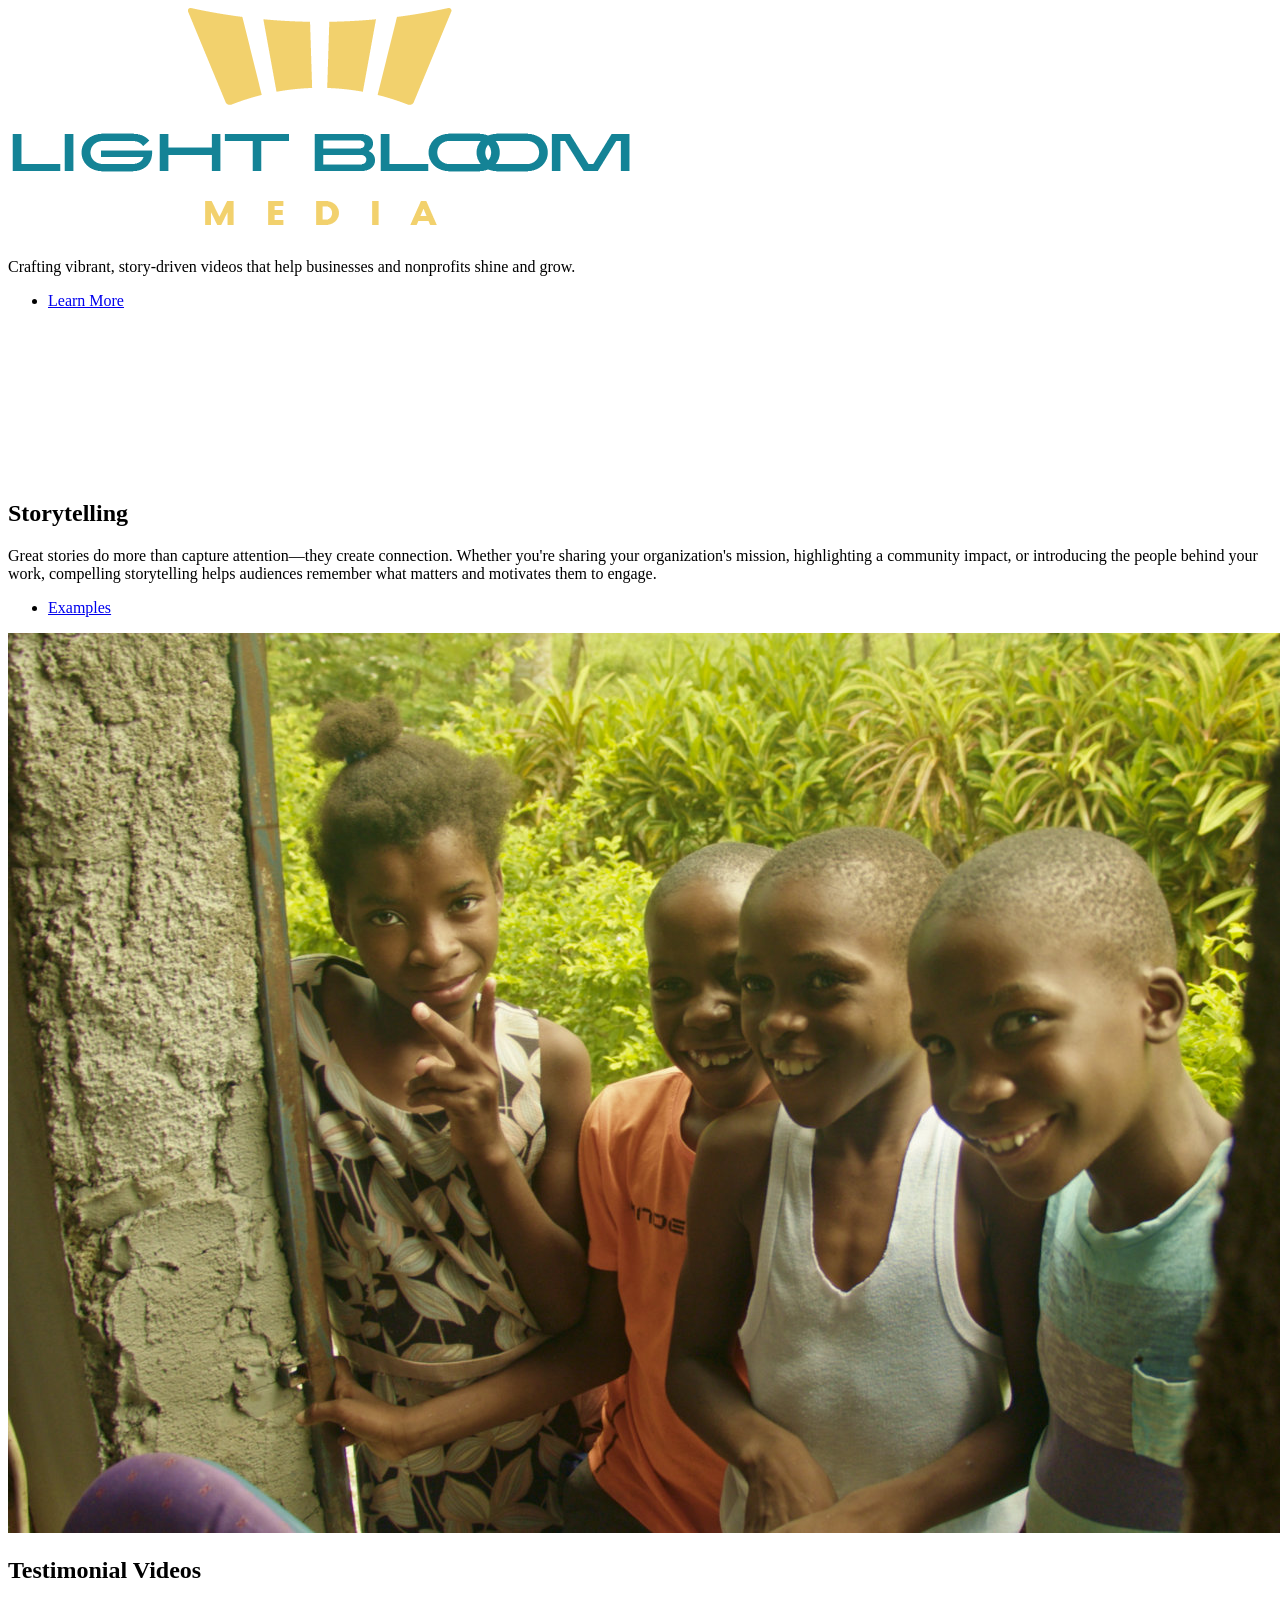
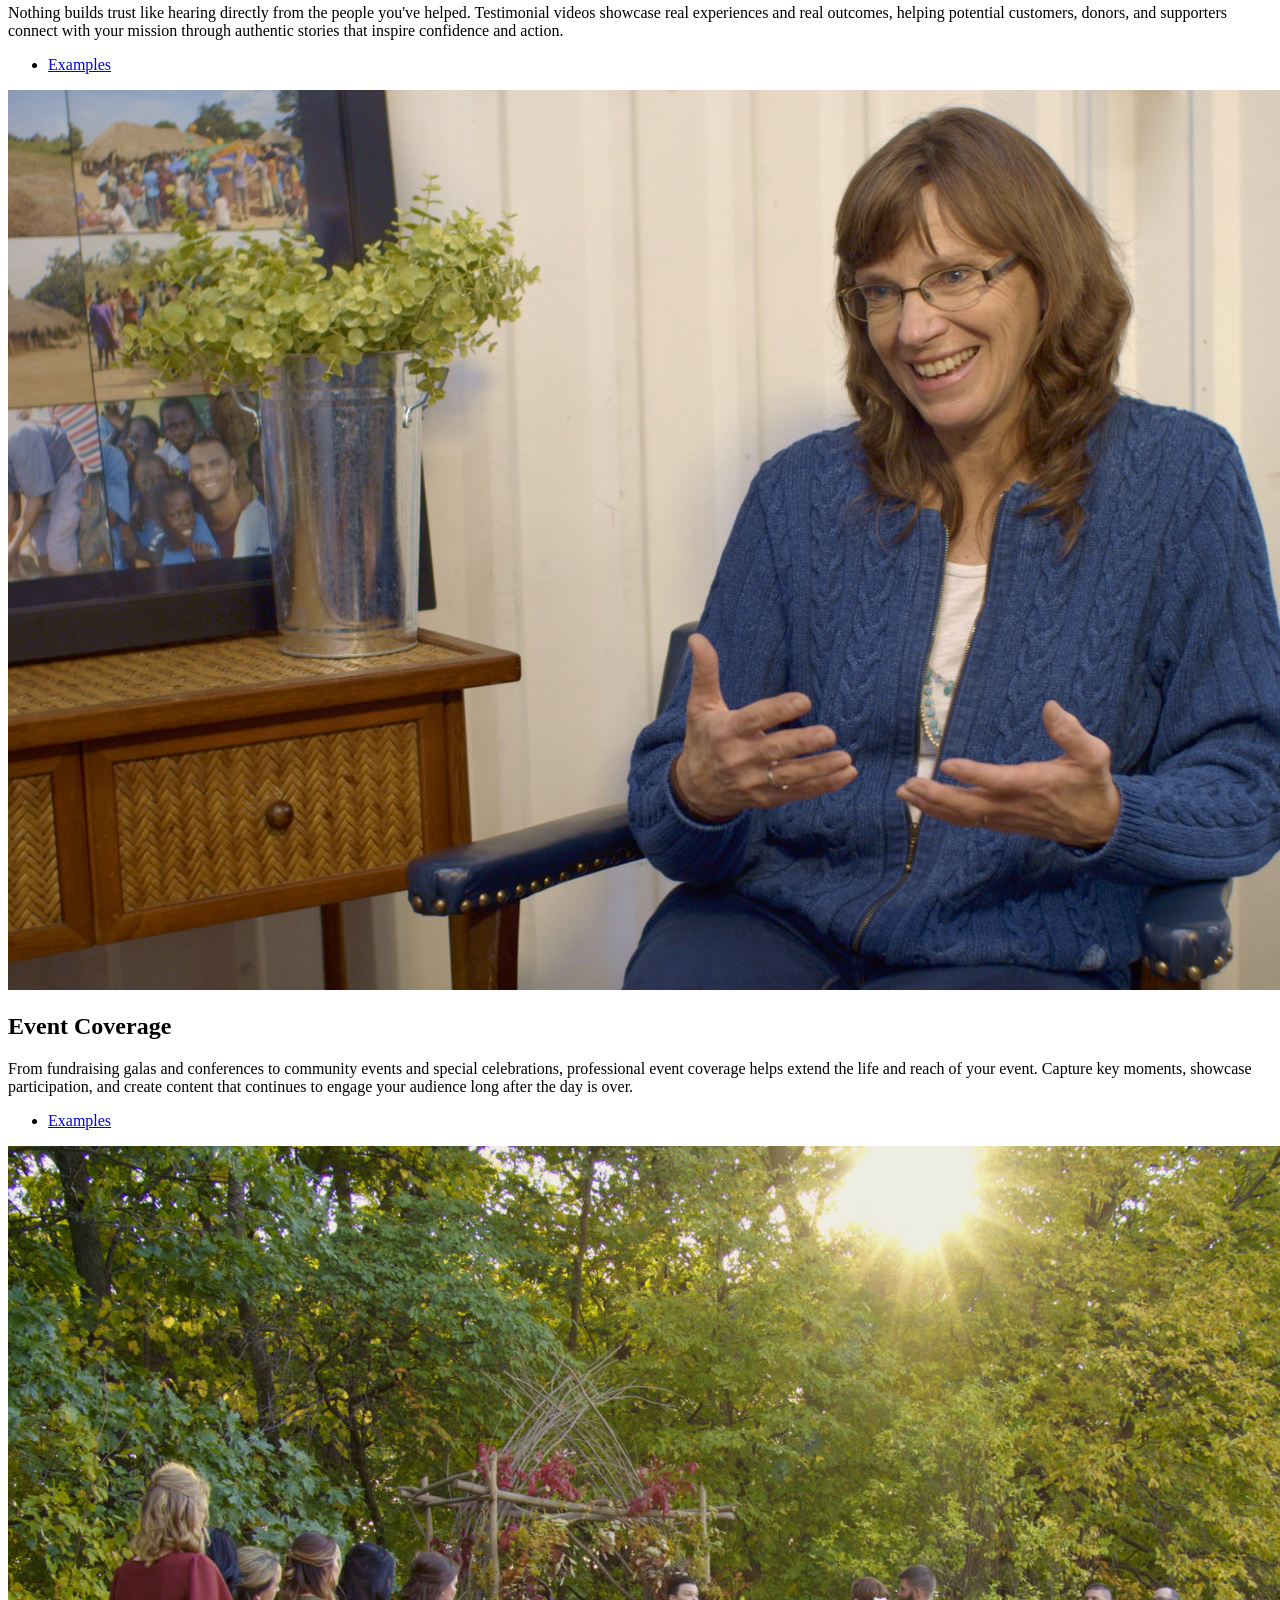
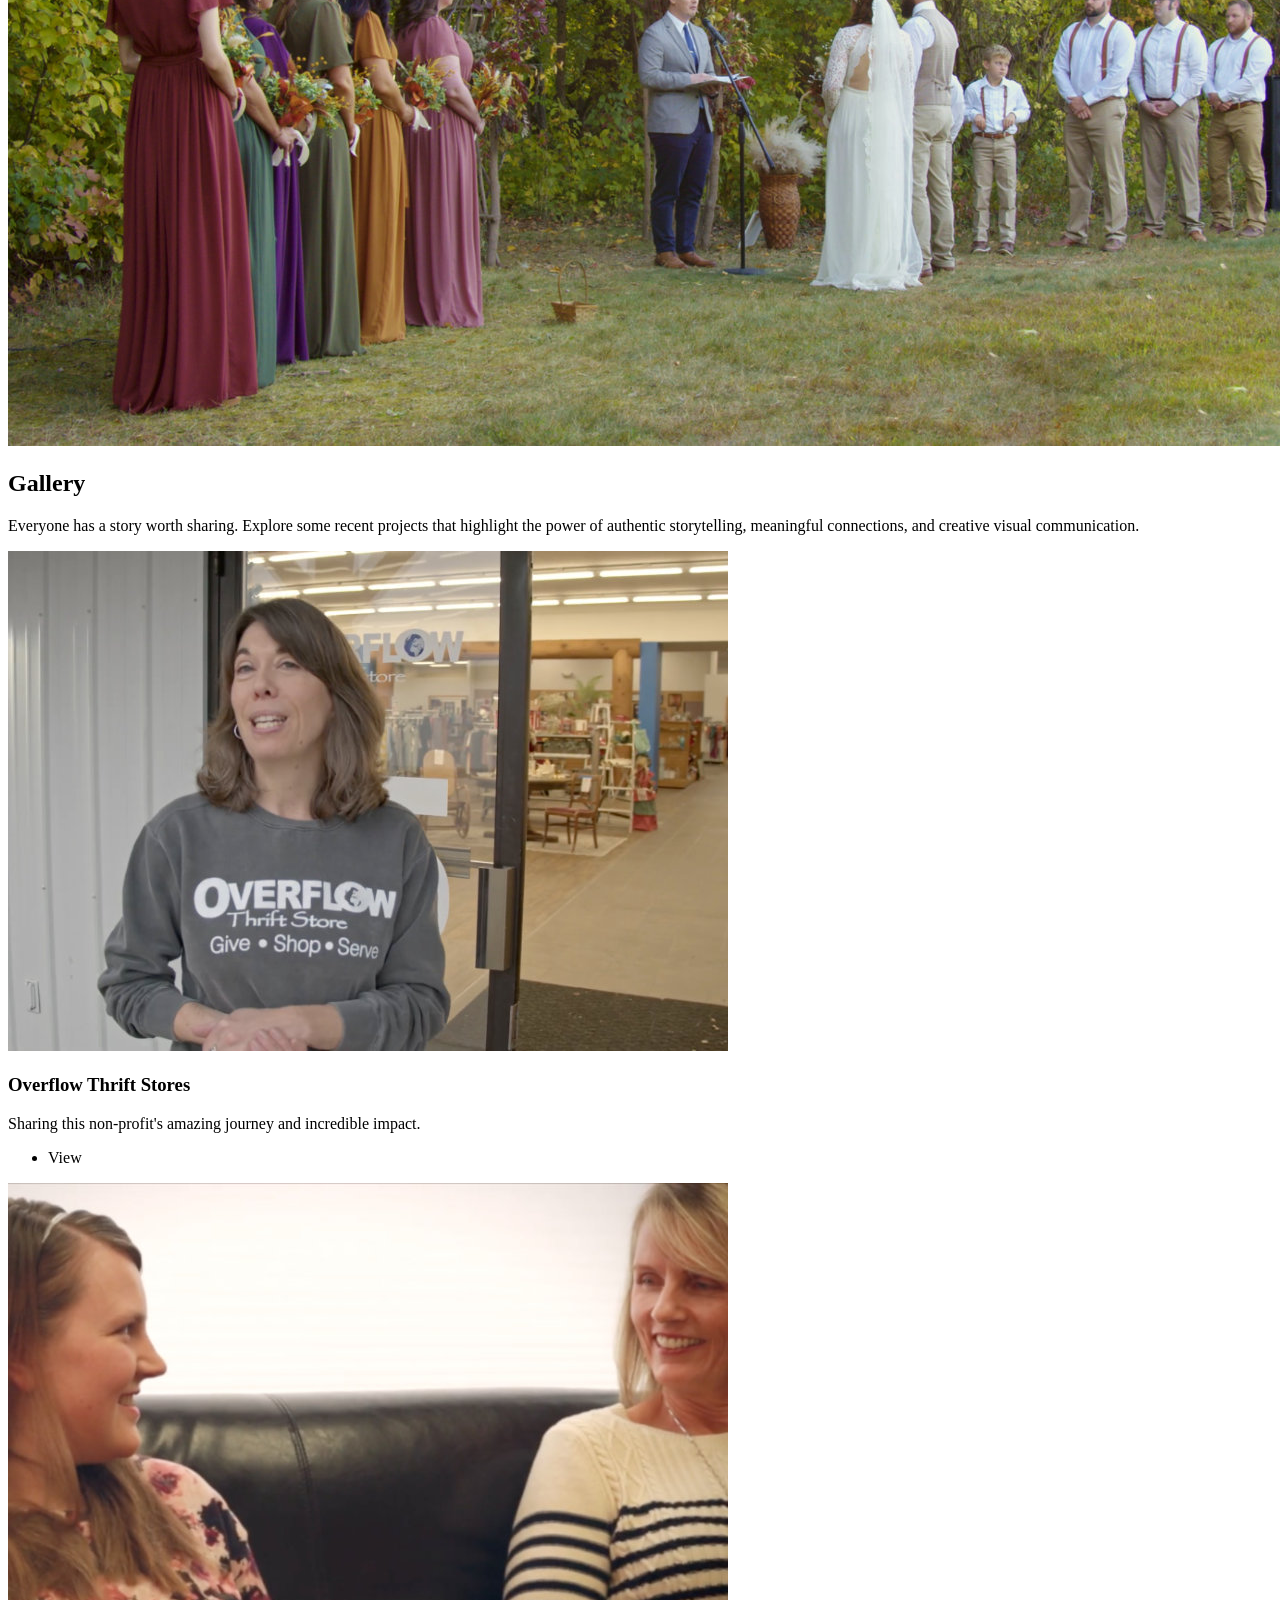
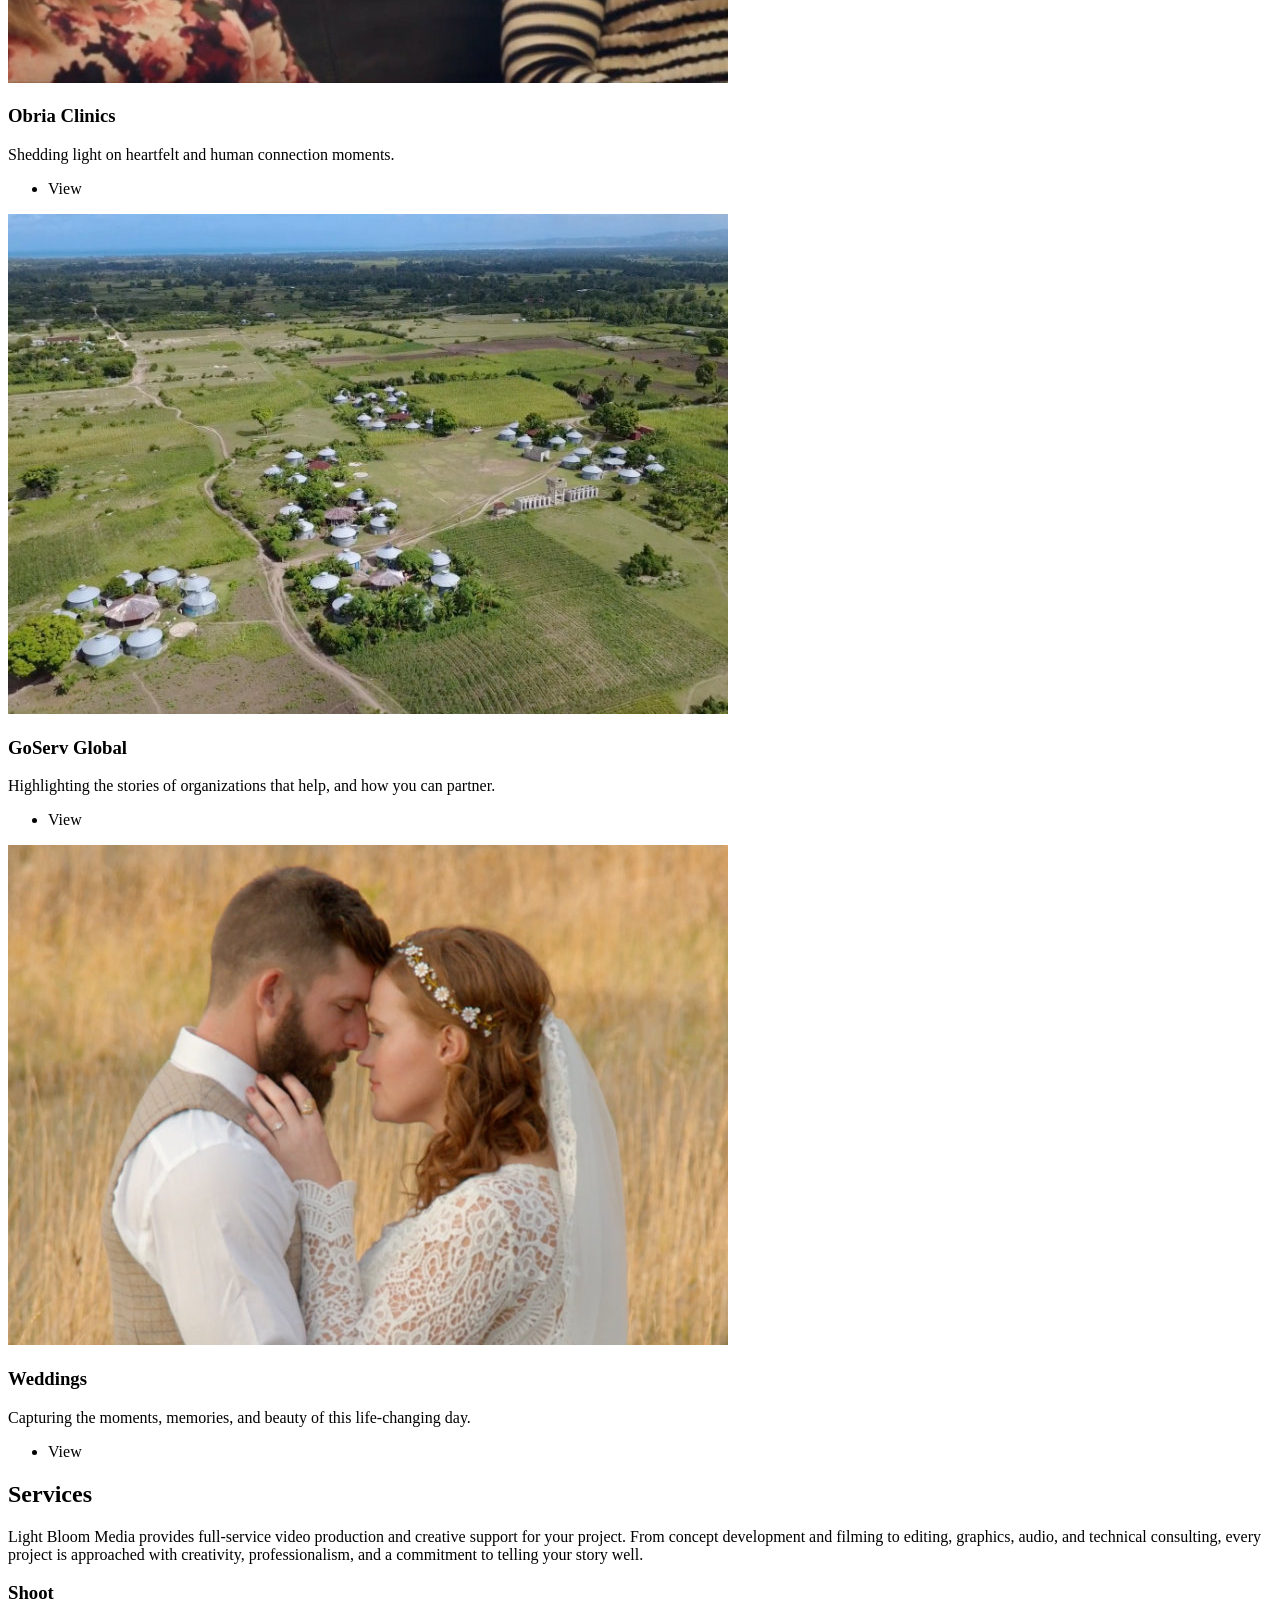
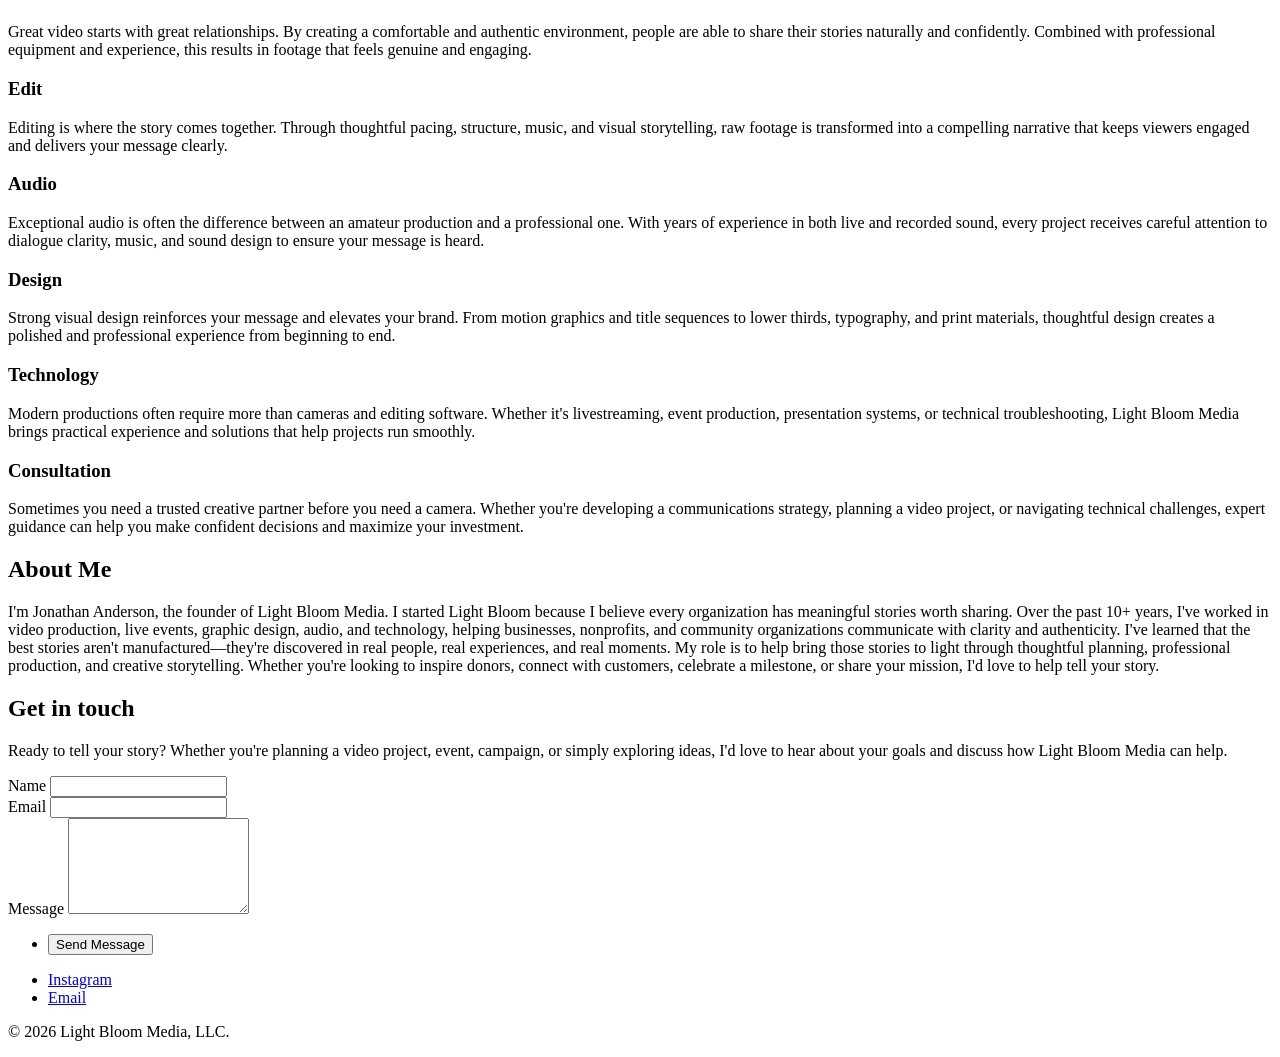
==== Website 2026/index.html @ 43f96b3d "Add files via upload" ====
<!DOCTYPE HTML>
<!--
	Story by HTML5 UP
	html5up.net | @ajlkn
	Free for personal and commercial use under the CCA 3.0 license (html5up.net/license)
-->
<html>
	<head>
		<title>Light Bloom Media</title>
		<meta charset="utf-8" />
		<meta name="viewport" content="width=device-width, initial-scale=1, user-scalable=no" />
		<link rel="stylesheet" href="assets/css/main.css" />
		<link rel="icon" type="image/png" href="images/favicon.png">
		<noscript><link rel="stylesheet" href="assets/css/noscript.css" /></noscript>
	</head>
	<body class="is-preload">

		<!-- Wrapper -->
			<div id="wrapper" class="divided">

				<!-- One -->
					<section class="banner style1 orient-left content-align-left image-position-right fullscreen onload-image-fade-in onload-content-fade-right">
						<div class="content">
							<a href="#">
    							<img src="images/LightBloomLogo.png" class="hero-logo" alt="Light Bloom Media Logo">
							</a>
							<h1></h1>
							<p class="major">Crafting vibrant, story-driven videos that help businesses and nonprofits shine and grow.</p>
							<!--
							<p>Professional video production for nonprofits, small businesses, and organizations that want to connect, inspire, and grow. With more than a decade of experience in storytelling, production, and creative strategy, Light Bloom Media helps bring your message to life through authentic, impactful video.</p>
							-->
							<ul class="actions stacked">
								<li><a href="#first" class="button big wide smooth-scroll-middle">Learn More</a></li>
							</ul>
						</div>
						<div class="image">
   							<video autoplay muted loop playsinline>
        						<source src="videos/banner-loop.mp4" type="video/mp4">
    						</video>
						</div>
					</section>

				<!-- Two -->
					<section class="spotlight style1 orient-right content-align-left image-position-center onscroll-image-fade-in" id="first">
						<div class="content">
							<h2>Storytelling</h2>
							<p>Great stories do more than capture attention—they create connection. Whether you're sharing your organization's mission, highlighting a community impact, or introducing the people behind your work, compelling storytelling helps audiences remember what matters and motivates them to engage.</p>
							
							<ul class="actions stacked">
								<li><a href="#gallery" class="button smooth-scroll-middle">Examples</a></li>
							</ul>
						</div>
						<div class="image">
							<img src="images/spotlight01.jpg" alt="" />
						</div>
					</section>

				<!-- Three -->
					<section class="spotlight style1 orient-left content-align-left image-position-center onscroll-image-fade-in">
						<div class="content">
							<h2>Testimonial Videos</h2>
							<p>Nothing builds trust like hearing directly from the people you've helped. Testimonial videos showcase real experiences and real outcomes, helping potential customers, donors, and supporters connect with your mission through authentic stories that inspire confidence and action.</p>
							<ul class="actions stacked">
								<li><a href="#gallery" class="button smooth-scroll-middle">Examples</a></li>
							</ul>
						</div>
						<div class="image">
							<img src="images/spotlight02.jpg" alt="" />
						</div>
					</section>

				<!-- Four -->
					<section class="spotlight style1 orient-right content-align-left image-position-center onscroll-image-fade-in">
						<div class="content">
							<h2>Event Coverage</h2>
							<p>From fundraising galas and conferences to community events and special celebrations, professional event coverage helps extend the life and reach of your event. Capture key moments, showcase participation, and create content that continues to engage your audience long after the day is over.</p>
							<ul class="actions stacked">
								<li><a href="#gallery" class="button smooth-scroll-middle">Examples</a></li>
							</ul>
						</div>
						<div class="image">
							<img src="images/spotlight03.jpg" alt="" />
						</div>
					</section>

				<!-- Five -->
					<section id="gallery" class="wrapper style1 align-center">
						<div class="inner">
							<h2>Gallery</h2>
							<p>Everyone has a story worth sharing. Explore some recent projects that highlight the power of authentic storytelling, meaningful connections, and creative visual communication.</p>
						</div>

						<!-- Gallery -->
							<div class="gallery style2 medium lightbox onscroll-fade-in">
								
								<article>
									<a href="https://youtu.be/zfo6yn4j-vM?si=Jwyz22URP2anFP8B" class="image" target="_blank">
										<img src="images/gallery/thumbs/Overflow02_Thumb.jpg" alt="" />
									</a>
									<div class="caption">
										<h3>Overflow Thrift Stores</h3>
										<p>Sharing this non-profit's amazing journey and incredible impact.</p>
										<ul class="actions fixed">
											<li><span class="button small">View</span></li>
										</ul>
									</div>
								</article>

								<article>
									<a href="https://youtu.be/YZbrfVzcMxw?si=xcRbR5KcUyZwLhSa" class="image" target="_blank">
										<img src="images/gallery/thumbs/Obria01_Thumb.jpg" alt="" />
									</a>
									<div class="caption">
										<h3>Obria Clinics</h3>
										<p>Shedding light on heartfelt and human connection moments.</p>
										<ul class="actions fixed">
											<li><span class="button small">View</span></li>
										</ul>
									</div>
								</article>
								<article>
									<a href="https://youtu.be/iaEE2YuQV08?si=D22RiLDFnsC9GdOX" class="image" target="_blank">
										<img src="images/gallery/thumbs/GoServ01_Thumb.jpg" alt="" />
									</a>
									<div class="caption">
										<h3>GoServ Global</h3>
										<p>Highlighting the stories of organizations that help, and how you can partner.</p>
										<ul class="actions fixed">
											<li><span class="button small">View</span></li>
										</ul>
									</div>
								</article>
								<article>
									<a href="https://youtu.be/Cdg1iQUGsQk?si=qFujRtHtUBbdiPmO" class="image" target="_blank">
										<img src="images/gallery/thumbs/Wedding01_Thumb.jpg" alt="" />
									</a>
									<div class="caption">
										<h3>Weddings</h3>
										<p>Capturing the moments, memories, and beauty of this life-changing day.</p>
										<ul class="actions fixed">
											<li><span class="button small">View</span></li>
										</ul>
									</div>
								</article>
								<!--
								<article>
									<a href="images/gallery/fulls/05.jpg" class="image">
										<img src="images/gallery/thumbs/05.jpg" alt="" />
									</a>
									<div class="caption">
										<h3>Ultrices Magna</h3>
										<p>Lorem ipsum dolor amet, consectetur magna etiam elit. Etiam sed ultrices.</p>
										<ul class="actions fixed">
											<li><span class="button small">View</span></li>
										</ul>
									</div>
								</article>
								<article>
									<a href="images/gallery/fulls/06.jpg" class="image">
										<img src="images/gallery/thumbs/06.jpg" alt="" />
									</a>
									<div class="caption">
										<h3>Sed Tempus</h3>
										<p>Lorem ipsum dolor amet, consectetur magna etiam elit. Etiam sed ultrices.</p>
										<ul class="actions fixed">
											<li><span class="button small">View</span></li>
										</ul>
									</div>
								</article>
								<article>
									<a href="images/gallery/fulls/07.jpg" class="image">
										<img src="images/gallery/thumbs/07.jpg" alt="" />
									</a>
									<div class="caption">
										<h3>Ipsum Lorem</h3>
										<p>Lorem ipsum dolor amet, consectetur magna etiam elit. Etiam sed ultrices.</p>
										<ul class="actions fixed">
											<li><span class="button small">View</span></li>
										</ul>
									</div>
								</article>
								<article>
									<a href="images/gallery/fulls/08.jpg" class="image">
										<img src="images/gallery/thumbs/08.jpg" alt="" />
									</a>
									<div class="caption">
										<h3>Magna Risus</h3>
										<p>Lorem ipsum dolor amet, consectetur magna etiam elit. Etiam sed ultrices.</p>
										<ul class="actions fixed">
											<li><span class="button small">View</span></li>
										</ul>
									</div>
								</article>
								<article>
									<a href="images/gallery/fulls/09.jpg" class="image">
										<img src="images/gallery/thumbs/09.jpg" alt="" />
									</a>
									<div class="caption">
										<h3>Tempus Dolor</h3>
										<p>Lorem ipsum dolor amet, consectetur magna etiam elit. Etiam sed ultrices.</p>
										<ul class="actions fixed">
											<li><span class="button small">View</span></li>
										</ul>
									</div>
								</article>
								<article>
									<a href="images/gallery/fulls/10.jpg" class="image">
										<img src="images/gallery/thumbs/10.jpg" alt="" />
									</a>
									<div class="caption">
										<h3>Sed Etiam</h3>
										<p>Lorem ipsum dolor amet, consectetur magna etiam elit. Etiam sed ultrices.</p>
										<ul class="actions fixed">
											<li><span class="button small">View</span></li>
										</ul>
									</div>
								</article>
								<article>
									<a href="images/gallery/fulls/11.jpg" class="image">
										<img src="images/gallery/thumbs/11.jpg" alt="" />
									</a>
									<div class="caption">
										<h3>Magna Lorem</h3>
										<p>Lorem ipsum dolor amet, consectetur magna etiam elit. Etiam sed ultrices.</p>
										<ul class="actions fixed">
											<li><span class="button small">View</span></li>
										</ul>
									</div>
								</article>
								<article>
									<a href="images/gallery/fulls/12.jpg" class="image">
										<img src="images/gallery/thumbs/12.jpg" alt="" />
									</a>
									<div class="caption">
										<h3>Ipsum Dolor</h3>
										<p>Lorem ipsum dolor amet, consectetur magna etiam elit. Etiam sed ultrices.</p>
										<ul class="actions fixed">
											<li><span class="button small">View</span></li>
										</ul>
									</div>
								</article>
								-->
							</div>

					</section>

				<!-- Six -->
					<section class="wrapper style1 align-center">
						<div class="inner">
							<h2>Services</h2>
							<p>Light Bloom Media provides full-service video production and creative support for your project. From concept development and filming to editing, graphics, audio, and technical consulting, every project is approached with creativity, professionalism, and a commitment to telling your story well.
							</p>
							<div class="items style1 medium onscroll-fade-in">
								<section>
									<span class="icon solid style2 major fa-camera"></span>
									<h3>Shoot</h3>
									<p>Great video starts with great relationships. By creating a comfortable and authentic environment, people are able to share their stories naturally and confidently. Combined with professional equipment and experience, this results in footage that feels genuine and engaging.</p>
								</section>
								<section>
									<span class="icon solid style2 major fa-film"></span>
									<h3>Edit</h3>
									<p>Editing is where the story comes together. Through thoughtful pacing, structure, music, and visual storytelling, raw footage is transformed into a compelling narrative that keeps viewers engaged and delivers your message clearly.</p>
								</section>
								<section>
									<span class="icon solid style2 major fa-microphone"></span>
									<h3>Audio</h3>
									<p>Exceptional audio is often the difference between an amateur production and a professional one. With years of experience in both live and recorded sound, every project receives careful attention to dialogue clarity, music, and sound design to ensure your message is heard.</p>
								</section>
								<section>
									<span class="icon solid style2 major fa-pen"></span>
									<h3>Design</h3>
									<p>Strong visual design reinforces your message and elevates your brand. From motion graphics and title sequences to lower thirds, typography, and print materials, thoughtful design creates a polished and professional experience from beginning to end.</p>
								</section>
								<section>
									<span class="icon solid style2 major fa-desktop"></span>
									<h3>Technology</h3>
									<p>Modern productions often require more than cameras and editing software. Whether it's livestreaming, event production, presentation systems, or technical troubleshooting, Light Bloom Media brings practical experience and solutions that help projects run smoothly.</p>
								</section>
								<section>
									<span class="icon solid style2 major fa-lightbulb"></span>
									<h3>Consultation</h3>
									<p>Sometimes you need a trusted creative partner before you need a camera. Whether you're developing a communications strategy, planning a video project, or navigating technical challenges, expert guidance can help you make confident decisions and maximize your investment.</p>
								</section>
<!--
								<section>
									<span class="icon solid style2 major fa-desktop"></span>
									<h3>Aliquam</h3>
									<p>Capturing honest moments is more than just using the right gear, it's helping people feel at ease so they can share from the heart.</p>
								</section>
								<section>
									<span class="icon solid style2 major fa-sync-alt"></span>
									<h3>Elit</h3>
									<p>Lorem ipsum dolor sit amet, consectetur adipiscing elit. Morbi dui turpis, cursus eget orci amet aliquam congue semper. Etiam eget ultrices risus nec tempor elit.</p>
								</section>
								<section>
									<span class="icon solid style2 major fa-hashtag"></span>
									<h3>Morbi</h3>
									<p>Lorem ipsum dolor sit amet, consectetur adipiscing elit. Morbi dui turpis, cursus eget orci amet aliquam congue semper. Etiam eget ultrices risus nec tempor elit.</p>
								</section>
								<section>
									<span class="icon solid style2 major fa-bolt"></span>
									<h3>Turpis</h3>
									<p>Lorem ipsum dolor sit amet, consectetur adipiscing elit. Morbi dui turpis, cursus eget orci amet aliquam congue semper. Etiam eget ultrices risus nec tempor elit.</p>
								</section>
								<section>
									<span class="icon solid style2 major fa-envelope"></span>
									<h3>Ultrices</h3>
									<p>Lorem ipsum dolor sit amet, consectetur adipiscing elit. Morbi dui turpis, cursus eget orci amet aliquam congue semper. Etiam eget ultrices risus nec tempor elit.</p>
								</section>
								<section>
									<span class="icon solid style2 major fa-leaf"></span>
									<h3>Risus</h3>
									<p>Lorem ipsum dolor sit amet, consectetur adipiscing elit. Morbi dui turpis, cursus eget orci amet aliquam congue semper. Etiam eget ultrices risus nec tempor elit.</p>
								</section>
-->
							</div>
						</div>
					</section>

				<!-- 6.5 -->
					<section class="wrapper style1 align-center">
						<div class="inner medium">
							<h2>About Me</h2>
							<p>I'm Jonathan Anderson, the founder of Light Bloom Media. I started Light Bloom because I believe every organization has meaningful stories worth sharing. Over the past 10+ years, I've worked in video production, live events, graphic design, audio, and technology, helping businesses, nonprofits, and community organizations communicate with clarity and authenticity. I've learned that the best stories aren't manufactured—they're discovered in real people, real experiences, and real moments. My role is to help bring those stories to light through thoughtful planning, professional production, and creative storytelling. Whether you're looking to inspire donors, connect with customers, celebrate a milestone, or share your mission, I'd love to help tell your story.</p>

						</div>
					</section>	

				<!-- Seven -->
					<section class="wrapper style1 align-center">
						<div class="inner medium">
							<h2>Get in touch</h2>
							<p>Ready to tell your story? Whether you're planning a video project, event, campaign, or simply exploring ideas, I'd love to hear about your goals and discuss how Light Bloom Media can help.</p>
							<form method="post" action="#">
								<div class="fields">
									<div class="field half">
										<label for="name">Name</label>
										<input type="text" name="name" id="name" value="" />
									</div>
									<div class="field half">
										<label for="email">Email</label>
										<input type="email" name="email" id="email" value="" />
									</div>
									<div class="field">
										<label for="message">Message</label>
										<textarea name="message" id="message" rows="6"></textarea>
									</div>
								</div>
								<ul class="actions special">
									<li><input type="submit" name="submit" id="submit" value="Send Message" /></li>
								</ul>
							</form>

						</div>
					</section>

					

				<!-- Footer -->
					<footer class="wrapper style1 align-center">
						<div class="inner">
							<ul class="icons">
								<!--
								<li><a href="#" class="icon brands style2 fa-twitter"><span class="label">Twitter</span></a></li>
								<li><a href="#" class="icon brands style2 fa-facebook-f"><span class="label">Facebook</span></a></li>
								-->
								<li><a href="https://www.instagram.com/lightbloommedia/" class="icon brands style2 fa-instagram"><span class="label">Instagram</span></a></li>
								<!--
								<li><a href="#" class="icon brands style2 fa-linkedin-in"><span class="label">LinkedIn</span></a></li>
								-->
								<li><a href="mailto:jhughanderson@gmail.com" class="icon style2 fa-envelope"><span class="label">Email</span></a></li>
							</ul>
							<p>&copy; 2026 Light Bloom Media, LLC.</p>
						</div>
					</footer>

			</div>

		<!-- Scripts -->
			<script src="assets/js/jquery.min.js"></script>
			<script src="assets/js/jquery.scrollex.min.js"></script>
			<script src="assets/js/jquery.scrolly.min.js"></script>
			<script src="assets/js/browser.min.js"></script>
			<script src="assets/js/breakpoints.min.js"></script>
			<script src="assets/js/util.js"></script>
			<script src="assets/js/main.js"></script>

	</body>
</html>
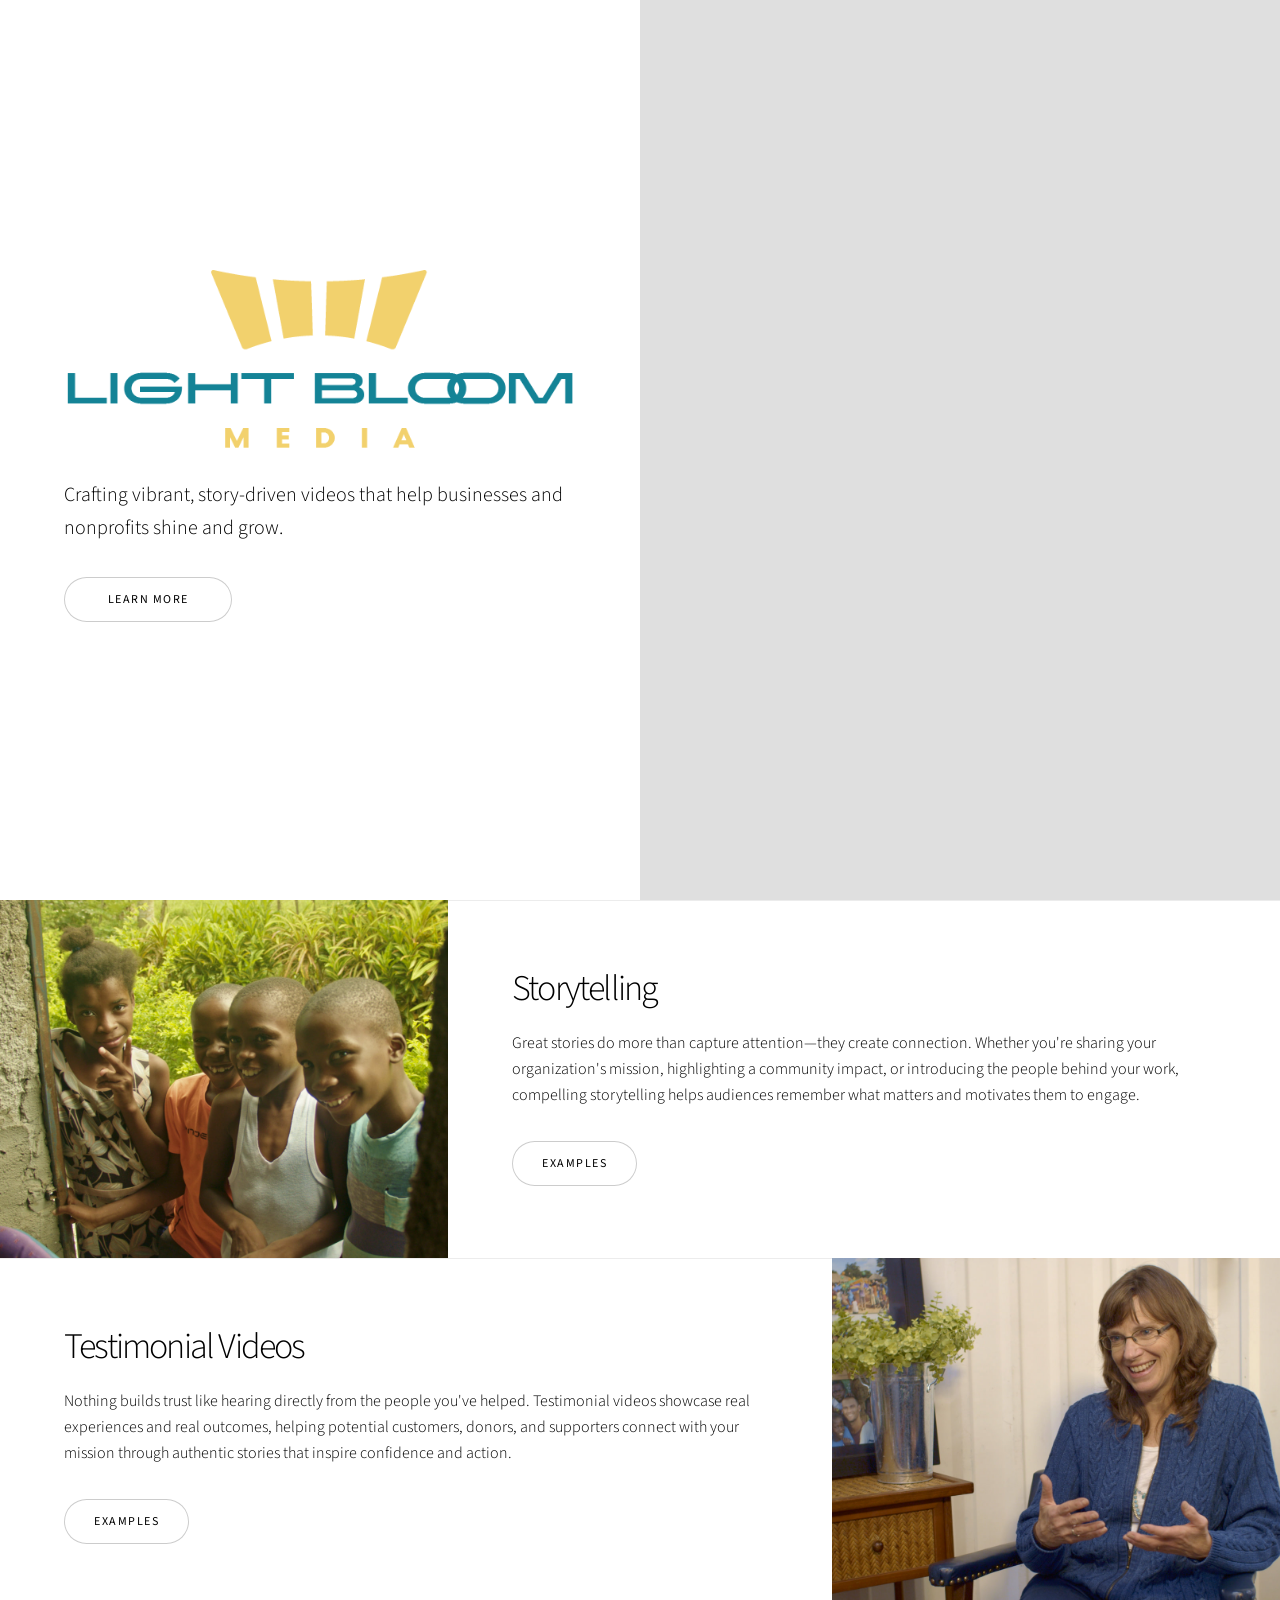
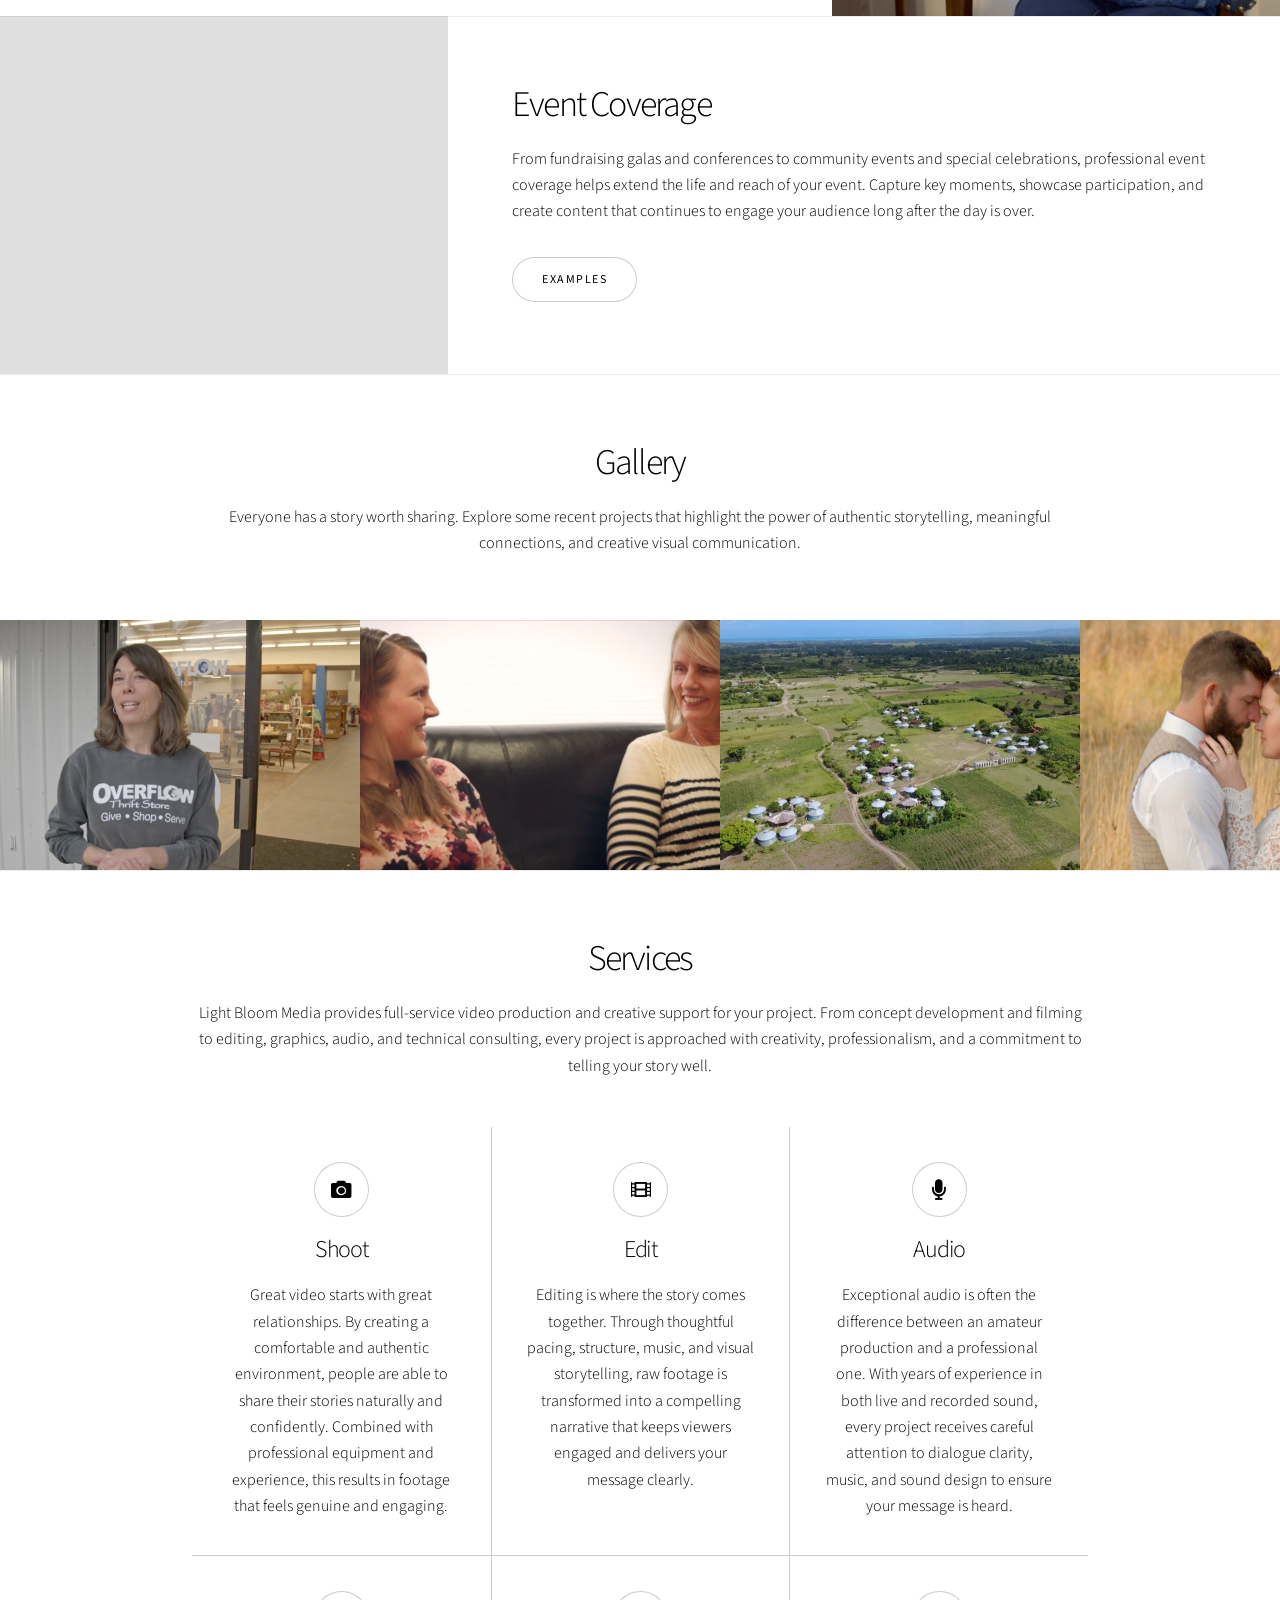
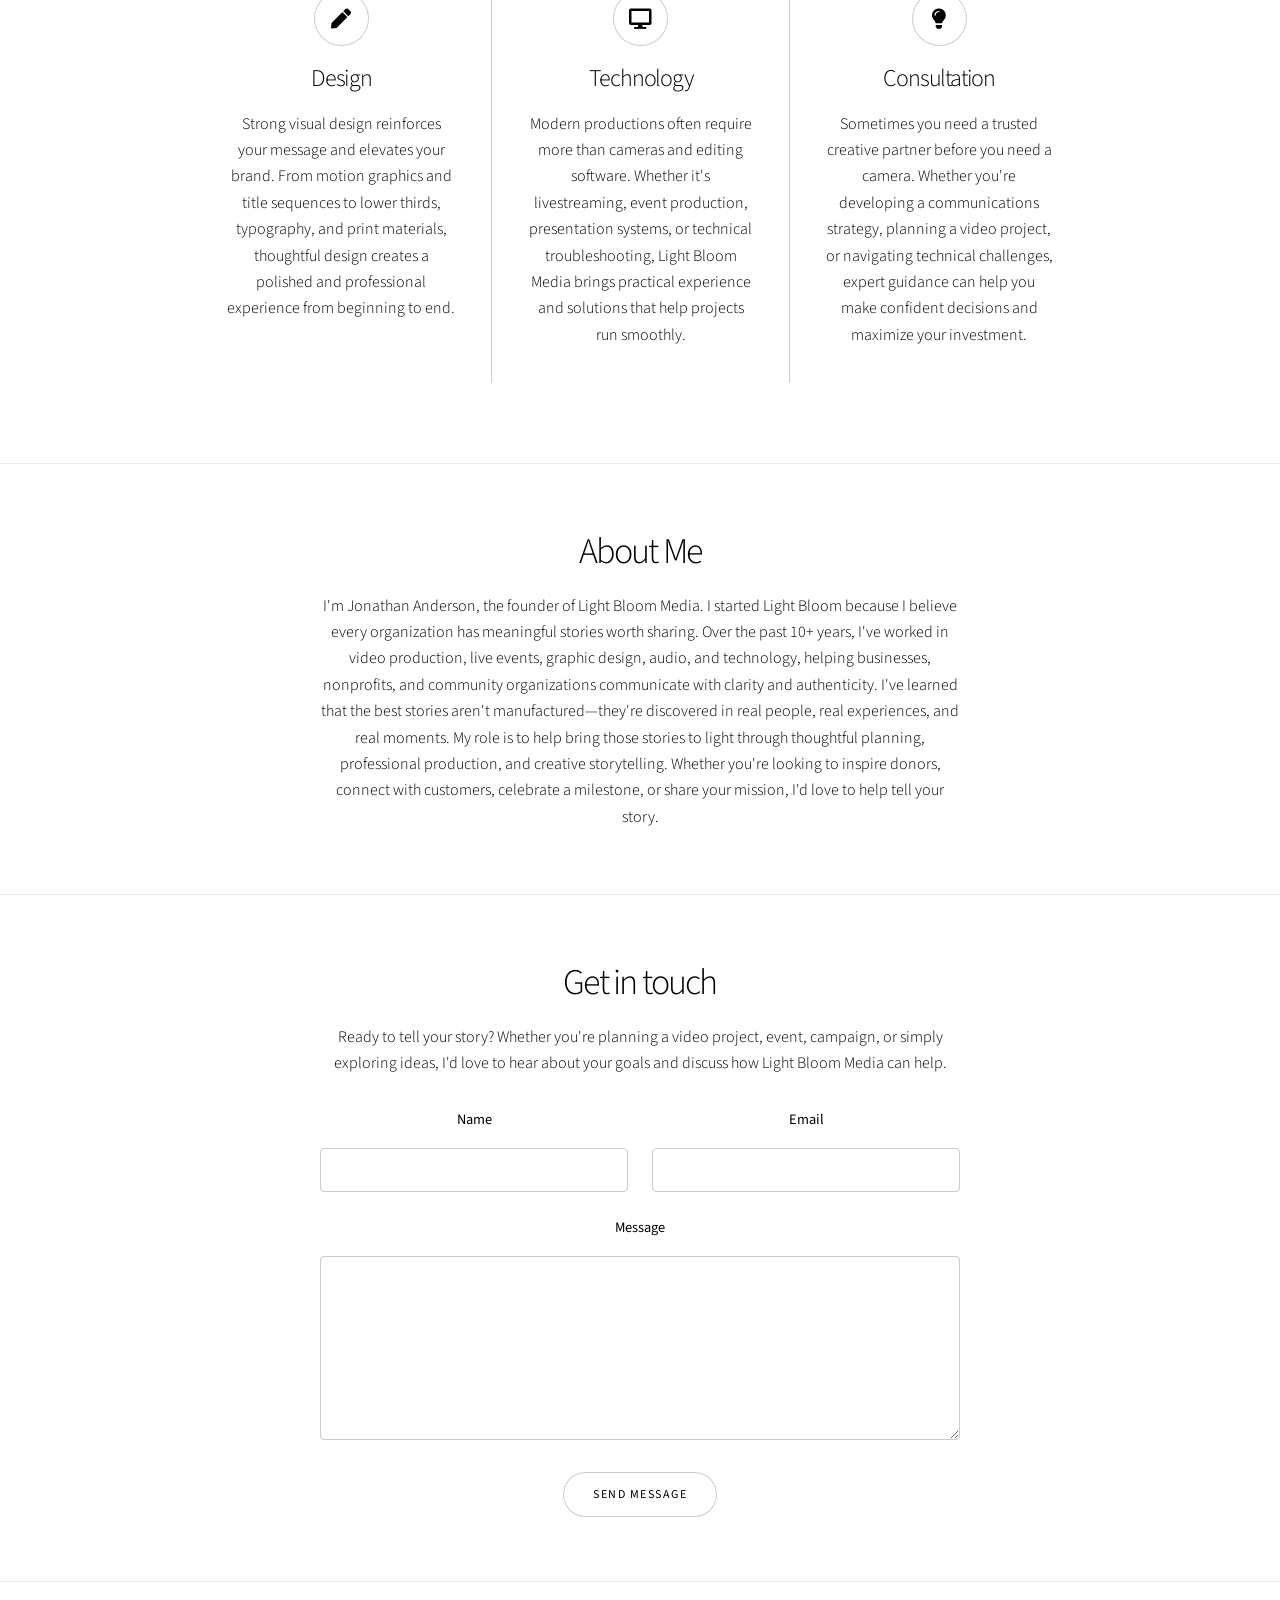
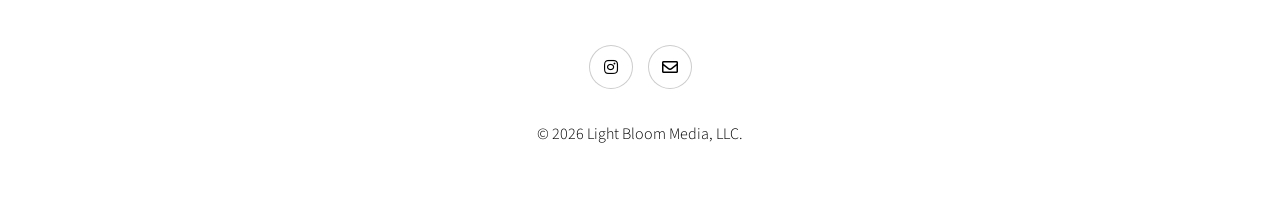
==== commit 14e4522b: "Add files via upload" ====
--- a/Website 2026/index.html
+++ b/Website 2026/index.html
@@ -6,9 +6,12 @@
 -->
 <html>
 	<head>
-		<title>Light Bloom Media</title>
+		<title>Light Bloom Media | Video Production in Ames, Iowa</title>
+		<meta name="description" content="Professional video production, storytelling, event coverage, and creative services for nonprofits, businesses, and organizations in Iowa.">
 		<meta charset="utf-8" />
 		<meta name="viewport" content="width=device-width, initial-scale=1, user-scalable=no" />
+		<meta property="og:title" content="Light Bloom Media">
+		<meta property="og:image" content="https://lightbloommedia.com/images/social-preview.jpg">
 		<link rel="stylesheet" href="assets/css/main.css" />
 		<link rel="icon" type="image/png" href="images/favicon.png">
 		<noscript><link rel="stylesheet" href="assets/css/noscript.css" /></noscript>
@@ -331,7 +334,7 @@
 						<div class="inner medium">
 							<h2>Get in touch</h2>
 							<p>Ready to tell your story? Whether you're planning a video project, event, campaign, or simply exploring ideas, I'd love to hear about your goals and discuss how Light Bloom Media can help.</p>
-							<form method="post" action="#">
+							<form method="POST" action="/api/contact">
 								<div class="fields">
 									<div class="field half">
 										<label for="name">Name</label>
--- a/Website 2026/assets/css/main.css
+++ b/Website 2026/assets/css/main.css
@@ -0,0 +1,8616 @@
+@import url(fontawesome-all.min.css);
+@import url("https://fonts.googleapis.com/css?family=Source+Sans+Pro:300,300i,400,400i");
+
+/*
+	Story by HTML5 UP
+	html5up.net | @ajlkn
+	Free for personal and commercial use under the CCA 3.0 license (html5up.net/license)
+*/
+
+html, body, div, span, applet, object,
+iframe, h1, h2, h3, h4, h5, h6, p, blockquote,
+pre, a, abbr, acronym, address, big, cite,
+code, del, dfn, em, img, ins, kbd, q, s, samp,
+small, strike, strong, sub, sup, tt, var, b,
+u, i, center, dl, dt, dd, ol, ul, li, fieldset,
+form, label, legend, table, caption, tbody,
+tfoot, thead, tr, th, td, article, aside,
+canvas, details, embed, figure, figcaption,
+footer, header, hgroup, menu, nav, output, ruby,
+section, summary, time, mark, audio, video {
+	margin: 0;
+	padding: 0;
+	border: 0;
+	font-size: 100%;
+	font: inherit;
+	vertical-align: baseline;}
+
+article, aside, details, figcaption, figure,
+footer, header, hgroup, menu, nav, section {
+	display: block;}
+
+body {
+	line-height: 1;
+}
+
+ol, ul {
+	list-style: none;
+}
+
+blockquote, q {
+	quotes: none;
+}
+
+	blockquote:before, blockquote:after, q:before, q:after {
+		content: '';
+		content: none;
+	}
+
+table {
+	border-collapse: collapse;
+	border-spacing: 0;
+}
+
+body {
+	-webkit-text-size-adjust: none;
+}
+
+mark {
+	background-color: transparent;
+	color: inherit;
+}
+
+input::-moz-focus-inner {
+	border: 0;
+	padding: 0;
+}
+
+input, select, textarea {
+	-moz-appearance: none;
+	-webkit-appearance: none;
+	-ms-appearance: none;
+	appearance: none;
+}
+
+.hero-logo {
+    width: 100%;
+    max-width: 533px;
+    height: auto;
+}
+
+.banner .image video {
+    width: 100%;
+    height: 100%;
+    object-fit: cover;
+    display: block;
+}
+
+/* Basic */
+
+	@-ms-viewport {
+		width: device-width;
+	}
+
+	body {
+		-ms-overflow-style: scrollbar;
+	}
+
+	@media screen and (max-width: 480px) {
+
+		html, body {
+			min-width: 320px;
+		}
+
+	}
+
+	html {
+		box-sizing: border-box;
+	}
+
+	*, *:before, *:after {
+		box-sizing: inherit;
+	}
+
+	body {
+		background: #ffffff;
+	}
+
+		body.is-preload *, body.is-preload *:before, body.is-preload *:after {
+			-moz-animation: none !important;
+			-webkit-animation: none !important;
+			-ms-animation: none !important;
+			animation: none !important;
+			-moz-transition: none !important;
+			-webkit-transition: none !important;
+			-ms-transition: none !important;
+			transition: none !important;
+		}
+
+/* Type */
+
+	html {
+		font-size: 18pt;
+	}
+
+		@media screen and (max-width: 1680px) {
+
+			html {
+				font-size: 14pt;
+			}
+
+		}
+
+		@media screen and (max-width: 1280px) {
+
+			html {
+				font-size: 12pt;
+			}
+
+		}
+
+		@media screen and (max-width: 736px) {
+
+			html {
+				font-size: 11pt;
+			}
+
+		}
+
+		@media screen and (max-width: 360px) {
+
+			html {
+				font-size: 10pt;
+			}
+
+		}
+
+	body {
+		background-color: #ffffff;
+		color: #000000;
+	}
+
+	body, input, select, textarea {
+		font-family: "Source Sans Pro", Helvetica, sans-serif;
+		font-size: 1rem;
+		font-weight: 300;
+		line-height: 1.65;
+	}
+
+	a {
+		-moz-transition: color 0.2s ease-in-out;
+		-webkit-transition: color 0.2s ease-in-out;
+		-ms-transition: color 0.2s ease-in-out;
+		transition: color 0.2s ease-in-out;
+		text-decoration: underline;
+	}
+
+		a:hover {
+			text-decoration: none;
+		}
+
+	strong, b {
+		font-weight: 400;
+	}
+
+	em, i {
+		font-style: italic;
+	}
+
+	p {
+		margin: 0 0 2rem 0;
+	}
+
+		p.major {
+			font-size: 1.25rem;
+		}
+
+	h1, h2, h3, h4, h5, h6 {
+		font-weight: 300;
+		line-height: 1.375;
+		letter-spacing: -0.05em;
+		margin: 0 0 1rem 0;
+	}
+
+		h1 a, h2 a, h3 a, h4 a, h5 a, h6 a {
+			color: inherit;
+			text-decoration: none;
+		}
+
+	h1 {
+		font-size: 3.5rem;
+		line-height: 1.2;
+	}
+
+	h2 {
+		font-size: 2.25rem;
+	}
+
+	h3 {
+		font-size: 1.5rem;
+	}
+
+	h4 {
+		font-size: 1.1rem;
+	}
+
+	h5 {
+		font-size: 0.9rem;
+	}
+
+	h6 {
+		font-size: 0.7rem;
+	}
+
+	sub {
+		font-size: 0.8rem;
+		position: relative;
+		top: 0.5rem;
+	}
+
+	sup {
+		font-size: 0.8rem;
+		position: relative;
+		top: -0.5rem;
+	}
+
+	blockquote {
+		border-left: solid 4px;
+		font-style: italic;
+		margin: 0 0 2rem 0;
+		padding: 0.5rem 0 0.5rem 2rem;
+	}
+
+	code {
+		border-radius: 4px;
+		font-family: "Courier New", monospace;
+		font-size: 0.9em;
+		margin: 0 0.25rem;
+		padding: 0.25rem 0.325rem;
+	}
+
+	pre {
+		-webkit-overflow-scrolling: touch;
+		font-family: "Courier New", monospace;
+		font-size: 0.9em;
+		margin: 0 0 2rem 0;
+	}
+
+		pre code {
+			display: block;
+			line-height: 1.5;
+			padding: 0.75rem 1rem;
+			overflow-x: auto;
+		}
+
+	hr {
+		border: 0;
+		border-bottom: solid 1px;
+		margin: 2.5rem 0;
+	}
+
+		hr.major {
+			margin: 3.5rem 0;
+		}
+
+	.align-left {
+		text-align: left;
+	}
+
+	.align-center {
+		text-align: center;
+	}
+
+	.align-right {
+		text-align: right;
+	}
+
+	@media screen and (max-width: 736px) {
+
+		p.major {
+			font-size: 1.1rem;
+		}
+
+		h1 {
+			font-size: 2.5rem;
+		}
+
+		h2 {
+			font-size: 2rem;
+		}
+
+		h3 {
+			font-size: 1.25rem;
+		}
+
+		h4 {
+			font-size: 1rem;
+		}
+
+	}
+
+	input, select, textarea {
+		color: #000000;
+	}
+
+	a {
+		color: #000000;
+	}
+
+		a:hover {
+			color: #47D3E5;
+		}
+
+	strong, b {
+		color: #000000;
+	}
+
+	h1, h2, h3, h4, h5, h6 {
+		color: #000000;
+	}
+
+	blockquote {
+		border-left-color: rgba(0, 0, 0, 0.2);
+	}
+
+	code {
+		background: rgba(0, 0, 0, 0.05);
+		border-color: rgba(0, 0, 0, 0.2);
+	}
+
+	hr {
+		border-bottom-color: rgba(0, 0, 0, 0.2);
+	}
+
+/* Row */
+
+	.row {
+		display: flex;
+		flex-wrap: wrap;
+		box-sizing: border-box;
+		align-items: stretch;
+	}
+
+		.row > * {
+			box-sizing: border-box;
+		}
+
+		.row.gtr-uniform > * > :last-child {
+			margin-bottom: 0;
+		}
+
+		.row.aln-left {
+			justify-content: flex-start;
+		}
+
+		.row.aln-center {
+			justify-content: center;
+		}
+
+		.row.aln-right {
+			justify-content: flex-end;
+		}
+
+		.row.aln-top {
+			align-items: flex-start;
+		}
+
+		.row.aln-middle {
+			align-items: center;
+		}
+
+		.row.aln-bottom {
+			align-items: flex-end;
+		}
+
+		.row > .imp {
+			order: -1;
+		}
+
+		.row > .col-1 {
+			width: 8.33333%;
+		}
+
+		.row > .off-1 {
+			margin-left: 8.33333%;
+		}
+
+		.row > .col-2 {
+			width: 16.66667%;
+		}
+
+		.row > .off-2 {
+			margin-left: 16.66667%;
+		}
+
+		.row > .col-3 {
+			width: 25%;
+		}
+
+		.row > .off-3 {
+			margin-left: 25%;
+		}
+
+		.row > .col-4 {
+			width: 33.33333%;
+		}
+
+		.row > .off-4 {
+			margin-left: 33.33333%;
+		}
+
+		.row > .col-5 {
+			width: 41.66667%;
+		}
+
+		.row > .off-5 {
+			margin-left: 41.66667%;
+		}
+
+		.row > .col-6 {
+			width: 50%;
+		}
+
+		.row > .off-6 {
+			margin-left: 50%;
+		}
+
+		.row > .col-7 {
+			width: 58.33333%;
+		}
+
+		.row > .off-7 {
+			margin-left: 58.33333%;
+		}
+
+		.row > .col-8 {
+			width: 66.66667%;
+		}
+
+		.row > .off-8 {
+			margin-left: 66.66667%;
+		}
+
+		.row > .col-9 {
+			width: 75%;
+		}
+
+		.row > .off-9 {
+			margin-left: 75%;
+		}
+
+		.row > .col-10 {
+			width: 83.33333%;
+		}
+
+		.row > .off-10 {
+			margin-left: 83.33333%;
+		}
+
+		.row > .col-11 {
+			width: 91.66667%;
+		}
+
+		.row > .off-11 {
+			margin-left: 91.66667%;
+		}
+
+		.row > .col-12 {
+			width: 100%;
+		}
+
+		.row > .off-12 {
+			margin-left: 100%;
+		}
+
+		.row.gtr-0 {
+			margin-top: 0;
+			margin-left: 0rem;
+		}
+
+			.row.gtr-0 > * {
+				padding: 0 0 0 0rem;
+			}
+
+			.row.gtr-0.gtr-uniform {
+				margin-top: 0rem;
+			}
+
+				.row.gtr-0.gtr-uniform > * {
+					padding-top: 0rem;
+				}
+
+		.row.gtr-25 {
+			margin-top: 0;
+			margin-left: -0.5rem;
+		}
+
+			.row.gtr-25 > * {
+				padding: 0 0 0 0.5rem;
+			}
+
+			.row.gtr-25.gtr-uniform {
+				margin-top: -0.5rem;
+			}
+
+				.row.gtr-25.gtr-uniform > * {
+					padding-top: 0.5rem;
+				}
+
+		.row.gtr-50 {
+			margin-top: 0;
+			margin-left: -1rem;
+		}
+
+			.row.gtr-50 > * {
+				padding: 0 0 0 1rem;
+			}
+
+			.row.gtr-50.gtr-uniform {
+				margin-top: -1rem;
+			}
+
+				.row.gtr-50.gtr-uniform > * {
+					padding-top: 1rem;
+				}
+
+		.row {
+			margin-top: 0;
+			margin-left: -2rem;
+		}
+
+			.row > * {
+				padding: 0 0 0 2rem;
+			}
+
+			.row.gtr-uniform {
+				margin-top: -2rem;
+			}
+
+				.row.gtr-uniform > * {
+					padding-top: 2rem;
+				}
+
+		.row.gtr-150 {
+			margin-top: 0;
+			margin-left: -3rem;
+		}
+
+			.row.gtr-150 > * {
+				padding: 0 0 0 3rem;
+			}
+
+			.row.gtr-150.gtr-uniform {
+				margin-top: -3rem;
+			}
+
+				.row.gtr-150.gtr-uniform > * {
+					padding-top: 3rem;
+				}
+
+		.row.gtr-200 {
+			margin-top: 0;
+			margin-left: -4rem;
+		}
+
+			.row.gtr-200 > * {
+				padding: 0 0 0 4rem;
+			}
+
+			.row.gtr-200.gtr-uniform {
+				margin-top: -4rem;
+			}
+
+				.row.gtr-200.gtr-uniform > * {
+					padding-top: 4rem;
+				}
+
+		@media screen and (max-width: 1680px) {
+
+			.row {
+				display: flex;
+				flex-wrap: wrap;
+				box-sizing: border-box;
+				align-items: stretch;
+			}
+
+				.row > * {
+					box-sizing: border-box;
+				}
+
+				.row.gtr-uniform > * > :last-child {
+					margin-bottom: 0;
+				}
+
+				.row.aln-left {
+					justify-content: flex-start;
+				}
+
+				.row.aln-center {
+					justify-content: center;
+				}
+
+				.row.aln-right {
+					justify-content: flex-end;
+				}
+
+				.row.aln-top {
+					align-items: flex-start;
+				}
+
+				.row.aln-middle {
+					align-items: center;
+				}
+
+				.row.aln-bottom {
+					align-items: flex-end;
+				}
+
+				.row > .imp-xlarge {
+					order: -1;
+				}
+
+				.row > .col-1-xlarge {
+					width: 8.33333%;
+				}
+
+				.row > .off-1-xlarge {
+					margin-left: 8.33333%;
+				}
+
+				.row > .col-2-xlarge {
+					width: 16.66667%;
+				}
+
+				.row > .off-2-xlarge {
+					margin-left: 16.66667%;
+				}
+
+				.row > .col-3-xlarge {
+					width: 25%;
+				}
+
+				.row > .off-3-xlarge {
+					margin-left: 25%;
+				}
+
+				.row > .col-4-xlarge {
+					width: 33.33333%;
+				}
+
+				.row > .off-4-xlarge {
+					margin-left: 33.33333%;
+				}
+
+				.row > .col-5-xlarge {
+					width: 41.66667%;
+				}
+
+				.row > .off-5-xlarge {
+					margin-left: 41.66667%;
+				}
+
+				.row > .col-6-xlarge {
+					width: 50%;
+				}
+
+				.row > .off-6-xlarge {
+					margin-left: 50%;
+				}
+
+				.row > .col-7-xlarge {
+					width: 58.33333%;
+				}
+
+				.row > .off-7-xlarge {
+					margin-left: 58.33333%;
+				}
+
+				.row > .col-8-xlarge {
+					width: 66.66667%;
+				}
+
+				.row > .off-8-xlarge {
+					margin-left: 66.66667%;
+				}
+
+				.row > .col-9-xlarge {
+					width: 75%;
+				}
+
+				.row > .off-9-xlarge {
+					margin-left: 75%;
+				}
+
+				.row > .col-10-xlarge {
+					width: 83.33333%;
+				}
+
+				.row > .off-10-xlarge {
+					margin-left: 83.33333%;
+				}
+
+				.row > .col-11-xlarge {
+					width: 91.66667%;
+				}
+
+				.row > .off-11-xlarge {
+					margin-left: 91.66667%;
+				}
+
+				.row > .col-12-xlarge {
+					width: 100%;
+				}
+
+				.row > .off-12-xlarge {
+					margin-left: 100%;
+				}
+
+				.row.gtr-0 {
+					margin-top: 0;
+					margin-left: 0rem;
+				}
+
+					.row.gtr-0 > * {
+						padding: 0 0 0 0rem;
+					}
+
+					.row.gtr-0.gtr-uniform {
+						margin-top: 0rem;
+					}
+
+						.row.gtr-0.gtr-uniform > * {
+							padding-top: 0rem;
+						}
+
+				.row.gtr-25 {
+					margin-top: 0;
+					margin-left: -0.5rem;
+				}
+
+					.row.gtr-25 > * {
+						padding: 0 0 0 0.5rem;
+					}
+
+					.row.gtr-25.gtr-uniform {
+						margin-top: -0.5rem;
+					}
+
+						.row.gtr-25.gtr-uniform > * {
+							padding-top: 0.5rem;
+						}
+
+				.row.gtr-50 {
+					margin-top: 0;
+					margin-left: -1rem;
+				}
+
+					.row.gtr-50 > * {
+						padding: 0 0 0 1rem;
+					}
+
+					.row.gtr-50.gtr-uniform {
+						margin-top: -1rem;
+					}
+
+						.row.gtr-50.gtr-uniform > * {
+							padding-top: 1rem;
+						}
+
+				.row {
+					margin-top: 0;
+					margin-left: -2rem;
+				}
+
+					.row > * {
+						padding: 0 0 0 2rem;
+					}
+
+					.row.gtr-uniform {
+						margin-top: -2rem;
+					}
+
+						.row.gtr-uniform > * {
+							padding-top: 2rem;
+						}
+
+				.row.gtr-150 {
+					margin-top: 0;
+					margin-left: -3rem;
+				}
+
+					.row.gtr-150 > * {
+						padding: 0 0 0 3rem;
+					}
+
+					.row.gtr-150.gtr-uniform {
+						margin-top: -3rem;
+					}
+
+						.row.gtr-150.gtr-uniform > * {
+							padding-top: 3rem;
+						}
+
+				.row.gtr-200 {
+					margin-top: 0;
+					margin-left: -4rem;
+				}
+
+					.row.gtr-200 > * {
+						padding: 0 0 0 4rem;
+					}
+
+					.row.gtr-200.gtr-uniform {
+						margin-top: -4rem;
+					}
+
+						.row.gtr-200.gtr-uniform > * {
+							padding-top: 4rem;
+						}
+
+		}
+
+		@media screen and (max-width: 1280px) {
+
+			.row {
+				display: flex;
+				flex-wrap: wrap;
+				box-sizing: border-box;
+				align-items: stretch;
+			}
+
+				.row > * {
+					box-sizing: border-box;
+				}
+
+				.row.gtr-uniform > * > :last-child {
+					margin-bottom: 0;
+				}
+
+				.row.aln-left {
+					justify-content: flex-start;
+				}
+
+				.row.aln-center {
+					justify-content: center;
+				}
+
+				.row.aln-right {
+					justify-content: flex-end;
+				}
+
+				.row.aln-top {
+					align-items: flex-start;
+				}
+
+				.row.aln-middle {
+					align-items: center;
+				}
+
+				.row.aln-bottom {
+					align-items: flex-end;
+				}
+
+				.row > .imp-large {
+					order: -1;
+				}
+
+				.row > .col-1-large {
+					width: 8.33333%;
+				}
+
+				.row > .off-1-large {
+					margin-left: 8.33333%;
+				}
+
+				.row > .col-2-large {
+					width: 16.66667%;
+				}
+
+				.row > .off-2-large {
+					margin-left: 16.66667%;
+				}
+
+				.row > .col-3-large {
+					width: 25%;
+				}
+
+				.row > .off-3-large {
+					margin-left: 25%;
+				}
+
+				.row > .col-4-large {
+					width: 33.33333%;
+				}
+
+				.row > .off-4-large {
+					margin-left: 33.33333%;
+				}
+
+				.row > .col-5-large {
+					width: 41.66667%;
+				}
+
+				.row > .off-5-large {
+					margin-left: 41.66667%;
+				}
+
+				.row > .col-6-large {
+					width: 50%;
+				}
+
+				.row > .off-6-large {
+					margin-left: 50%;
+				}
+
+				.row > .col-7-large {
+					width: 58.33333%;
+				}
+
+				.row > .off-7-large {
+					margin-left: 58.33333%;
+				}
+
+				.row > .col-8-large {
+					width: 66.66667%;
+				}
+
+				.row > .off-8-large {
+					margin-left: 66.66667%;
+				}
+
+				.row > .col-9-large {
+					width: 75%;
+				}
+
+				.row > .off-9-large {
+					margin-left: 75%;
+				}
+
+				.row > .col-10-large {
+					width: 83.33333%;
+				}
+
+				.row > .off-10-large {
+					margin-left: 83.33333%;
+				}
+
+				.row > .col-11-large {
+					width: 91.66667%;
+				}
+
+				.row > .off-11-large {
+					margin-left: 91.66667%;
+				}
+
+				.row > .col-12-large {
+					width: 100%;
+				}
+
+				.row > .off-12-large {
+					margin-left: 100%;
+				}
+
+				.row.gtr-0 {
+					margin-top: 0;
+					margin-left: 0rem;
+				}
+
+					.row.gtr-0 > * {
+						padding: 0 0 0 0rem;
+					}
+
+					.row.gtr-0.gtr-uniform {
+						margin-top: 0rem;
+					}
+
+						.row.gtr-0.gtr-uniform > * {
+							padding-top: 0rem;
+						}
+
+				.row.gtr-25 {
+					margin-top: 0;
+					margin-left: -0.5rem;
+				}
+
+					.row.gtr-25 > * {
+						padding: 0 0 0 0.5rem;
+					}
+
+					.row.gtr-25.gtr-uniform {
+						margin-top: -0.5rem;
+					}
+
+						.row.gtr-25.gtr-uniform > * {
+							padding-top: 0.5rem;
+						}
+
+				.row.gtr-50 {
+					margin-top: 0;
+					margin-left: -1rem;
+				}
+
+					.row.gtr-50 > * {
+						padding: 0 0 0 1rem;
+					}
+
+					.row.gtr-50.gtr-uniform {
+						margin-top: -1rem;
+					}
+
+						.row.gtr-50.gtr-uniform > * {
+							padding-top: 1rem;
+						}
+
+				.row {
+					margin-top: 0;
+					margin-left: -2rem;
+				}
+
+					.row > * {
+						padding: 0 0 0 2rem;
+					}
+
+					.row.gtr-uniform {
+						margin-top: -2rem;
+					}
+
+						.row.gtr-uniform > * {
+							padding-top: 2rem;
+						}
+
+				.row.gtr-150 {
+					margin-top: 0;
+					margin-left: -3rem;
+				}
+
+					.row.gtr-150 > * {
+						padding: 0 0 0 3rem;
+					}
+
+					.row.gtr-150.gtr-uniform {
+						margin-top: -3rem;
+					}
+
+						.row.gtr-150.gtr-uniform > * {
+							padding-top: 3rem;
+						}
+
+				.row.gtr-200 {
+					margin-top: 0;
+					margin-left: -4rem;
+				}
+
+					.row.gtr-200 > * {
+						padding: 0 0 0 4rem;
+					}
+
+					.row.gtr-200.gtr-uniform {
+						margin-top: -4rem;
+					}
+
+						.row.gtr-200.gtr-uniform > * {
+							padding-top: 4rem;
+						}
+
+		}
+
+		@media screen and (max-width: 980px) {
+
+			.row {
+				display: flex;
+				flex-wrap: wrap;
+				box-sizing: border-box;
+				align-items: stretch;
+			}
+
+				.row > * {
+					box-sizing: border-box;
+				}
+
+				.row.gtr-uniform > * > :last-child {
+					margin-bottom: 0;
+				}
+
+				.row.aln-left {
+					justify-content: flex-start;
+				}
+
+				.row.aln-center {
+					justify-content: center;
+				}
+
+				.row.aln-right {
+					justify-content: flex-end;
+				}
+
+				.row.aln-top {
+					align-items: flex-start;
+				}
+
+				.row.aln-middle {
+					align-items: center;
+				}
+
+				.row.aln-bottom {
+					align-items: flex-end;
+				}
+
+				.row > .imp-medium {
+					order: -1;
+				}
+
+				.row > .col-1-medium {
+					width: 8.33333%;
+				}
+
+				.row > .off-1-medium {
+					margin-left: 8.33333%;
+				}
+
+				.row > .col-2-medium {
+					width: 16.66667%;
+				}
+
+				.row > .off-2-medium {
+					margin-left: 16.66667%;
+				}
+
+				.row > .col-3-medium {
+					width: 25%;
+				}
+
+				.row > .off-3-medium {
+					margin-left: 25%;
+				}
+
+				.row > .col-4-medium {
+					width: 33.33333%;
+				}
+
+				.row > .off-4-medium {
+					margin-left: 33.33333%;
+				}
+
+				.row > .col-5-medium {
+					width: 41.66667%;
+				}
+
+				.row > .off-5-medium {
+					margin-left: 41.66667%;
+				}
+
+				.row > .col-6-medium {
+					width: 50%;
+				}
+
+				.row > .off-6-medium {
+					margin-left: 50%;
+				}
+
+				.row > .col-7-medium {
+					width: 58.33333%;
+				}
+
+				.row > .off-7-medium {
+					margin-left: 58.33333%;
+				}
+
+				.row > .col-8-medium {
+					width: 66.66667%;
+				}
+
+				.row > .off-8-medium {
+					margin-left: 66.66667%;
+				}
+
+				.row > .col-9-medium {
+					width: 75%;
+				}
+
+				.row > .off-9-medium {
+					margin-left: 75%;
+				}
+
+				.row > .col-10-medium {
+					width: 83.33333%;
+				}
+
+				.row > .off-10-medium {
+					margin-left: 83.33333%;
+				}
+
+				.row > .col-11-medium {
+					width: 91.66667%;
+				}
+
+				.row > .off-11-medium {
+					margin-left: 91.66667%;
+				}
+
+				.row > .col-12-medium {
+					width: 100%;
+				}
+
+				.row > .off-12-medium {
+					margin-left: 100%;
+				}
+
+				.row.gtr-0 {
+					margin-top: 0;
+					margin-left: 0rem;
+				}
+
+					.row.gtr-0 > * {
+						padding: 0 0 0 0rem;
+					}
+
+					.row.gtr-0.gtr-uniform {
+						margin-top: 0rem;
+					}
+
+						.row.gtr-0.gtr-uniform > * {
+							padding-top: 0rem;
+						}
+
+				.row.gtr-25 {
+					margin-top: 0;
+					margin-left: -0.5rem;
+				}
+
+					.row.gtr-25 > * {
+						padding: 0 0 0 0.5rem;
+					}
+
+					.row.gtr-25.gtr-uniform {
+						margin-top: -0.5rem;
+					}
+
+						.row.gtr-25.gtr-uniform > * {
+							padding-top: 0.5rem;
+						}
+
+				.row.gtr-50 {
+					margin-top: 0;
+					margin-left: -1rem;
+				}
+
+					.row.gtr-50 > * {
+						padding: 0 0 0 1rem;
+					}
+
+					.row.gtr-50.gtr-uniform {
+						margin-top: -1rem;
+					}
+
+						.row.gtr-50.gtr-uniform > * {
+							padding-top: 1rem;
+						}
+
+				.row {
+					margin-top: 0;
+					margin-left: -2rem;
+				}
+
+					.row > * {
+						padding: 0 0 0 2rem;
+					}
+
+					.row.gtr-uniform {
+						margin-top: -2rem;
+					}
+
+						.row.gtr-uniform > * {
+							padding-top: 2rem;
+						}
+
+				.row.gtr-150 {
+					margin-top: 0;
+					margin-left: -3rem;
+				}
+
+					.row.gtr-150 > * {
+						padding: 0 0 0 3rem;
+					}
+
+					.row.gtr-150.gtr-uniform {
+						margin-top: -3rem;
+					}
+
+						.row.gtr-150.gtr-uniform > * {
+							padding-top: 3rem;
+						}
+
+				.row.gtr-200 {
+					margin-top: 0;
+					margin-left: -4rem;
+				}
+
+					.row.gtr-200 > * {
+						padding: 0 0 0 4rem;
+					}
+
+					.row.gtr-200.gtr-uniform {
+						margin-top: -4rem;
+					}
+
+						.row.gtr-200.gtr-uniform > * {
+							padding-top: 4rem;
+						}
+
+		}
+
+		@media screen and (max-width: 736px) {
+
+			.row {
+				display: flex;
+				flex-wrap: wrap;
+				box-sizing: border-box;
+				align-items: stretch;
+			}
+
+				.row > * {
+					box-sizing: border-box;
+				}
+
+				.row.gtr-uniform > * > :last-child {
+					margin-bottom: 0;
+				}
+
+				.row.aln-left {
+					justify-content: flex-start;
+				}
+
+				.row.aln-center {
+					justify-content: center;
+				}
+
+				.row.aln-right {
+					justify-content: flex-end;
+				}
+
+				.row.aln-top {
+					align-items: flex-start;
+				}
+
+				.row.aln-middle {
+					align-items: center;
+				}
+
+				.row.aln-bottom {
+					align-items: flex-end;
+				}
+
+				.row > .imp-small {
+					order: -1;
+				}
+
+				.row > .col-1-small {
+					width: 8.33333%;
+				}
+
+				.row > .off-1-small {
+					margin-left: 8.33333%;
+				}
+
+				.row > .col-2-small {
+					width: 16.66667%;
+				}
+
+				.row > .off-2-small {
+					margin-left: 16.66667%;
+				}
+
+				.row > .col-3-small {
+					width: 25%;
+				}
+
+				.row > .off-3-small {
+					margin-left: 25%;
+				}
+
+				.row > .col-4-small {
+					width: 33.33333%;
+				}
+
+				.row > .off-4-small {
+					margin-left: 33.33333%;
+				}
+
+				.row > .col-5-small {
+					width: 41.66667%;
+				}
+
+				.row > .off-5-small {
+					margin-left: 41.66667%;
+				}
+
+				.row > .col-6-small {
+					width: 50%;
+				}
+
+				.row > .off-6-small {
+					margin-left: 50%;
+				}
+
+				.row > .col-7-small {
+					width: 58.33333%;
+				}
+
+				.row > .off-7-small {
+					margin-left: 58.33333%;
+				}
+
+				.row > .col-8-small {
+					width: 66.66667%;
+				}
+
+				.row > .off-8-small {
+					margin-left: 66.66667%;
+				}
+
+				.row > .col-9-small {
+					width: 75%;
+				}
+
+				.row > .off-9-small {
+					margin-left: 75%;
+				}
+
+				.row > .col-10-small {
+					width: 83.33333%;
+				}
+
+				.row > .off-10-small {
+					margin-left: 83.33333%;
+				}
+
+				.row > .col-11-small {
+					width: 91.66667%;
+				}
+
+				.row > .off-11-small {
+					margin-left: 91.66667%;
+				}
+
+				.row > .col-12-small {
+					width: 100%;
+				}
+
+				.row > .off-12-small {
+					margin-left: 100%;
+				}
+
+				.row.gtr-0 {
+					margin-top: 0;
+					margin-left: 0rem;
+				}
+
+					.row.gtr-0 > * {
+						padding: 0 0 0 0rem;
+					}
+
+					.row.gtr-0.gtr-uniform {
+						margin-top: 0rem;
+					}
+
+						.row.gtr-0.gtr-uniform > * {
+							padding-top: 0rem;
+						}
+
+				.row.gtr-25 {
+					margin-top: 0;
+					margin-left: -0.5rem;
+				}
+
+					.row.gtr-25 > * {
+						padding: 0 0 0 0.5rem;
+					}
+
+					.row.gtr-25.gtr-uniform {
+						margin-top: -0.5rem;
+					}
+
+						.row.gtr-25.gtr-uniform > * {
+							padding-top: 0.5rem;
+						}
+
+				.row.gtr-50 {
+					margin-top: 0;
+					margin-left: -1rem;
+				}
+
+					.row.gtr-50 > * {
+						padding: 0 0 0 1rem;
+					}
+
+					.row.gtr-50.gtr-uniform {
+						margin-top: -1rem;
+					}
+
+						.row.gtr-50.gtr-uniform > * {
+							padding-top: 1rem;
+						}
+
+				.row {
+					margin-top: 0;
+					margin-left: -2rem;
+				}
+
+					.row > * {
+						padding: 0 0 0 2rem;
+					}
+
+					.row.gtr-uniform {
+						margin-top: -2rem;
+					}
+
+						.row.gtr-uniform > * {
+							padding-top: 2rem;
+						}
+
+				.row.gtr-150 {
+					margin-top: 0;
+					margin-left: -3rem;
+				}
+
+					.row.gtr-150 > * {
+						padding: 0 0 0 3rem;
+					}
+
+					.row.gtr-150.gtr-uniform {
+						margin-top: -3rem;
+					}
+
+						.row.gtr-150.gtr-uniform > * {
+							padding-top: 3rem;
+						}
+
+				.row.gtr-200 {
+					margin-top: 0;
+					margin-left: -4rem;
+				}
+
+					.row.gtr-200 > * {
+						padding: 0 0 0 4rem;
+					}
+
+					.row.gtr-200.gtr-uniform {
+						margin-top: -4rem;
+					}
+
+						.row.gtr-200.gtr-uniform > * {
+							padding-top: 4rem;
+						}
+
+		}
+
+		@media screen and (max-width: 480px) {
+
+			.row {
+				display: flex;
+				flex-wrap: wrap;
+				box-sizing: border-box;
+				align-items: stretch;
+			}
+
+				.row > * {
+					box-sizing: border-box;
+				}
+
+				.row.gtr-uniform > * > :last-child {
+					margin-bottom: 0;
+				}
+
+				.row.aln-left {
+					justify-content: flex-start;
+				}
+
+				.row.aln-center {
+					justify-content: center;
+				}
+
+				.row.aln-right {
+					justify-content: flex-end;
+				}
+
+				.row.aln-top {
+					align-items: flex-start;
+				}
+
+				.row.aln-middle {
+					align-items: center;
+				}
+
+				.row.aln-bottom {
+					align-items: flex-end;
+				}
+
+				.row > .imp-xsmall {
+					order: -1;
+				}
+
+				.row > .col-1-xsmall {
+					width: 8.33333%;
+				}
+
+				.row > .off-1-xsmall {
+					margin-left: 8.33333%;
+				}
+
+				.row > .col-2-xsmall {
+					width: 16.66667%;
+				}
+
+				.row > .off-2-xsmall {
+					margin-left: 16.66667%;
+				}
+
+				.row > .col-3-xsmall {
+					width: 25%;
+				}
+
+				.row > .off-3-xsmall {
+					margin-left: 25%;
+				}
+
+				.row > .col-4-xsmall {
+					width: 33.33333%;
+				}
+
+				.row > .off-4-xsmall {
+					margin-left: 33.33333%;
+				}
+
+				.row > .col-5-xsmall {
+					width: 41.66667%;
+				}
+
+				.row > .off-5-xsmall {
+					margin-left: 41.66667%;
+				}
+
+				.row > .col-6-xsmall {
+					width: 50%;
+				}
+
+				.row > .off-6-xsmall {
+					margin-left: 50%;
+				}
+
+				.row > .col-7-xsmall {
+					width: 58.33333%;
+				}
+
+				.row > .off-7-xsmall {
+					margin-left: 58.33333%;
+				}
+
+				.row > .col-8-xsmall {
+					width: 66.66667%;
+				}
+
+				.row > .off-8-xsmall {
+					margin-left: 66.66667%;
+				}
+
+				.row > .col-9-xsmall {
+					width: 75%;
+				}
+
+				.row > .off-9-xsmall {
+					margin-left: 75%;
+				}
+
+				.row > .col-10-xsmall {
+					width: 83.33333%;
+				}
+
+				.row > .off-10-xsmall {
+					margin-left: 83.33333%;
+				}
+
+				.row > .col-11-xsmall {
+					width: 91.66667%;
+				}
+
+				.row > .off-11-xsmall {
+					margin-left: 91.66667%;
+				}
+
+				.row > .col-12-xsmall {
+					width: 100%;
+				}
+
+				.row > .off-12-xsmall {
+					margin-left: 100%;
+				}
+
+				.row.gtr-0 {
+					margin-top: 0;
+					margin-left: 0rem;
+				}
+
+					.row.gtr-0 > * {
+						padding: 0 0 0 0rem;
+					}
+
+					.row.gtr-0.gtr-uniform {
+						margin-top: 0rem;
+					}
+
+						.row.gtr-0.gtr-uniform > * {
+							padding-top: 0rem;
+						}
+
+				.row.gtr-25 {
+					margin-top: 0;
+					margin-left: -0.5rem;
+				}
+
+					.row.gtr-25 > * {
+						padding: 0 0 0 0.5rem;
+					}
+
+					.row.gtr-25.gtr-uniform {
+						margin-top: -0.5rem;
+					}
+
+						.row.gtr-25.gtr-uniform > * {
+							padding-top: 0.5rem;
+						}
+
+				.row.gtr-50 {
+					margin-top: 0;
+					margin-left: -1rem;
+				}
+
+					.row.gtr-50 > * {
+						padding: 0 0 0 1rem;
+					}
+
+					.row.gtr-50.gtr-uniform {
+						margin-top: -1rem;
+					}
+
+						.row.gtr-50.gtr-uniform > * {
+							padding-top: 1rem;
+						}
+
+				.row {
+					margin-top: 0;
+					margin-left: -2rem;
+				}
+
+					.row > * {
+						padding: 0 0 0 2rem;
+					}
+
+					.row.gtr-uniform {
+						margin-top: -2rem;
+					}
+
+						.row.gtr-uniform > * {
+							padding-top: 2rem;
+						}
+
+				.row.gtr-150 {
+					margin-top: 0;
+					margin-left: -3rem;
+				}
+
+					.row.gtr-150 > * {
+						padding: 0 0 0 3rem;
+					}
+
+					.row.gtr-150.gtr-uniform {
+						margin-top: -3rem;
+					}
+
+						.row.gtr-150.gtr-uniform > * {
+							padding-top: 3rem;
+						}
+
+				.row.gtr-200 {
+					margin-top: 0;
+					margin-left: -4rem;
+				}
+
+					.row.gtr-200 > * {
+						padding: 0 0 0 4rem;
+					}
+
+					.row.gtr-200.gtr-uniform {
+						margin-top: -4rem;
+					}
+
+						.row.gtr-200.gtr-uniform > * {
+							padding-top: 4rem;
+						}
+
+		}
+
+		@media screen and (max-width: 360px) {
+
+			.row {
+				display: flex;
+				flex-wrap: wrap;
+				box-sizing: border-box;
+				align-items: stretch;
+			}
+
+				.row > * {
+					box-sizing: border-box;
+				}
+
+				.row.gtr-uniform > * > :last-child {
+					margin-bottom: 0;
+				}
+
+				.row.aln-left {
+					justify-content: flex-start;
+				}
+
+				.row.aln-center {
+					justify-content: center;
+				}
+
+				.row.aln-right {
+					justify-content: flex-end;
+				}
+
+				.row.aln-top {
+					align-items: flex-start;
+				}
+
+				.row.aln-middle {
+					align-items: center;
+				}
+
+				.row.aln-bottom {
+					align-items: flex-end;
+				}
+
+				.row > .imp-xxsmall {
+					order: -1;
+				}
+
+				.row > .col-1-xxsmall {
+					width: 8.33333%;
+				}
+
+				.row > .off-1-xxsmall {
+					margin-left: 8.33333%;
+				}
+
+				.row > .col-2-xxsmall {
+					width: 16.66667%;
+				}
+
+				.row > .off-2-xxsmall {
+					margin-left: 16.66667%;
+				}
+
+				.row > .col-3-xxsmall {
+					width: 25%;
+				}
+
+				.row > .off-3-xxsmall {
+					margin-left: 25%;
+				}
+
+				.row > .col-4-xxsmall {
+					width: 33.33333%;
+				}
+
+				.row > .off-4-xxsmall {
+					margin-left: 33.33333%;
+				}
+
+				.row > .col-5-xxsmall {
+					width: 41.66667%;
+				}
+
+				.row > .off-5-xxsmall {
+					margin-left: 41.66667%;
+				}
+
+				.row > .col-6-xxsmall {
+					width: 50%;
+				}
+
+				.row > .off-6-xxsmall {
+					margin-left: 50%;
+				}
+
+				.row > .col-7-xxsmall {
+					width: 58.33333%;
+				}
+
+				.row > .off-7-xxsmall {
+					margin-left: 58.33333%;
+				}
+
+				.row > .col-8-xxsmall {
+					width: 66.66667%;
+				}
+
+				.row > .off-8-xxsmall {
+					margin-left: 66.66667%;
+				}
+
+				.row > .col-9-xxsmall {
+					width: 75%;
+				}
+
+				.row > .off-9-xxsmall {
+					margin-left: 75%;
+				}
+
+				.row > .col-10-xxsmall {
+					width: 83.33333%;
+				}
+
+				.row > .off-10-xxsmall {
+					margin-left: 83.33333%;
+				}
+
+				.row > .col-11-xxsmall {
+					width: 91.66667%;
+				}
+
+				.row > .off-11-xxsmall {
+					margin-left: 91.66667%;
+				}
+
+				.row > .col-12-xxsmall {
+					width: 100%;
+				}
+
+				.row > .off-12-xxsmall {
+					margin-left: 100%;
+				}
+
+				.row.gtr-0 {
+					margin-top: 0;
+					margin-left: 0rem;
+				}
+
+					.row.gtr-0 > * {
+						padding: 0 0 0 0rem;
+					}
+
+					.row.gtr-0.gtr-uniform {
+						margin-top: 0rem;
+					}
+
+						.row.gtr-0.gtr-uniform > * {
+							padding-top: 0rem;
+						}
+
+				.row.gtr-25 {
+					margin-top: 0;
+					margin-left: -0.5rem;
+				}
+
+					.row.gtr-25 > * {
+						padding: 0 0 0 0.5rem;
+					}
+
+					.row.gtr-25.gtr-uniform {
+						margin-top: -0.5rem;
+					}
+
+						.row.gtr-25.gtr-uniform > * {
+							padding-top: 0.5rem;
+						}
+
+				.row.gtr-50 {
+					margin-top: 0;
+					margin-left: -1rem;
+				}
+
+					.row.gtr-50 > * {
+						padding: 0 0 0 1rem;
+					}
+
+					.row.gtr-50.gtr-uniform {
+						margin-top: -1rem;
+					}
+
+						.row.gtr-50.gtr-uniform > * {
+							padding-top: 1rem;
+						}
+
+				.row {
+					margin-top: 0;
+					margin-left: -2rem;
+				}
+
+					.row > * {
+						padding: 0 0 0 2rem;
+					}
+
+					.row.gtr-uniform {
+						margin-top: -2rem;
+					}
+
+						.row.gtr-uniform > * {
+							padding-top: 2rem;
+						}
+
+				.row.gtr-150 {
+					margin-top: 0;
+					margin-left: -3rem;
+				}
+
+					.row.gtr-150 > * {
+						padding: 0 0 0 3rem;
+					}
+
+					.row.gtr-150.gtr-uniform {
+						margin-top: -3rem;
+					}
+
+						.row.gtr-150.gtr-uniform > * {
+							padding-top: 3rem;
+						}
+
+				.row.gtr-200 {
+					margin-top: 0;
+					margin-left: -4rem;
+				}
+
+					.row.gtr-200 > * {
+						padding: 0 0 0 4rem;
+					}
+
+					.row.gtr-200.gtr-uniform {
+						margin-top: -4rem;
+					}
+
+						.row.gtr-200.gtr-uniform > * {
+							padding-top: 4rem;
+						}
+
+		}
+
+/* Box */
+
+	.box {
+		border-radius: 4px;
+		border: solid 1px;
+		margin-bottom: 2rem;
+		padding: 1.5rem;
+	}
+
+		.box > :last-child,
+		.box > :last-child > :last-child,
+		.box > :last-child > :last-child > :last-child {
+			margin-bottom: 0;
+		}
+
+		.box.alt {
+			border: 0;
+			border-radius: 0;
+			padding: 0;
+		}
+
+	.box {
+		border-color: rgba(0, 0, 0, 0.2);
+	}
+
+/* Button */
+
+	input[type="submit"],
+	input[type="reset"],
+	input[type="button"],
+	button,
+	.button {
+		-moz-appearance: none;
+		-webkit-appearance: none;
+		-ms-appearance: none;
+		appearance: none;
+		-moz-transition: background-color 0.2s ease-in-out, box-shadow 0.2s ease-in-out, color 0.2s ease-in-out;
+		-webkit-transition: background-color 0.2s ease-in-out, box-shadow 0.2s ease-in-out, color 0.2s ease-in-out;
+		-ms-transition: background-color 0.2s ease-in-out, box-shadow 0.2s ease-in-out, color 0.2s ease-in-out;
+		transition: background-color 0.2s ease-in-out, box-shadow 0.2s ease-in-out, color 0.2s ease-in-out;
+		border: 0;
+		cursor: pointer;
+		display: inline-block;
+		font-weight: 400;
+		letter-spacing: 0.125em;
+		text-align: center;
+		text-decoration: none;
+		text-transform: uppercase;
+		white-space: nowrap;
+		font-size: 0.75rem;
+		max-width: 20rem;
+		height: 3.75em;
+		line-height: 3.75em;
+		border-radius: 3.75em;
+		padding: 0 2.5em;
+		text-overflow: ellipsis;
+		overflow: hidden;
+	}
+
+		input[type="submit"].icon:before,
+		input[type="reset"].icon:before,
+		input[type="button"].icon:before,
+		button.icon:before,
+		.button.icon:before {
+			margin-right: 0.5rem;
+		}
+
+		input[type="submit"].fit,
+		input[type="reset"].fit,
+		input[type="button"].fit,
+		button.fit,
+		.button.fit {
+			width: 100%;
+		}
+
+		input[type="submit"].small,
+		input[type="reset"].small,
+		input[type="button"].small,
+		button.small,
+		.button.small {
+			font-size: 0.6rem;
+			height: 3.325em;
+			line-height: 3.325em;
+			border-radius: 3.325em;
+			padding: 0 2em;
+		}
+
+		input[type="submit"].large,
+		input[type="reset"].large,
+		input[type="button"].large,
+		button.large,
+		.button.large {
+			font-size: 0.8rem;
+			height: 4em;
+			line-height: 4em;
+			border-radius: 4em;
+			padding: 0 3em;
+		}
+
+		input[type="submit"].wide,
+		input[type="reset"].wide,
+		input[type="button"].wide,
+		button.wide,
+		.button.wide {
+			min-width: 14em;
+		}
+
+		input[type="submit"].disabled, input[type="submit"]:disabled,
+		input[type="reset"].disabled,
+		input[type="reset"]:disabled,
+		input[type="button"].disabled,
+		input[type="button"]:disabled,
+		button.disabled,
+		button:disabled,
+		.button.disabled,
+		.button:disabled {
+			pointer-events: none;
+			opacity: 0.25;
+		}
+
+	input[type="submit"],
+	input[type="reset"],
+	input[type="button"],
+	button,
+	.button {
+		background-color: transparent;
+		box-shadow: inset 0 0 0 1px rgba(0, 0, 0, 0.2);
+		color: #000000 !important;
+	}
+
+		input[type="submit"]:hover,
+		input[type="reset"]:hover,
+		input[type="button"]:hover,
+		button:hover,
+		.button:hover {
+			box-shadow: inset 0 0 0 1px #47D3E5;
+			color: #47D3E5 !important;
+		}
+
+		input[type="submit"]:active,
+		input[type="reset"]:active,
+		input[type="button"]:active,
+		button:active,
+		.button:active {
+			background-color: rgba(71, 211, 229, 0.2);
+			box-shadow: inset 0 0 0 1px #47D3E5;
+			color: #47D3E5 !important;
+		}
+
+		input[type="submit"].primary,
+		input[type="reset"].primary,
+		input[type="button"].primary,
+		button.primary,
+		.button.primary {
+			background-color: #000000;
+			box-shadow: none;
+			color: #ffffff !important;
+		}
+
+			input[type="submit"].primary:hover,
+			input[type="reset"].primary:hover,
+			input[type="button"].primary:hover,
+			button.primary:hover,
+			.button.primary:hover {
+				background-color: #47D3E5;
+			}
+
+			input[type="submit"].primary:active,
+			input[type="reset"].primary:active,
+			input[type="button"].primary:active,
+			button.primary:active,
+			.button.primary:active {
+				background-color: #1ebdd1;
+			}
+
+/* Form */
+
+	form {
+		margin: 0 0 2rem 0;
+	}
+
+		form > :last-child {
+			margin-bottom: 0;
+		}
+
+		form > .fields {
+			display: -moz-flex;
+			display: -webkit-flex;
+			display: -ms-flex;
+			display: flex;
+			-moz-flex-wrap: wrap;
+			-webkit-flex-wrap: wrap;
+			-ms-flex-wrap: wrap;
+			flex-wrap: wrap;
+			width: calc(100% + 3rem);
+			margin: -1.5rem 0 2rem -1.5rem;
+		}
+
+			form > .fields > .field {
+				-moz-flex-grow: 0;
+				-webkit-flex-grow: 0;
+				-ms-flex-grow: 0;
+				flex-grow: 0;
+				-moz-flex-shrink: 0;
+				-webkit-flex-shrink: 0;
+				-ms-flex-shrink: 0;
+				flex-shrink: 0;
+				padding: 1.5rem 0 0 1.5rem;
+				width: calc(100% - 1.5rem);
+			}
+
+				form > .fields > .field.half {
+					width: calc(50% - 0.75rem);
+				}
+
+				form > .fields > .field.third {
+					width: calc(100%/3 - 0.5rem);
+				}
+
+				form > .fields > .field.quarter {
+					width: calc(25% - 0.375rem);
+				}
+
+		@media screen and (max-width: 480px) {
+
+			form > .fields {
+				width: calc(100% + 3rem);
+				margin: -1.5rem 0 2rem -1.5rem;
+			}
+
+				form > .fields > .field {
+					padding: 1.5rem 0 0 1.5rem;
+					width: calc(100% - 1.5rem);
+				}
+
+					form > .fields > .field.half {
+						width: calc(100% - 1.5rem);
+					}
+
+					form > .fields > .field.third {
+						width: calc(100% - 1.5rem);
+					}
+
+					form > .fields > .field.quarter {
+						width: calc(100% - 1.5rem);
+					}
+
+		}
+
+	label {
+		display: block;
+		font-size: 0.9rem;
+		font-weight: 400;
+		margin: 0 0 1rem 0;
+	}
+
+	input[type="text"],
+	input[type="password"],
+	input[type="email"],
+	input[type="tel"],
+	input[type="search"],
+	input[type="url"],
+	select,
+	textarea {
+		-moz-appearance: none;
+		-webkit-appearance: none;
+		-ms-appearance: none;
+		appearance: none;
+		background-color: transparent;
+		border-radius: 4px;
+		border: none;
+		border: solid 1px;
+		color: inherit;
+		display: block;
+		outline: 0;
+		padding: 0 0.825rem;
+		text-decoration: none;
+		width: 100%;
+	}
+
+		input[type="text"]:invalid,
+		input[type="password"]:invalid,
+		input[type="email"]:invalid,
+		input[type="tel"]:invalid,
+		input[type="search"]:invalid,
+		input[type="url"]:invalid,
+		select:invalid,
+		textarea:invalid {
+			box-shadow: none;
+		}
+
+	select {
+		background-size: 1.25rem;
+		background-repeat: no-repeat;
+		background-position: calc(100% - 1rem) center;
+		height: 2.75rem;
+		padding-right: 2.75rem;
+		text-overflow: ellipsis;
+	}
+
+		select:focus::-ms-value {
+			background-color: transparent;
+		}
+
+		select::-ms-expand {
+			display: none;
+		}
+
+	input[type="text"],
+	input[type="password"],
+	input[type="email"],
+	input[type="tel"],
+	input[type="search"],
+	input[type="url"],
+	select {
+		height: 2.75rem;
+	}
+
+	textarea {
+		padding: 0.75rem 1rem;
+	}
+
+	input[type="checkbox"],
+	input[type="radio"] {
+		-moz-appearance: none;
+		-webkit-appearance: none;
+		-ms-appearance: none;
+		appearance: none;
+		display: block;
+		float: left;
+		margin-right: -2rem;
+		opacity: 0;
+		width: 1rem;
+		z-index: -1;
+	}
+
+		input[type="checkbox"] + label,
+		input[type="radio"] + label {
+			text-decoration: none;
+			-moz-user-select: none;
+			-webkit-user-select: none;
+			-ms-user-select: none;
+			user-select: none;
+			cursor: pointer;
+			display: inline-block;
+			font-size: 1rem;
+			font-weight: 300;
+			padding-left: 2.4rem;
+			padding-right: 0.75rem;
+			position: relative;
+			margin-bottom: 0;
+		}
+
+			input[type="checkbox"] + label:before,
+			input[type="radio"] + label:before {
+				-moz-osx-font-smoothing: grayscale;
+				-webkit-font-smoothing: antialiased;
+				display: inline-block;
+				font-style: normal;
+				font-variant: normal;
+				text-rendering: auto;
+				line-height: 1;
+				text-transform: none !important;
+				font-family: 'Font Awesome 5 Free';
+				font-weight: 900;
+			}
+
+			input[type="checkbox"] + label:before,
+			input[type="radio"] + label:before {
+				border-radius: 4px;
+				border: solid 1px;
+				content: '';
+				display: inline-block;
+				font-size: 0.8rem;
+				height: 1.65rem;
+				left: 0;
+				line-height: 1.65rem;
+				position: absolute;
+				text-align: center;
+				top: 0;
+				width: 1.65rem;
+			}
+
+		input[type="checkbox"]:checked + label:before,
+		input[type="radio"]:checked + label:before {
+			content: '\f00c';
+		}
+
+	input[type="checkbox"] + label:before {
+		border-radius: 4px;
+	}
+
+	input[type="radio"] + label:before {
+		border-radius: 100%;
+	}
+
+	::-webkit-input-placeholder {
+		opacity: 1.0;
+	}
+
+	:-moz-placeholder {
+		opacity: 1.0;
+	}
+
+	::-moz-placeholder {
+		opacity: 1.0;
+	}
+
+	:-ms-input-placeholder {
+		opacity: 1.0;
+	}
+
+	label {
+		color: #000000;
+	}
+
+	input[type="text"],
+	input[type="password"],
+	input[type="email"],
+	input[type="tel"],
+	input[type="search"],
+	input[type="url"],
+	select,
+	textarea {
+		border-color: rgba(0, 0, 0, 0.2);
+	}
+
+		input[type="text"]:focus,
+		input[type="password"]:focus,
+		input[type="email"]:focus,
+		input[type="tel"]:focus,
+		input[type="search"]:focus,
+		input[type="url"]:focus,
+		select:focus,
+		textarea:focus {
+			border-color: #47D3E5;
+			box-shadow: 0 0 0 1px #47D3E5;
+		}
+
+	select {
+		background-image: url("data:image/svg+xml;charset=utf8,%3Csvg xmlns='http://www.w3.org/2000/svg' width='40' height='40' preserveAspectRatio='none' viewBox='0 0 40 40'%3E%3Cpath d='M9.4,12.3l10.4,10.4l10.4-10.4c0.2-0.2,0.5-0.4,0.9-0.4c0.3,0,0.6,0.1,0.9,0.4l3.3,3.3c0.2,0.2,0.4,0.5,0.4,0.9 c0,0.4-0.1,0.6-0.4,0.9L20.7,31.9c-0.2,0.2-0.5,0.4-0.9,0.4c-0.3,0-0.6-0.1-0.9-0.4L4.3,17.3c-0.2-0.2-0.4-0.5-0.4-0.9 c0-0.4,0.1-0.6,0.4-0.9l3.3-3.3c0.2-0.2,0.5-0.4,0.9-0.4S9.1,12.1,9.4,12.3z' fill='rgba(0, 0, 0, 0.2)' /%3E%3C/svg%3E");
+	}
+
+		select option {
+			color: #000000;
+			background: #ffffff;
+		}
+
+	input[type="checkbox"] + label,
+	input[type="radio"] + label {
+		color: #000000;
+	}
+
+		input[type="checkbox"] + label:before,
+		input[type="radio"] + label:before {
+			border-color: rgba(0, 0, 0, 0.2);
+		}
+
+	input[type="checkbox"]:checked + label:before,
+	input[type="radio"]:checked + label:before {
+		background-color: #000000;
+		border-color: #000000;
+		color: #ffffff;
+	}
+
+	input[type="checkbox"]:focus + label:before,
+	input[type="radio"]:focus + label:before {
+		border-color: #47D3E5;
+		box-shadow: 0 0 0 1px #47D3E5;
+	}
+
+	::-webkit-input-placeholder {
+		color: rgba(0, 0, 0, 0.75) !important;
+	}
+
+	:-moz-placeholder {
+		color: rgba(0, 0, 0, 0.75) !important;
+	}
+
+	::-moz-placeholder {
+		color: rgba(0, 0, 0, 0.75) !important;
+	}
+
+	:-ms-input-placeholder {
+		color: rgba(0, 0, 0, 0.75) !important;
+	}
+
+/* Icon */
+
+	.icon {
+		text-decoration: none;
+		border-bottom: none;
+		position: relative;
+		text-align: center;
+	}
+
+		.icon:before {
+			-moz-osx-font-smoothing: grayscale;
+			-webkit-font-smoothing: antialiased;
+			display: inline-block;
+			font-style: normal;
+			font-variant: normal;
+			text-rendering: auto;
+			line-height: 1;
+			text-transform: none !important;
+			font-family: 'Font Awesome 5 Free';
+			font-weight: 400;
+		}
+
+		.icon > .label {
+			display: none;
+		}
+
+		.icon:before {
+			line-height: inherit;
+		}
+
+		.icon.solid:before {
+			font-weight: 900;
+		}
+
+		.icon.brands:before {
+			font-family: 'Font Awesome 5 Brands';
+		}
+
+		.icon.style2:before {
+			border-radius: 2.75em;
+			display: inline-block;
+			height: 2.75em;
+			line-height: 2.75em;
+			width: 2.75em;
+		}
+
+		.icon.major {
+			display: block;
+			margin: 0 0 1rem 0;
+		}
+
+			.icon.major:before {
+				font-size: 1.25rem;
+			}
+
+	a.icon.style2:before {
+		-moz-transition: background-color 0.2s ease-in-out, box-shadow 0.2s ease-in-out, color 0.2s ease-in-out;
+		-webkit-transition: background-color 0.2s ease-in-out, box-shadow 0.2s ease-in-out, color 0.2s ease-in-out;
+		-ms-transition: background-color 0.2s ease-in-out, box-shadow 0.2s ease-in-out, color 0.2s ease-in-out;
+		transition: background-color 0.2s ease-in-out, box-shadow 0.2s ease-in-out, color 0.2s ease-in-out;
+	}
+
+	.icon.style2:before {
+		box-shadow: inset 0 0 0 1px rgba(0, 0, 0, 0.2);
+	}
+
+	a.icon.style2:hover:before {
+		box-shadow: inset 0 0 0 1px #47D3E5;
+		color: #47D3E5;
+	}
+
+	a.icon.style2:active:before {
+		background-color: rgba(71, 211, 229, 0.1);
+		box-shadow: inset 0 0 0 1px #47D3E5;
+		color: #47D3E5;
+	}
+
+/* Image */
+
+	.image {
+		border: 0;
+		border-radius: 4px;
+		display: inline-block;
+		position: relative;
+	}
+
+		.image img {
+			display: block;
+			border-radius: 4px;
+		}
+
+		.image.left, .image.right {
+			width: 40%;
+			max-width: 10rem;
+		}
+
+			.image.left img, .image.right img {
+				width: 100%;
+			}
+
+		.image.left {
+			float: left;
+			margin: 0 1.5rem 1rem 0;
+			top: 0.25rem;
+		}
+
+		.image.right {
+			float: right;
+			margin: 0 0 1rem 1.5rem;
+			top: 0.25rem;
+		}
+
+		.image.fit {
+			display: block;
+			margin: 0 0 2rem 0;
+			width: 100%;
+		}
+
+			.image.fit img {
+				width: 100%;
+			}
+
+		.image.main {
+			display: block;
+			margin: 0 0 3rem 0;
+			width: 100%;
+		}
+
+			.image.main img {
+				width: 100%;
+			}
+
+/* List */
+
+	ol {
+		list-style: decimal;
+		margin: 0 0 2rem 0;
+		padding-left: 1.25rem;
+	}
+
+		ol li {
+			padding-left: 0.25rem;
+		}
+
+	ul {
+		list-style: disc;
+		margin: 0 0 2rem 0;
+		padding-left: 1rem;
+	}
+
+		ul li {
+			padding-left: 0.5rem;
+		}
+
+		ul.alt {
+			list-style: none;
+			padding-left: 0;
+		}
+
+			ul.alt li {
+				border-top: solid 1px;
+				padding: 0.5rem 0;
+			}
+
+				ul.alt li:first-child {
+					border-top: 0;
+					padding-top: 0;
+				}
+
+	dl {
+		margin: 0 0 2rem 0;
+	}
+
+		dl dt {
+			display: block;
+			font-weight: 400;
+			margin: 0 0 1rem 0;
+		}
+
+		dl dd {
+			margin-left: 2rem;
+		}
+
+		dl.style2 dt {
+			width: 25%;
+			float: left;
+		}
+
+		dl.style2 dd {
+			width: 70%;
+			float: left;
+		}
+
+		dl.style2:after {
+			content: '';
+			display: block;
+			clear: both;
+		}
+
+	ul.alt li {
+		border-top-color: rgba(0, 0, 0, 0.2);
+	}
+
+/* Actions */
+
+	ul.actions {
+		display: -moz-flex;
+		display: -webkit-flex;
+		display: -ms-flex;
+		display: flex;
+		cursor: default;
+		list-style: none;
+		margin-left: -1rem;
+		padding-left: 0;
+	}
+
+		ul.actions li {
+			padding: 0 0 0 1rem;
+			vertical-align: middle;
+		}
+
+		ul.actions.special {
+			-moz-justify-content: center;
+			-webkit-justify-content: center;
+			-ms-justify-content: center;
+			justify-content: center;
+			width: 100%;
+			margin-left: 0;
+		}
+
+			ul.actions.special li:first-child {
+				padding-left: 0;
+			}
+
+		ul.actions.stacked {
+			-moz-flex-direction: column;
+			-webkit-flex-direction: column;
+			-ms-flex-direction: column;
+			flex-direction: column;
+			margin-left: 0;
+		}
+
+			ul.actions.stacked li {
+				padding: 1.3rem 0 0 0;
+			}
+
+				ul.actions.stacked li:first-child {
+					padding-top: 0;
+				}
+
+		ul.actions.fit {
+			width: calc(100% + 1rem);
+		}
+
+			ul.actions.fit li {
+				-moz-flex-grow: 1;
+				-webkit-flex-grow: 1;
+				-ms-flex-grow: 1;
+				flex-grow: 1;
+				-moz-flex-shrink: 1;
+				-webkit-flex-shrink: 1;
+				-ms-flex-shrink: 1;
+				flex-shrink: 1;
+				width: 100%;
+			}
+
+				ul.actions.fit li > * {
+					width: 100%;
+				}
+
+			ul.actions.fit.stacked {
+				width: 100%;
+			}
+
+		@media screen and (max-width: 480px) {
+
+			ul.actions:not(.fixed) {
+				-moz-flex-direction: column;
+				-webkit-flex-direction: column;
+				-ms-flex-direction: column;
+				flex-direction: column;
+				margin-left: 0;
+				width: 100% !important;
+			}
+
+				ul.actions:not(.fixed) li {
+					-moz-flex-grow: 1;
+					-webkit-flex-grow: 1;
+					-ms-flex-grow: 1;
+					flex-grow: 1;
+					-moz-flex-shrink: 1;
+					-webkit-flex-shrink: 1;
+					-ms-flex-shrink: 1;
+					flex-shrink: 1;
+					padding: 1rem 0 0 0;
+					text-align: center;
+					width: 100%;
+				}
+
+					ul.actions:not(.fixed) li > * {
+						width: 100%;
+					}
+
+					ul.actions:not(.fixed) li:first-child {
+						padding-top: 0;
+					}
+
+					ul.actions:not(.fixed) li input[type="submit"],
+					ul.actions:not(.fixed) li input[type="reset"],
+					ul.actions:not(.fixed) li input[type="button"],
+					ul.actions:not(.fixed) li button,
+					ul.actions:not(.fixed) li .button {
+						width: 100%;
+					}
+
+						ul.actions:not(.fixed) li input[type="submit"].icon:before,
+						ul.actions:not(.fixed) li input[type="reset"].icon:before,
+						ul.actions:not(.fixed) li input[type="button"].icon:before,
+						ul.actions:not(.fixed) li button.icon:before,
+						ul.actions:not(.fixed) li .button.icon:before {
+							margin-left: -0.5rem;
+						}
+
+		}
+
+/* Icons */
+
+	ul.icons {
+		cursor: default;
+		list-style: none;
+		padding-left: 0;
+	}
+
+		ul.icons li {
+			display: inline-block;
+			padding: 0 0.75rem 0 0;
+		}
+
+			ul.icons li:last-child {
+				padding-right: 0;
+			}
+
+/* Section/Article */
+
+	section.special, article.special {
+		text-align: center;
+	}
+
+	header p {
+		position: relative;
+		margin: -0.65rem 0 1.5rem 0;
+		font-style: italic;
+	}
+
+	header h1 + p {
+		font-size: 1.375rem;
+	}
+
+	header h2 + p {
+		font-size: 1.25rem;
+	}
+
+	header h3 + p {
+		font-size: 1.1rem;
+	}
+
+	header h4 + p,
+	header h5 + p,
+	header h6 + p {
+		font-size: 0.9rem;
+	}
+
+	header p {
+		color: rgba(0, 0, 0, 0.75);
+	}
+
+/* Table */
+
+	.table-wrapper {
+		-webkit-overflow-scrolling: touch;
+		margin: 0 0 2rem 0;
+		overflow-x: auto;
+	}
+
+		.table-wrapper > table {
+			margin-bottom: 0;
+		}
+
+	table {
+		margin: 0 0 2rem 0;
+		width: 100%;
+	}
+
+		table tbody tr {
+			border: solid 1px;
+			border-left: 0;
+			border-right: 0;
+		}
+
+		table td {
+			padding: 0.75rem 0.75rem;
+		}
+
+		table th {
+			font-size: 0.9rem;
+			font-weight: 400;
+			padding: 0 0.75rem 0.75rem 0.75rem;
+			text-align: left;
+		}
+
+		table thead {
+			border-bottom: solid 2px;
+		}
+
+		table tfoot {
+			border-top: solid 2px;
+		}
+
+		table.alt {
+			border-collapse: separate;
+		}
+
+			table.alt tbody tr td {
+				border: solid 1px;
+				border-left-width: 0;
+				border-top-width: 0;
+			}
+
+				table.alt tbody tr td:first-child {
+					border-left-width: 1px;
+				}
+
+			table.alt tbody tr:first-child td {
+				border-top-width: 1px;
+			}
+
+			table.alt thead {
+				border-bottom: 0;
+			}
+
+			table.alt tfoot {
+				border-top: 0;
+			}
+
+		table.fixed {
+			table-layout: fixed;
+		}
+
+	table tbody tr {
+		border-color: rgba(0, 0, 0, 0.2);
+	}
+
+		table tbody tr:nth-child(2n + 1) {
+			background-color: rgba(0, 0, 0, 0.05);
+		}
+
+		table tbody tr.alt {
+			background-color: rgba(0, 0, 0, 0.05) !important;
+		}
+
+	table th {
+		color: #000000;
+	}
+
+	table thead {
+		border-bottom-color: rgba(0, 0, 0, 0.2);
+	}
+
+	table tfoot {
+		border-top-color: rgba(0, 0, 0, 0.2);
+	}
+
+	table.alt tbody tr td {
+		border-color: rgba(0, 0, 0, 0.2);
+	}
+
+	table.uniform tbody tr:nth-child(2n + 1) {
+		background-color: transparent;
+	}
+
+/* Banner (transitions) */
+
+	.banner.onload-content-fade-up .content {
+		-moz-transition: opacity 0.75s ease-in-out, -moz-transform 0.75s ease-in-out;
+		-webkit-transition: opacity 0.75s ease-in-out, -webkit-transform 0.75s ease-in-out;
+		-ms-transition: opacity 0.75s ease-in-out, -ms-transform 0.75s ease-in-out;
+		transition: opacity 0.75s ease-in-out, transform 0.75s ease-in-out;
+	}
+
+	body.is-preload .banner.onload-content-fade-up .content {
+		-moz-transform: translateY(1rem);
+		-webkit-transform: translateY(1rem);
+		-ms-transform: translateY(1rem);
+		transform: translateY(1rem);
+		opacity: 0;
+	}
+
+	.banner.onload-content-fade-down .content {
+		-moz-transition: opacity 0.75s ease-in-out, -moz-transform 0.75s ease-in-out;
+		-webkit-transition: opacity 0.75s ease-in-out, -webkit-transform 0.75s ease-in-out;
+		-ms-transition: opacity 0.75s ease-in-out, -ms-transform 0.75s ease-in-out;
+		transition: opacity 0.75s ease-in-out, transform 0.75s ease-in-out;
+	}
+
+	body.is-preload .banner.onload-content-fade-down .content {
+		-moz-transform: translateY(-1rem);
+		-webkit-transform: translateY(-1rem);
+		-ms-transform: translateY(-1rem);
+		transform: translateY(-1rem);
+		opacity: 0;
+	}
+
+	.banner.onload-content-fade-left .content {
+		-moz-transition: opacity 0.75s ease-in-out, -moz-transform 0.75s ease-in-out;
+		-webkit-transition: opacity 0.75s ease-in-out, -webkit-transform 0.75s ease-in-out;
+		-ms-transition: opacity 0.75s ease-in-out, -ms-transform 0.75s ease-in-out;
+		transition: opacity 0.75s ease-in-out, transform 0.75s ease-in-out;
+	}
+
+	body.is-preload .banner.onload-content-fade-left .content {
+		-moz-transform: translateX(1rem);
+		-webkit-transform: translateX(1rem);
+		-ms-transform: translateX(1rem);
+		transform: translateX(1rem);
+		opacity: 0;
+	}
+
+	.banner.onload-content-fade-right .content {
+		-moz-transition: opacity 0.75s ease-in-out, -moz-transform 0.75s ease-in-out;
+		-webkit-transition: opacity 0.75s ease-in-out, -webkit-transform 0.75s ease-in-out;
+		-ms-transition: opacity 0.75s ease-in-out, -ms-transform 0.75s ease-in-out;
+		transition: opacity 0.75s ease-in-out, transform 0.75s ease-in-out;
+	}
+
+	body.is-preload .banner.onload-content-fade-right .content {
+		-moz-transform: translateX(-1rem);
+		-webkit-transform: translateX(-1rem);
+		-ms-transform: translateX(-1rem);
+		transform: translateX(-1rem);
+		opacity: 0;
+	}
+
+	.banner.onload-content-fade-in .content {
+		-moz-transition: opacity 0.75s ease-in-out;
+		-webkit-transition: opacity 0.75s ease-in-out;
+		-ms-transition: opacity 0.75s ease-in-out;
+		transition: opacity 0.75s ease-in-out;
+	}
+
+	body.is-preload .banner.onload-content-fade-in .content {
+		opacity: 0;
+	}
+
+	.banner.onload-image-fade-up .image {
+		-moz-transition: opacity 0.75s ease-in-out, -moz-transform 0.75s ease-in-out;
+		-webkit-transition: opacity 0.75s ease-in-out, -webkit-transform 0.75s ease-in-out;
+		-ms-transition: opacity 0.75s ease-in-out, -ms-transform 0.75s ease-in-out;
+		transition: opacity 0.75s ease-in-out, transform 0.75s ease-in-out;
+	}
+
+		.banner.onload-image-fade-up .image img {
+			-moz-transition: opacity 0.75s ease-in-out;
+			-webkit-transition: opacity 0.75s ease-in-out;
+			-ms-transition: opacity 0.75s ease-in-out;
+			transition: opacity 0.75s ease-in-out;
+			-moz-transition-delay: 0.5625s;
+			-webkit-transition-delay: 0.5625s;
+			-ms-transition-delay: 0.5625s;
+			transition-delay: 0.5625s;
+		}
+
+	body.is-preload .banner.onload-image-fade-up .image {
+		-moz-transform: translateY(1rem);
+		-webkit-transform: translateY(1rem);
+		-ms-transform: translateY(1rem);
+		transform: translateY(1rem);
+		opacity: 0;
+	}
+
+		body.is-preload .banner.onload-image-fade-up .image img {
+			opacity: 0;
+		}
+
+	.banner.onload-image-fade-down .image {
+		-moz-transition: opacity 0.75s ease-in-out, -moz-transform 0.75s ease-in-out;
+		-webkit-transition: opacity 0.75s ease-in-out, -webkit-transform 0.75s ease-in-out;
+		-ms-transition: opacity 0.75s ease-in-out, -ms-transform 0.75s ease-in-out;
+		transition: opacity 0.75s ease-in-out, transform 0.75s ease-in-out;
+	}
+
+		.banner.onload-image-fade-down .image img {
+			-moz-transition: opacity 0.75s ease-in-out;
+			-webkit-transition: opacity 0.75s ease-in-out;
+			-ms-transition: opacity 0.75s ease-in-out;
+			transition: opacity 0.75s ease-in-out;
+			-moz-transition-delay: 0.5625s;
+			-webkit-transition-delay: 0.5625s;
+			-ms-transition-delay: 0.5625s;
+			transition-delay: 0.5625s;
+		}
+
+	body.is-preload .banner.onload-image-fade-down .image {
+		-moz-transform: translateY(-1rem);
+		-webkit-transform: translateY(-1rem);
+		-ms-transform: translateY(-1rem);
+		transform: translateY(-1rem);
+		opacity: 0;
+	}
+
+		body.is-preload .banner.onload-image-fade-down .image img {
+			opacity: 0;
+		}
+
+	.banner.onload-image-fade-left .image {
+		-moz-transition: opacity 0.75s ease-in-out, -moz-transform 0.75s ease-in-out;
+		-webkit-transition: opacity 0.75s ease-in-out, -webkit-transform 0.75s ease-in-out;
+		-ms-transition: opacity 0.75s ease-in-out, -ms-transform 0.75s ease-in-out;
+		transition: opacity 0.75s ease-in-out, transform 0.75s ease-in-out;
+	}
+
+		.banner.onload-image-fade-left .image img {
+			-moz-transition: opacity 0.75s ease-in-out;
+			-webkit-transition: opacity 0.75s ease-in-out;
+			-ms-transition: opacity 0.75s ease-in-out;
+			transition: opacity 0.75s ease-in-out;
+			-moz-transition-delay: 0.5625s;
+			-webkit-transition-delay: 0.5625s;
+			-ms-transition-delay: 0.5625s;
+			transition-delay: 0.5625s;
+		}
+
+	body.is-preload .banner.onload-image-fade-left .image {
+		-moz-transform: translateX(1rem);
+		-webkit-transform: translateX(1rem);
+		-ms-transform: translateX(1rem);
+		transform: translateX(1rem);
+		opacity: 0;
+	}
+
+		body.is-preload .banner.onload-image-fade-left .image img {
+			opacity: 0;
+		}
+
+	.banner.onload-image-fade-right .image {
+		-moz-transition: opacity 0.75s ease-in-out, -moz-transform 0.75s ease-in-out;
+		-webkit-transition: opacity 0.75s ease-in-out, -webkit-transform 0.75s ease-in-out;
+		-ms-transition: opacity 0.75s ease-in-out, -ms-transform 0.75s ease-in-out;
+		transition: opacity 0.75s ease-in-out, transform 0.75s ease-in-out;
+	}
+
+		.banner.onload-image-fade-right .image img {
+			-moz-transition: opacity 0.75s ease-in-out;
+			-webkit-transition: opacity 0.75s ease-in-out;
+			-ms-transition: opacity 0.75s ease-in-out;
+			transition: opacity 0.75s ease-in-out;
+			-moz-transition-delay: 0.5625s;
+			-webkit-transition-delay: 0.5625s;
+			-ms-transition-delay: 0.5625s;
+			transition-delay: 0.5625s;
+		}
+
+	body.is-preload .banner.onload-image-fade-right .image {
+		-moz-transform: translateX(-1rem);
+		-webkit-transform: translateX(-1rem);
+		-ms-transform: translateX(-1rem);
+		transform: translateX(-1rem);
+		opacity: 0;
+	}
+
+		body.is-preload .banner.onload-image-fade-right .image img {
+			opacity: 0;
+		}
+
+	.banner.onload-image-fade-in .image img {
+		-moz-transition: opacity 0.75s ease-in-out;
+		-webkit-transition: opacity 0.75s ease-in-out;
+		-ms-transition: opacity 0.75s ease-in-out;
+		transition: opacity 0.75s ease-in-out;
+	}
+
+	body.is-preload .banner.onload-image-fade-in .image img {
+		opacity: 0;
+	}
+
+	.banner.onscroll-content-fade-up .content {
+		-moz-transition: opacity 0.75s ease-in-out, -moz-transform 0.75s ease-in-out;
+		-webkit-transition: opacity 0.75s ease-in-out, -webkit-transform 0.75s ease-in-out;
+		-ms-transition: opacity 0.75s ease-in-out, -ms-transform 0.75s ease-in-out;
+		transition: opacity 0.75s ease-in-out, transform 0.75s ease-in-out;
+	}
+
+	.banner.onscroll-content-fade-up.is-inactive .content {
+		-moz-transform: translateY(1rem);
+		-webkit-transform: translateY(1rem);
+		-ms-transform: translateY(1rem);
+		transform: translateY(1rem);
+		opacity: 0;
+	}
+
+	.banner.onscroll-content-fade-down .content {
+		-moz-transition: opacity 0.75s ease-in-out, -moz-transform 0.75s ease-in-out;
+		-webkit-transition: opacity 0.75s ease-in-out, -webkit-transform 0.75s ease-in-out;
+		-ms-transition: opacity 0.75s ease-in-out, -ms-transform 0.75s ease-in-out;
+		transition: opacity 0.75s ease-in-out, transform 0.75s ease-in-out;
+	}
+
+	.banner.onscroll-content-fade-down.is-inactive .content {
+		-moz-transform: translateY(-1rem);
+		-webkit-transform: translateY(-1rem);
+		-ms-transform: translateY(-1rem);
+		transform: translateY(-1rem);
+		opacity: 0;
+	}
+
+	.banner.onscroll-content-fade-left .content {
+		-moz-transition: opacity 0.75s ease-in-out, -moz-transform 0.75s ease-in-out;
+		-webkit-transition: opacity 0.75s ease-in-out, -webkit-transform 0.75s ease-in-out;
+		-ms-transition: opacity 0.75s ease-in-out, -ms-transform 0.75s ease-in-out;
+		transition: opacity 0.75s ease-in-out, transform 0.75s ease-in-out;
+	}
+
+	.banner.onscroll-content-fade-left.is-inactive .content {
+		-moz-transform: translateX(1rem);
+		-webkit-transform: translateX(1rem);
+		-ms-transform: translateX(1rem);
+		transform: translateX(1rem);
+		opacity: 0;
+	}
+
+	.banner.onscroll-content-fade-right .content {
+		-moz-transition: opacity 0.75s ease-in-out, -moz-transform 0.75s ease-in-out;
+		-webkit-transition: opacity 0.75s ease-in-out, -webkit-transform 0.75s ease-in-out;
+		-ms-transition: opacity 0.75s ease-in-out, -ms-transform 0.75s ease-in-out;
+		transition: opacity 0.75s ease-in-out, transform 0.75s ease-in-out;
+	}
+
+	.banner.onscroll-content-fade-right.is-inactive .content {
+		-moz-transform: translateX(-1rem);
+		-webkit-transform: translateX(-1rem);
+		-ms-transform: translateX(-1rem);
+		transform: translateX(-1rem);
+		opacity: 0;
+	}
+
+	.banner.onscroll-content-fade-in .content {
+		-moz-transition: opacity 0.75s ease-in-out;
+		-webkit-transition: opacity 0.75s ease-in-out;
+		-ms-transition: opacity 0.75s ease-in-out;
+		transition: opacity 0.75s ease-in-out;
+	}
+
+	.banner.onscroll-content-fade-in.is-inactive .content {
+		opacity: 0;
+	}
+
+	.banner.onscroll-image-fade-up .image {
+		-moz-transition: opacity 0.75s ease-in-out, -moz-transform 0.75s ease-in-out;
+		-webkit-transition: opacity 0.75s ease-in-out, -webkit-transform 0.75s ease-in-out;
+		-ms-transition: opacity 0.75s ease-in-out, -ms-transform 0.75s ease-in-out;
+		transition: opacity 0.75s ease-in-out, transform 0.75s ease-in-out;
+	}
+
+		.banner.onscroll-image-fade-up .image img {
+			-moz-transition: opacity 0.75s ease-in-out;
+			-webkit-transition: opacity 0.75s ease-in-out;
+			-ms-transition: opacity 0.75s ease-in-out;
+			transition: opacity 0.75s ease-in-out;
+			-moz-transition-delay: 0.5625s;
+			-webkit-transition-delay: 0.5625s;
+			-ms-transition-delay: 0.5625s;
+			transition-delay: 0.5625s;
+		}
+
+	.banner.onscroll-image-fade-up.is-inactive .image {
+		-moz-transform: translateY(1rem);
+		-webkit-transform: translateY(1rem);
+		-ms-transform: translateY(1rem);
+		transform: translateY(1rem);
+		opacity: 0;
+	}
+
+		.banner.onscroll-image-fade-up.is-inactive .image img {
+			opacity: 0;
+		}
+
+	.banner.onscroll-image-fade-down .image {
+		-moz-transition: opacity 0.75s ease-in-out, -moz-transform 0.75s ease-in-out;
+		-webkit-transition: opacity 0.75s ease-in-out, -webkit-transform 0.75s ease-in-out;
+		-ms-transition: opacity 0.75s ease-in-out, -ms-transform 0.75s ease-in-out;
+		transition: opacity 0.75s ease-in-out, transform 0.75s ease-in-out;
+	}
+
+		.banner.onscroll-image-fade-down .image img {
+			-moz-transition: opacity 0.75s ease-in-out;
+			-webkit-transition: opacity 0.75s ease-in-out;
+			-ms-transition: opacity 0.75s ease-in-out;
+			transition: opacity 0.75s ease-in-out;
+			-moz-transition-delay: 0.5625s;
+			-webkit-transition-delay: 0.5625s;
+			-ms-transition-delay: 0.5625s;
+			transition-delay: 0.5625s;
+		}
+
+	.banner.onscroll-image-fade-down.is-inactive .image {
+		-moz-transform: translateY(-1rem);
+		-webkit-transform: translateY(-1rem);
+		-ms-transform: translateY(-1rem);
+		transform: translateY(-1rem);
+		opacity: 0;
+	}
+
+		.banner.onscroll-image-fade-down.is-inactive .image img {
+			opacity: 0;
+		}
+
+	.banner.onscroll-image-fade-left .image {
+		-moz-transition: opacity 0.75s ease-in-out, -moz-transform 0.75s ease-in-out;
+		-webkit-transition: opacity 0.75s ease-in-out, -webkit-transform 0.75s ease-in-out;
+		-ms-transition: opacity 0.75s ease-in-out, -ms-transform 0.75s ease-in-out;
+		transition: opacity 0.75s ease-in-out, transform 0.75s ease-in-out;
+	}
+
+		.banner.onscroll-image-fade-left .image img {
+			-moz-transition: opacity 0.75s ease-in-out;
+			-webkit-transition: opacity 0.75s ease-in-out;
+			-ms-transition: opacity 0.75s ease-in-out;
+			transition: opacity 0.75s ease-in-out;
+			-moz-transition-delay: 0.5625s;
+			-webkit-transition-delay: 0.5625s;
+			-ms-transition-delay: 0.5625s;
+			transition-delay: 0.5625s;
+		}
+
+	.banner.onscroll-image-fade-left.is-inactive .image {
+		-moz-transform: translateX(1rem);
+		-webkit-transform: translateX(1rem);
+		-ms-transform: translateX(1rem);
+		transform: translateX(1rem);
+		opacity: 0;
+	}
+
+		.banner.onscroll-image-fade-left.is-inactive .image img {
+			opacity: 0;
+		}
+
+	.banner.onscroll-image-fade-right .image {
+		-moz-transition: opacity 0.75s ease-in-out, -moz-transform 0.75s ease-in-out;
+		-webkit-transition: opacity 0.75s ease-in-out, -webkit-transform 0.75s ease-in-out;
+		-ms-transition: opacity 0.75s ease-in-out, -ms-transform 0.75s ease-in-out;
+		transition: opacity 0.75s ease-in-out, transform 0.75s ease-in-out;
+	}
+
+		.banner.onscroll-image-fade-right .image img {
+			-moz-transition: opacity 0.75s ease-in-out;
+			-webkit-transition: opacity 0.75s ease-in-out;
+			-ms-transition: opacity 0.75s ease-in-out;
+			transition: opacity 0.75s ease-in-out;
+			-moz-transition-delay: 0.5625s;
+			-webkit-transition-delay: 0.5625s;
+			-ms-transition-delay: 0.5625s;
+			transition-delay: 0.5625s;
+		}
+
+	.banner.onscroll-image-fade-right.is-inactive .image {
+		-moz-transform: translateX(-1rem);
+		-webkit-transform: translateX(-1rem);
+		-ms-transform: translateX(-1rem);
+		transform: translateX(-1rem);
+		opacity: 0;
+	}
+
+		.banner.onscroll-image-fade-right.is-inactive .image img {
+			opacity: 0;
+		}
+
+	.banner.onscroll-image-fade-in .image img {
+		-moz-transition: opacity 0.75s ease-in-out;
+		-webkit-transition: opacity 0.75s ease-in-out;
+		-ms-transition: opacity 0.75s ease-in-out;
+		transition: opacity 0.75s ease-in-out;
+	}
+
+	.banner.onscroll-image-fade-in.is-inactive .image img {
+		opacity: 0;
+	}
+
+/* Banner (style1) */
+
+	.banner.style1 {
+		-moz-align-items: -moz-stretch;
+		-webkit-align-items: -webkit-stretch;
+		-ms-align-items: -ms-stretch;
+		align-items: stretch;
+		display: -moz-flex;
+		display: -webkit-flex;
+		display: -ms-flex;
+		display: flex;
+		-moz-flex-direction: row;
+		-webkit-flex-direction: row;
+		-ms-flex-direction: row;
+		flex-direction: row;
+		-moz-justify-content: -moz-flex-end;
+		-webkit-justify-content: -webkit-flex-end;
+		-ms-justify-content: -ms-flex-end;
+		justify-content: flex-end;
+		position: relative;
+		text-align: left;
+		overflow-x: hidden;
+	}
+
+		.banner.style1 .content {
+			padding: 7rem 7rem 5rem 7rem ;
+			-moz-align-self: center;
+			-webkit-align-self: center;
+			-ms-align-self: center;
+			align-self: center;
+			-moz-flex-grow: 1;
+			-webkit-flex-grow: 1;
+			-ms-flex-grow: 1;
+			flex-grow: 1;
+			-moz-flex-shrink: 1;
+			-webkit-flex-shrink: 1;
+			-ms-flex-shrink: 1;
+			flex-shrink: 1;
+			width: 50%;
+			max-width: 48rem;
+			margin: 0 auto;
+		}
+
+		.banner.style1 .image {
+			-moz-flex-grow: 0;
+			-webkit-flex-grow: 0;
+			-ms-flex-grow: 0;
+			flex-grow: 0;
+			-moz-flex-shrink: 0;
+			-webkit-flex-shrink: 0;
+			-ms-flex-shrink: 0;
+			flex-shrink: 0;
+			border-radius: 0;
+			width: 50%;
+		}
+
+			.banner.style1 .image img {
+				-moz-object-fit: cover;
+				-webkit-object-fit: cover;
+				-ms-object-fit: cover;
+				object-fit: cover;
+				-moz-object-position: center;
+				-webkit-object-position: center;
+				-ms-object-position: center;
+				object-position: center;
+				display: block;
+				position: absolute;
+				top: 0;
+				left: 0;
+				width: 100%;
+				height: 100%;
+				border-radius: 0;
+			}
+
+		@media screen and (max-width: 1680px) {
+
+			.banner.style1 .content {
+				padding: 5rem 5rem 3rem 5rem ;
+			}
+
+		}
+
+		@media screen and (max-width: 1280px) {
+
+			.banner.style1 .content {
+				padding: 4rem 4rem 2rem 4rem ;
+			}
+
+		}
+
+		@media screen and (max-width: 980px) {
+
+			.banner.style1 .content {
+				padding: 3.75rem 3rem 1.75rem 3rem ;
+			}
+
+		}
+
+		@media screen and (max-width: 736px) {
+
+			.banner.style1 .content {
+				padding: 2.5rem 2rem 0.5rem 2rem ;
+			}
+
+		}
+
+		@media screen and (orientation: portrait) {
+
+			.banner.style1 {
+				-moz-flex-direction: column-reverse;
+				-webkit-flex-direction: column-reverse;
+				-ms-flex-direction: column-reverse;
+				flex-direction: column-reverse;
+				text-align: center;
+			}
+
+				.banner.style1 .content {
+					display: -moz-flex;
+					display: -webkit-flex;
+					display: -ms-flex;
+					display: flex;
+					-moz-flex-direction: column;
+					-webkit-flex-direction: column;
+					-ms-flex-direction: column;
+					flex-direction: column;
+					-moz-justify-content: center;
+					-webkit-justify-content: center;
+					-ms-justify-content: center;
+					justify-content: center;
+					width: 100%;
+					max-width: 100%;
+				}
+
+				.banner.style1 .image {
+					width: 100%;
+					max-width: 100%;
+					height: 45vh;
+				}
+
+		}
+
+		.banner.style1.fullscreen {
+			min-height: 100vh;
+		}
+
+			@media screen and (orientation: portrait) {
+
+				.banner.style1.fullscreen .content {
+					min-height: 50vh;
+				}
+
+				.banner.style1.fullscreen .image {
+					height: 50vh;
+				}
+
+			}
+
+		.banner.style1.orient-right {
+			-moz-flex-direction: row-reverse;
+			-webkit-flex-direction: row-reverse;
+			-ms-flex-direction: row-reverse;
+			flex-direction: row-reverse;
+		}
+
+			@media screen and (orientation: portrait) {
+
+				.banner.style1.orient-right {
+					-moz-flex-direction: column-reverse;
+					-webkit-flex-direction: column-reverse;
+					-ms-flex-direction: column-reverse;
+					flex-direction: column-reverse;
+				}
+
+			}
+
+		.banner.style1.content-align-center {
+			text-align: center;
+		}
+
+		.banner.style1.content-align-right {
+			text-align: right;
+		}
+
+			@media screen and (orientation: portrait) {
+
+				.banner.style1.content-align-right {
+					text-align: center;
+				}
+
+			}
+
+		.banner.style1.image-position-left .image img {
+			-moz-object-position: left;
+			-webkit-object-position: left;
+			-ms-object-position: left;
+			object-position: left;
+		}
+
+		.banner.style1.image-position-right .image img {
+			-moz-object-position: right;
+			-webkit-object-position: right;
+			-ms-object-position: right;
+			object-position: right;
+		}
+
+/* Banner (style2) */
+
+	.banner.style2 {
+		padding: 5.25rem 5.25rem 3.25rem 5.25rem ;
+		-moz-align-items: center;
+		-webkit-align-items: center;
+		-ms-align-items: center;
+		align-items: center;
+		display: -moz-flex;
+		display: -webkit-flex;
+		display: -ms-flex;
+		display: flex;
+		-moz-justify-content: center;
+		-webkit-justify-content: center;
+		-ms-justify-content: center;
+		justify-content: center;
+		background-color: inherit;
+		position: relative;
+		text-align: center;
+		overflow-x: hidden;
+	}
+
+		.banner.style2 .content {
+			padding: 5.25rem 5.25rem 3.25rem 5.25rem ;
+			position: relative;
+			width: 40rem;
+			max-width: 100%;
+			background-color: inherit;
+			border-radius: 0.5rem;
+			margin-bottom: 2rem;
+			z-index: 1;
+		}
+
+		.banner.style2 .image {
+			-moz-flex-grow: 0;
+			-webkit-flex-grow: 0;
+			-ms-flex-grow: 0;
+			flex-grow: 0;
+			-moz-flex-shrink: 0;
+			-webkit-flex-shrink: 0;
+			-ms-flex-shrink: 0;
+			flex-shrink: 0;
+			position: absolute;
+			width: 100%;
+			height: 100%;
+			top: 0;
+			left: 0;
+			border-radius: 0;
+		}
+
+			.banner.style2 .image img {
+				-moz-object-fit: cover;
+				-webkit-object-fit: cover;
+				-ms-object-fit: cover;
+				object-fit: cover;
+				-moz-object-position: center;
+				-webkit-object-position: center;
+				-ms-object-position: center;
+				object-position: center;
+				display: block;
+				position: absolute;
+				top: 0;
+				left: 0;
+				width: 100%;
+				height: 100%;
+				border-radius: 0;
+			}
+
+		@media screen and (max-width: 1680px) {
+
+			.banner.style2 {
+				padding: 3.75rem 3.75rem 1.75rem 3.75rem ;
+			}
+
+				.banner.style2 .content {
+					padding: 3.75rem 3.75rem 1.75rem 3.75rem ;
+				}
+
+		}
+
+		@media screen and (max-width: 1280px) {
+
+			.banner.style2 {
+				padding: 4rem 3rem 2rem 3rem ;
+			}
+
+				.banner.style2 .content {
+					padding: 4rem 3rem 2rem 3rem ;
+				}
+
+		}
+
+		@media screen and (max-width: 980px) {
+
+			.banner.style2 {
+				padding: 3rem 3rem 1rem 3rem ;
+			}
+
+				.banner.style2 .content {
+					padding: 3.75rem 2.25rem 1.75rem 2.25rem ;
+				}
+
+		}
+
+		@media screen and (max-width: 736px) {
+
+			.banner.style2 {
+				padding: 2rem 2rem 0.1rem 2rem ;
+			}
+
+				.banner.style2 .content {
+					padding: 2.5rem 1.5rem 0.5rem 1.5rem ;
+				}
+
+		}
+
+		.banner.style2.fullscreen {
+			min-height: 100vh;
+		}
+
+		.banner.style2.orient-left {
+			-moz-justify-content: -moz-flex-start;
+			-webkit-justify-content: -webkit-flex-start;
+			-ms-justify-content: -ms-flex-start;
+			justify-content: flex-start;
+			padding-left: 0;
+		}
+
+			.banner.style2.orient-left .content {
+				border-top-left-radius: 0;
+				border-bottom-left-radius: 0;
+			}
+
+		.banner.style2.orient-right {
+			-moz-justify-content: -moz-flex-end;
+			-webkit-justify-content: -webkit-flex-end;
+			-ms-justify-content: -ms-flex-end;
+			justify-content: flex-end;
+			padding-right: 0;
+		}
+
+			.banner.style2.orient-right .content {
+				border-top-right-radius: 0;
+				border-bottom-right-radius: 0;
+			}
+
+		.banner.style2.content-align-left {
+			text-align: left;
+		}
+
+		.banner.style2.content-align-right {
+			text-align: right;
+		}
+
+		.banner.style2.image-position-left .image img {
+			-moz-object-position: left;
+			-webkit-object-position: left;
+			-ms-object-position: left;
+			object-position: left;
+		}
+
+		.banner.style2.image-position-right .image img {
+			-moz-object-position: right;
+			-webkit-object-position: right;
+			-ms-object-position: right;
+			object-position: right;
+		}
+
+/* Banner (style3) */
+
+	.banner.style3 {
+		padding: 7rem 7rem 5rem 7rem ;
+		-moz-align-items: center;
+		-webkit-align-items: center;
+		-ms-align-items: center;
+		align-items: center;
+		display: -moz-flex;
+		display: -webkit-flex;
+		display: -ms-flex;
+		display: flex;
+		-moz-flex-direction: row-reverse;
+		-webkit-flex-direction: row-reverse;
+		-ms-flex-direction: row-reverse;
+		flex-direction: row-reverse;
+		-moz-justify-content: center;
+		-webkit-justify-content: center;
+		-ms-justify-content: center;
+		justify-content: center;
+		position: relative;
+		text-align: left;
+		overflow-x: hidden;
+	}
+
+		.banner.style3 .content {
+			width: 31.5rem;
+			max-width: 100%;
+		}
+
+		.banner.style3 .image {
+			-moz-flex-grow: 0;
+			-webkit-flex-grow: 0;
+			-ms-flex-grow: 0;
+			flex-grow: 0;
+			-moz-flex-shrink: 0;
+			-webkit-flex-shrink: 0;
+			-ms-flex-shrink: 0;
+			flex-shrink: 0;
+			width: 21rem;
+			height: 21rem;
+			border-radius: 100%;
+			margin: 0 3.5rem 2rem 0;
+		}
+
+			.banner.style3 .image img {
+				-moz-object-fit: cover;
+				-webkit-object-fit: cover;
+				-ms-object-fit: cover;
+				object-fit: cover;
+				-moz-object-position: center;
+				-webkit-object-position: center;
+				-ms-object-position: center;
+				object-position: center;
+				display: block;
+				width: 100%;
+				height: 100%;
+				border-radius: 100%;
+			}
+
+		@media screen and (max-width: 1680px) {
+
+			.banner.style3 {
+				padding: 5rem 5rem 3rem 5rem ;
+			}
+
+		}
+
+		@media screen and (max-width: 1280px) {
+
+			.banner.style3 {
+				padding: 4rem 4rem 2rem 4rem ;
+			}
+
+		}
+
+		@media screen and (max-width: 980px) {
+
+			.banner.style3 {
+				padding: 3.75rem 3rem 1.75rem 3rem ;
+			}
+
+				.banner.style3 .image {
+					width: 18.375rem;
+					height: 18.375rem;
+				}
+
+		}
+
+		@media screen and (max-width: 736px) {
+
+			.banner.style3 {
+				padding: 2.5rem 2rem 0.5rem 2rem ;
+				-moz-align-items: -moz-flex-start;
+				-webkit-align-items: -webkit-flex-start;
+				-ms-align-items: -ms-flex-start;
+				align-items: flex-start;
+			}
+
+				.banner.style3 .image {
+					width: 15.75rem;
+					height: 15.75rem;
+					margin: 0 2rem 2rem 0;
+				}
+
+		}
+
+		@media screen and (orientation: portrait) {
+
+			.banner.style3 {
+				-moz-align-items: center;
+				-webkit-align-items: center;
+				-ms-align-items: center;
+				align-items: center;
+				-moz-flex-direction: column-reverse;
+				-webkit-flex-direction: column-reverse;
+				-ms-flex-direction: column-reverse;
+				flex-direction: column-reverse;
+				text-align: center;
+			}
+
+				.banner.style3 .content {
+					width: 34rem;
+					max-width: 100%;
+				}
+
+				.banner.style3 .image {
+					margin-right: 0;
+				}
+
+		}
+
+		.banner.style3.fullscreen {
+			min-height: 100vh;
+		}
+
+		.banner.style3.orient-left {
+			-moz-flex-direction: row;
+			-webkit-flex-direction: row;
+			-ms-flex-direction: row;
+			flex-direction: row;
+		}
+
+			.banner.style3.orient-left .image {
+				margin: 0 0 2rem 3.5rem;
+			}
+
+			@media screen and (max-width: 736px) {
+
+				.banner.style3.orient-left .image {
+					margin: 0 0 2rem 2rem;
+				}
+
+			}
+
+			@media screen and (orientation: portrait) {
+
+				.banner.style3.orient-left {
+					-moz-flex-direction: column-reverse;
+					-webkit-flex-direction: column-reverse;
+					-ms-flex-direction: column-reverse;
+					flex-direction: column-reverse;
+				}
+
+					.banner.style3.orient-left .image {
+						margin-left: 0;
+					}
+
+			}
+
+		.banner.style3.content-align-center {
+			text-align: center;
+		}
+
+		.banner.style3.content-align-right {
+			text-align: right;
+		}
+
+		.banner.style3.image-position-left .image img {
+			-moz-object-position: left;
+			-webkit-object-position: left;
+			-ms-object-position: left;
+			object-position: left;
+		}
+
+		.banner.style3.image-position-right .image img {
+			-moz-object-position: right;
+			-webkit-object-position: right;
+			-ms-object-position: right;
+			object-position: right;
+		}
+
+/* Banner (style4) */
+
+	.banner.style4 {
+		padding: 7rem 7rem 5rem 7rem ;
+		-moz-align-items: center;
+		-webkit-align-items: center;
+		-ms-align-items: center;
+		align-items: center;
+		display: -moz-flex;
+		display: -webkit-flex;
+		display: -ms-flex;
+		display: flex;
+		-moz-flex-direction: row-reverse;
+		-webkit-flex-direction: row-reverse;
+		-ms-flex-direction: row-reverse;
+		flex-direction: row-reverse;
+		-moz-justify-content: center;
+		-webkit-justify-content: center;
+		-ms-justify-content: center;
+		justify-content: center;
+		position: relative;
+		text-align: left;
+		overflow-x: hidden;
+	}
+
+		.banner.style4 .content {
+			width: 31.5rem;
+			max-width: 100%;
+		}
+
+		.banner.style4 .image {
+			-moz-flex-grow: 0;
+			-webkit-flex-grow: 0;
+			-ms-flex-grow: 0;
+			flex-grow: 0;
+			-moz-flex-shrink: 0;
+			-webkit-flex-shrink: 0;
+			-ms-flex-shrink: 0;
+			flex-shrink: 0;
+			border-radius: 0;
+			border: solid 1px;
+			width: 13rem;
+			height: 23.11111rem;
+			margin-top: 2.5rem;
+			margin-bottom: 5rem;
+			margin-right: 3.5rem;
+		}
+
+			.banner.style4 .image img {
+				-moz-object-fit: cover;
+				-webkit-object-fit: cover;
+				-ms-object-fit: cover;
+				object-fit: cover;
+				-moz-object-position: center;
+				-webkit-object-position: center;
+				-ms-object-position: center;
+				object-position: center;
+				display: block;
+				width: 100%;
+				height: 100%;
+				border-radius: 0;
+			}
+
+			.banner.style4 .image:before {
+				content: '';
+				display: block;
+				background-position: center;
+				background-repeat: no-repeat;
+				border: solid 1px;
+				border-bottom: 0;
+			}
+
+			.banner.style4 .image:after {
+				content: '';
+				display: block;
+				background-position: center;
+				background-repeat: no-repeat;
+				border: solid 1px;
+				border-top: 0;
+			}
+
+			.banner.style4 .image:before {
+				height: 2.5rem;
+				background-size: 64px 32px;
+				margin-top: -2.5rem;
+				border-radius: 1rem 1rem 0 0;
+			}
+
+			.banner.style4 .image:after {
+				height: 3rem;
+				background-size: 64px 32px;
+				margin-bottom: -3rem;
+				border-radius: 0 0 1rem 1rem;
+			}
+
+		@media screen and (max-width: 1680px) {
+
+			.banner.style4 {
+				padding: 5rem 5rem 3rem 5rem ;
+			}
+
+		}
+
+		@media screen and (max-width: 1280px) {
+
+			.banner.style4 {
+				padding: 4rem 4rem 2rem 4rem ;
+			}
+
+		}
+
+		@media screen and (max-width: 980px) {
+
+			.banner.style4 {
+				padding: 3.75rem 3rem 1.75rem 3rem ;
+			}
+
+				.banner.style4 .image {
+					width: 11.375rem;
+					height: 20.22222rem;
+					margin-top: 2.1875rem;
+					margin-bottom: 4.625rem;
+				}
+
+					.banner.style4 .image:before {
+						height: 2.1875rem;
+						background-size: 56px 28px;
+						margin-top: -2.1875rem;
+						border-radius: 0.875rem 0.875rem 0 0;
+					}
+
+					.banner.style4 .image:after {
+						height: 2.625rem;
+						background-size: 56px 28px;
+						margin-bottom: -2.625rem;
+						border-radius: 0 0 0.875rem 0.875rem;
+					}
+
+		}
+
+		@media screen and (max-width: 736px) {
+
+			.banner.style4 {
+				padding: 2.5rem 2rem 0.5rem 2rem ;
+				-moz-align-items: -moz-flex-start;
+				-webkit-align-items: -webkit-flex-start;
+				-ms-align-items: -ms-flex-start;
+				align-items: flex-start;
+			}
+
+				.banner.style4 .image {
+					width: 8.125rem;
+					height: 14.44444rem;
+					margin-top: 1.5625rem;
+					margin-bottom: 3.875rem;
+				}
+
+					.banner.style4 .image:before {
+						height: 1.5625rem;
+						background-size: 40px 20px;
+						margin-top: -1.5625rem;
+						border-radius: 0.625rem 0.625rem 0 0;
+					}
+
+					.banner.style4 .image:after {
+						height: 1.875rem;
+						background-size: 40px 20px;
+						margin-bottom: -1.875rem;
+						border-radius: 0 0 0.625rem 0.625rem;
+					}
+
+		}
+
+		@media screen and (orientation: portrait) {
+
+			.banner.style4 {
+				-moz-align-items: center;
+				-webkit-align-items: center;
+				-ms-align-items: center;
+				align-items: center;
+				-moz-flex-direction: column-reverse;
+				-webkit-flex-direction: column-reverse;
+				-ms-flex-direction: column-reverse;
+				flex-direction: column-reverse;
+				text-align: center;
+			}
+
+				.banner.style4 .content {
+					width: 34rem;
+					max-width: 100%;
+				}
+
+				.banner.style4 .image {
+					margin-right: 0;
+					margin-left: 0;
+				}
+
+		}
+
+		.banner.style4.fullscreen {
+			min-height: 100vh;
+		}
+
+		.banner.style4.orient-left {
+			-moz-flex-direction: row;
+			-webkit-flex-direction: row;
+			-ms-flex-direction: row;
+			flex-direction: row;
+		}
+
+			.banner.style4.orient-left .image {
+				margin-right: 0;
+				margin-left: 3.5rem;
+			}
+
+			@media screen and (orientation: portrait) {
+
+				.banner.style4.orient-left {
+					-moz-flex-direction: column-reverse;
+					-webkit-flex-direction: column-reverse;
+					-ms-flex-direction: column-reverse;
+					flex-direction: column-reverse;
+				}
+
+					.banner.style4.orient-left .image {
+						margin-right: 0;
+						margin-left: 0;
+					}
+
+			}
+
+		.banner.style4.content-align-center {
+			text-align: center;
+		}
+
+		.banner.style4.content-align-right {
+			text-align: right;
+		}
+
+		.banner.style4.image-position-left .image img {
+			-moz-object-position: left;
+			-webkit-object-position: left;
+			-ms-object-position: left;
+			object-position: left;
+		}
+
+		.banner.style4.image-position-right .image img {
+			-moz-object-position: right;
+			-webkit-object-position: right;
+			-ms-object-position: right;
+			object-position: right;
+		}
+
+/* Banner (style5) */
+
+	.banner.style5 {
+		padding: 7rem 7rem 5rem 7rem ;
+		-moz-align-items: center;
+		-webkit-align-items: center;
+		-ms-align-items: center;
+		align-items: center;
+		display: -moz-flex;
+		display: -webkit-flex;
+		display: -ms-flex;
+		display: flex;
+		-moz-justify-content: center;
+		-webkit-justify-content: center;
+		-ms-justify-content: center;
+		justify-content: center;
+		background-color: inherit;
+		position: relative;
+		text-align: center;
+		overflow-x: hidden;
+	}
+
+		.banner.style5 .content {
+			position: relative;
+			width: 40rem;
+			max-width: 100%;
+			margin-bottom: 2rem;
+			z-index: 1;
+		}
+
+		.banner.style5 .image {
+			-moz-flex-grow: 0;
+			-webkit-flex-grow: 0;
+			-ms-flex-grow: 0;
+			flex-grow: 0;
+			-moz-flex-shrink: 0;
+			-webkit-flex-shrink: 0;
+			-ms-flex-shrink: 0;
+			flex-shrink: 0;
+			position: absolute;
+			width: 100%;
+			height: 100%;
+			top: 0;
+			left: 0;
+			border-radius: 0;
+			opacity: 0.5;
+		}
+
+			.banner.style5 .image img {
+				-moz-object-fit: cover;
+				-webkit-object-fit: cover;
+				-ms-object-fit: cover;
+				object-fit: cover;
+				-moz-object-position: center;
+				-webkit-object-position: center;
+				-ms-object-position: center;
+				object-position: center;
+				display: block;
+				position: absolute;
+				top: 0;
+				left: 0;
+				width: 100%;
+				height: 100%;
+				border-radius: 0;
+			}
+
+		@media screen and (max-width: 1680px) {
+
+			.banner.style5 {
+				padding: 5rem 5rem 3rem 5rem ;
+			}
+
+		}
+
+		@media screen and (max-width: 1280px) {
+
+			.banner.style5 {
+				padding: 4rem 4rem 2rem 4rem ;
+			}
+
+		}
+
+		@media screen and (max-width: 980px) {
+
+			.banner.style5 {
+				padding: 3.75rem 3rem 1.75rem 3rem ;
+			}
+
+		}
+
+		@media screen and (max-width: 736px) {
+
+			.banner.style5 {
+				padding: 2.5rem 2rem 0.5rem 2rem ;
+			}
+
+		}
+
+		.banner.style5.fullscreen {
+			min-height: 100vh;
+		}
+
+		.banner.style5.content-align-left {
+			text-align: left;
+		}
+
+		.banner.style5.content-align-right {
+			text-align: right;
+		}
+
+		.banner.style5.image-position-left .image img {
+			-moz-object-position: left;
+			-webkit-object-position: left;
+			-ms-object-position: left;
+			object-position: left;
+		}
+
+		.banner.style5.image-position-right .image img {
+			-moz-object-position: right;
+			-webkit-object-position: right;
+			-ms-object-position: right;
+			object-position: right;
+		}
+
+	.banner .image {
+		background-color: rgba(0, 0, 0, 0.125);
+	}
+
+	.banner.invert .image {
+		background-color: rgba(255, 255, 255, 0.125);
+	}
+
+	.banner.style4 .image {
+		border-color: rgba(0, 0, 0, 0.2);
+		background-color: rgba(0, 0, 0, 0.2);
+		border-width: 0;
+	}
+
+		.banner.style4 .image:before {
+			background-image: url("data:image/svg+xml;charset=utf8,%3Csvg xmlns='http://www.w3.org/2000/svg' xmlns:xlink='http://www.w3.org/1999/xlink' width='64px' height='32px' viewBox='0 0 64 32' zoomAndPan='disable'%3E%3Cstyle%3Erect %7Bfill: transparent%3B stroke: rgba(0, 0, 0, 0.2)%3B stroke-width: 1px%3B %7D%3C/style%3E%3Crect rx='4' ry='4' x='11' y='12' width='42' height='8' vector-effect='non-scaling-stroke' /%3E%3C/svg%3E");
+			border-color: rgba(0, 0, 0, 0.2);
+			width: 100%;
+		}
+
+		.banner.style4 .image:after {
+			background-image: url("data:image/svg+xml;charset=utf8,%3Csvg xmlns='http://www.w3.org/2000/svg' xmlns:xlink='http://www.w3.org/1999/xlink' width='64px' height='32px' viewBox='0 0 64 32' zoomAndPan='disable'%3E%3Cstyle%3Ecircle %7Bfill: transparent%3B stroke: rgba(0, 0, 0, 0.2)%3B stroke-width: 1px%3B %7D%3C/style%3E%3Ccircle cx='32' cy='16' r='14' vector-effect='non-scaling-stroke' /%3E%3C/svg%3E");
+			border-color: rgba(0, 0, 0, 0.2);
+			width: 100%;
+		}
+
+	.banner.style4.android .image:after {
+		background-image: url("data:image/svg+xml;charset=utf8,%3Csvg xmlns='http://www.w3.org/2000/svg' xmlns:xlink='http://www.w3.org/1999/xlink' width='64px' height='32px' viewBox='0 0 64 32' zoomAndPan='disable'%3E%3Cstyle%3Erect %7Bfill: transparent%3B stroke: rgba(0, 0, 0, 0.2)%3B stroke-width: 1px%3B %7D%3C/style%3E%3Crect rx='4' ry='4' x='6' y='4' width='52' height='24' vector-effect='non-scaling-stroke' /%3E%3C/svg%3E");
+	}
+
+	.banner.style4.invert .image {
+		border-color: white;
+		background-color: white;
+		border-width: 1px;
+	}
+
+		.banner.style4.invert .image:before {
+			background-image: url("data:image/svg+xml;charset=utf8,%3Csvg xmlns='http://www.w3.org/2000/svg' xmlns:xlink='http://www.w3.org/1999/xlink' width='64px' height='32px' viewBox='0 0 64 32' zoomAndPan='disable'%3E%3Cstyle%3Erect %7Bfill: transparent%3B stroke: white%3B stroke-width: 1px%3B %7D%3C/style%3E%3Crect rx='4' ry='4' x='11' y='12' width='42' height='8' vector-effect='non-scaling-stroke' /%3E%3C/svg%3E");
+			border-color: white;
+			width: calc(100% + 2px);
+			margin-left: -1px;
+		}
+
+		.banner.style4.invert .image:after {
+			background-image: url("data:image/svg+xml;charset=utf8,%3Csvg xmlns='http://www.w3.org/2000/svg' xmlns:xlink='http://www.w3.org/1999/xlink' width='64px' height='32px' viewBox='0 0 64 32' zoomAndPan='disable'%3E%3Cstyle%3Ecircle %7Bfill: transparent%3B stroke: white%3B stroke-width: 1px%3B %7D%3C/style%3E%3Ccircle cx='32' cy='16' r='14' vector-effect='non-scaling-stroke' /%3E%3C/svg%3E");
+			border-color: white;
+			width: calc(100% + 2px);
+			margin-left: -1px;
+		}
+
+	.banner.style4.invert.android .image:after {
+		background-image: url("data:image/svg+xml;charset=utf8,%3Csvg xmlns='http://www.w3.org/2000/svg' xmlns:xlink='http://www.w3.org/1999/xlink' width='64px' height='32px' viewBox='0 0 64 32' zoomAndPan='disable'%3E%3Cstyle%3Erect %7Bfill: transparent%3B stroke: white%3B stroke-width: 1px%3B %7D%3C/style%3E%3Crect rx='4' ry='4' x='6' y='4' width='52' height='24' vector-effect='non-scaling-stroke' /%3E%3C/svg%3E");
+	}
+
+/* Spotlight (transitions) */
+
+	.spotlight.onload-content-fade-up .content {
+		-moz-transition: opacity 0.75s ease-in-out, -moz-transform 0.75s ease-in-out;
+		-webkit-transition: opacity 0.75s ease-in-out, -webkit-transform 0.75s ease-in-out;
+		-ms-transition: opacity 0.75s ease-in-out, -ms-transform 0.75s ease-in-out;
+		transition: opacity 0.75s ease-in-out, transform 0.75s ease-in-out;
+	}
+
+	body.is-preload .spotlight.onload-content-fade-up .content {
+		-moz-transform: translateY(1rem);
+		-webkit-transform: translateY(1rem);
+		-ms-transform: translateY(1rem);
+		transform: translateY(1rem);
+		opacity: 0;
+	}
+
+	.spotlight.onload-content-fade-down .content {
+		-moz-transition: opacity 0.75s ease-in-out, -moz-transform 0.75s ease-in-out;
+		-webkit-transition: opacity 0.75s ease-in-out, -webkit-transform 0.75s ease-in-out;
+		-ms-transition: opacity 0.75s ease-in-out, -ms-transform 0.75s ease-in-out;
+		transition: opacity 0.75s ease-in-out, transform 0.75s ease-in-out;
+	}
+
+	body.is-preload .spotlight.onload-content-fade-down .content {
+		-moz-transform: translateY(-1rem);
+		-webkit-transform: translateY(-1rem);
+		-ms-transform: translateY(-1rem);
+		transform: translateY(-1rem);
+		opacity: 0;
+	}
+
+	.spotlight.onload-content-fade-left .content {
+		-moz-transition: opacity 0.75s ease-in-out, -moz-transform 0.75s ease-in-out;
+		-webkit-transition: opacity 0.75s ease-in-out, -webkit-transform 0.75s ease-in-out;
+		-ms-transition: opacity 0.75s ease-in-out, -ms-transform 0.75s ease-in-out;
+		transition: opacity 0.75s ease-in-out, transform 0.75s ease-in-out;
+	}
+
+	body.is-preload .spotlight.onload-content-fade-left .content {
+		-moz-transform: translateX(1rem);
+		-webkit-transform: translateX(1rem);
+		-ms-transform: translateX(1rem);
+		transform: translateX(1rem);
+		opacity: 0;
+	}
+
+	.spotlight.onload-content-fade-right .content {
+		-moz-transition: opacity 0.75s ease-in-out, -moz-transform 0.75s ease-in-out;
+		-webkit-transition: opacity 0.75s ease-in-out, -webkit-transform 0.75s ease-in-out;
+		-ms-transition: opacity 0.75s ease-in-out, -ms-transform 0.75s ease-in-out;
+		transition: opacity 0.75s ease-in-out, transform 0.75s ease-in-out;
+	}
+
+	body.is-preload .spotlight.onload-content-fade-right .content {
+		-moz-transform: translateX(-1rem);
+		-webkit-transform: translateX(-1rem);
+		-ms-transform: translateX(-1rem);
+		transform: translateX(-1rem);
+		opacity: 0;
+	}
+
+	.spotlight.onload-content-fade-in .content {
+		-moz-transition: opacity 0.75s ease-in-out;
+		-webkit-transition: opacity 0.75s ease-in-out;
+		-ms-transition: opacity 0.75s ease-in-out;
+		transition: opacity 0.75s ease-in-out;
+	}
+
+	body.is-preload .spotlight.onload-content-fade-in .content {
+		opacity: 0;
+	}
+
+	.spotlight.onload-image-fade-up .image {
+		-moz-transition: opacity 0.75s ease-in-out, -moz-transform 0.75s ease-in-out;
+		-webkit-transition: opacity 0.75s ease-in-out, -webkit-transform 0.75s ease-in-out;
+		-ms-transition: opacity 0.75s ease-in-out, -ms-transform 0.75s ease-in-out;
+		transition: opacity 0.75s ease-in-out, transform 0.75s ease-in-out;
+	}
+
+		.spotlight.onload-image-fade-up .image img {
+			-moz-transition: opacity 0.75s ease-in-out;
+			-webkit-transition: opacity 0.75s ease-in-out;
+			-ms-transition: opacity 0.75s ease-in-out;
+			transition: opacity 0.75s ease-in-out;
+			-moz-transition-delay: 0.5625s;
+			-webkit-transition-delay: 0.5625s;
+			-ms-transition-delay: 0.5625s;
+			transition-delay: 0.5625s;
+		}
+
+	body.is-preload .spotlight.onload-image-fade-up .image {
+		-moz-transform: translateY(1rem);
+		-webkit-transform: translateY(1rem);
+		-ms-transform: translateY(1rem);
+		transform: translateY(1rem);
+		opacity: 0;
+	}
+
+		body.is-preload .spotlight.onload-image-fade-up .image img {
+			opacity: 0;
+		}
+
+	.spotlight.onload-image-fade-down .image {
+		-moz-transition: opacity 0.75s ease-in-out, -moz-transform 0.75s ease-in-out;
+		-webkit-transition: opacity 0.75s ease-in-out, -webkit-transform 0.75s ease-in-out;
+		-ms-transition: opacity 0.75s ease-in-out, -ms-transform 0.75s ease-in-out;
+		transition: opacity 0.75s ease-in-out, transform 0.75s ease-in-out;
+	}
+
+		.spotlight.onload-image-fade-down .image img {
+			-moz-transition: opacity 0.75s ease-in-out;
+			-webkit-transition: opacity 0.75s ease-in-out;
+			-ms-transition: opacity 0.75s ease-in-out;
+			transition: opacity 0.75s ease-in-out;
+			-moz-transition-delay: 0.5625s;
+			-webkit-transition-delay: 0.5625s;
+			-ms-transition-delay: 0.5625s;
+			transition-delay: 0.5625s;
+		}
+
+	body.is-preload .spotlight.onload-image-fade-down .image {
+		-moz-transform: translateY(-1rem);
+		-webkit-transform: translateY(-1rem);
+		-ms-transform: translateY(-1rem);
+		transform: translateY(-1rem);
+		opacity: 0;
+	}
+
+		body.is-preload .spotlight.onload-image-fade-down .image img {
+			opacity: 0;
+		}
+
+	.spotlight.onload-image-fade-left .image {
+		-moz-transition: opacity 0.75s ease-in-out, -moz-transform 0.75s ease-in-out;
+		-webkit-transition: opacity 0.75s ease-in-out, -webkit-transform 0.75s ease-in-out;
+		-ms-transition: opacity 0.75s ease-in-out, -ms-transform 0.75s ease-in-out;
+		transition: opacity 0.75s ease-in-out, transform 0.75s ease-in-out;
+	}
+
+		.spotlight.onload-image-fade-left .image img {
+			-moz-transition: opacity 0.75s ease-in-out;
+			-webkit-transition: opacity 0.75s ease-in-out;
+			-ms-transition: opacity 0.75s ease-in-out;
+			transition: opacity 0.75s ease-in-out;
+			-moz-transition-delay: 0.5625s;
+			-webkit-transition-delay: 0.5625s;
+			-ms-transition-delay: 0.5625s;
+			transition-delay: 0.5625s;
+		}
+
+	body.is-preload .spotlight.onload-image-fade-left .image {
+		-moz-transform: translateX(1rem);
+		-webkit-transform: translateX(1rem);
+		-ms-transform: translateX(1rem);
+		transform: translateX(1rem);
+		opacity: 0;
+	}
+
+		body.is-preload .spotlight.onload-image-fade-left .image img {
+			opacity: 0;
+		}
+
+	.spotlight.onload-image-fade-right .image {
+		-moz-transition: opacity 0.75s ease-in-out, -moz-transform 0.75s ease-in-out;
+		-webkit-transition: opacity 0.75s ease-in-out, -webkit-transform 0.75s ease-in-out;
+		-ms-transition: opacity 0.75s ease-in-out, -ms-transform 0.75s ease-in-out;
+		transition: opacity 0.75s ease-in-out, transform 0.75s ease-in-out;
+	}
+
+		.spotlight.onload-image-fade-right .image img {
+			-moz-transition: opacity 0.75s ease-in-out;
+			-webkit-transition: opacity 0.75s ease-in-out;
+			-ms-transition: opacity 0.75s ease-in-out;
+			transition: opacity 0.75s ease-in-out;
+			-moz-transition-delay: 0.5625s;
+			-webkit-transition-delay: 0.5625s;
+			-ms-transition-delay: 0.5625s;
+			transition-delay: 0.5625s;
+		}
+
+	body.is-preload .spotlight.onload-image-fade-right .image {
+		-moz-transform: translateX(-1rem);
+		-webkit-transform: translateX(-1rem);
+		-ms-transform: translateX(-1rem);
+		transform: translateX(-1rem);
+		opacity: 0;
+	}
+
+		body.is-preload .spotlight.onload-image-fade-right .image img {
+			opacity: 0;
+		}
+
+	.spotlight.onload-image-fade-in .image img {
+		-moz-transition: opacity 0.75s ease-in-out;
+		-webkit-transition: opacity 0.75s ease-in-out;
+		-ms-transition: opacity 0.75s ease-in-out;
+		transition: opacity 0.75s ease-in-out;
+	}
+
+	body.is-preload .spotlight.onload-image-fade-in .image img {
+		opacity: 0;
+	}
+
+	.spotlight.onscroll-content-fade-up .content {
+		-moz-transition: opacity 0.75s ease-in-out, -moz-transform 0.75s ease-in-out;
+		-webkit-transition: opacity 0.75s ease-in-out, -webkit-transform 0.75s ease-in-out;
+		-ms-transition: opacity 0.75s ease-in-out, -ms-transform 0.75s ease-in-out;
+		transition: opacity 0.75s ease-in-out, transform 0.75s ease-in-out;
+	}
+
+	.spotlight.onscroll-content-fade-up.is-inactive .content {
+		-moz-transform: translateY(1rem);
+		-webkit-transform: translateY(1rem);
+		-ms-transform: translateY(1rem);
+		transform: translateY(1rem);
+		opacity: 0;
+	}
+
+	.spotlight.onscroll-content-fade-down .content {
+		-moz-transition: opacity 0.75s ease-in-out, -moz-transform 0.75s ease-in-out;
+		-webkit-transition: opacity 0.75s ease-in-out, -webkit-transform 0.75s ease-in-out;
+		-ms-transition: opacity 0.75s ease-in-out, -ms-transform 0.75s ease-in-out;
+		transition: opacity 0.75s ease-in-out, transform 0.75s ease-in-out;
+	}
+
+	.spotlight.onscroll-content-fade-down.is-inactive .content {
+		-moz-transform: translateY(-1rem);
+		-webkit-transform: translateY(-1rem);
+		-ms-transform: translateY(-1rem);
+		transform: translateY(-1rem);
+		opacity: 0;
+	}
+
+	.spotlight.onscroll-content-fade-left .content {
+		-moz-transition: opacity 0.75s ease-in-out, -moz-transform 0.75s ease-in-out;
+		-webkit-transition: opacity 0.75s ease-in-out, -webkit-transform 0.75s ease-in-out;
+		-ms-transition: opacity 0.75s ease-in-out, -ms-transform 0.75s ease-in-out;
+		transition: opacity 0.75s ease-in-out, transform 0.75s ease-in-out;
+	}
+
+	.spotlight.onscroll-content-fade-left.is-inactive .content {
+		-moz-transform: translateX(1rem);
+		-webkit-transform: translateX(1rem);
+		-ms-transform: translateX(1rem);
+		transform: translateX(1rem);
+		opacity: 0;
+	}
+
+	.spotlight.onscroll-content-fade-right .content {
+		-moz-transition: opacity 0.75s ease-in-out, -moz-transform 0.75s ease-in-out;
+		-webkit-transition: opacity 0.75s ease-in-out, -webkit-transform 0.75s ease-in-out;
+		-ms-transition: opacity 0.75s ease-in-out, -ms-transform 0.75s ease-in-out;
+		transition: opacity 0.75s ease-in-out, transform 0.75s ease-in-out;
+	}
+
+	.spotlight.onscroll-content-fade-right.is-inactive .content {
+		-moz-transform: translateX(-1rem);
+		-webkit-transform: translateX(-1rem);
+		-ms-transform: translateX(-1rem);
+		transform: translateX(-1rem);
+		opacity: 0;
+	}
+
+	.spotlight.onscroll-content-fade-in .content {
+		-moz-transition: opacity 0.75s ease-in-out;
+		-webkit-transition: opacity 0.75s ease-in-out;
+		-ms-transition: opacity 0.75s ease-in-out;
+		transition: opacity 0.75s ease-in-out;
+	}
+
+	.spotlight.onscroll-content-fade-in.is-inactive .content {
+		opacity: 0;
+	}
+
+	.spotlight.onscroll-image-fade-up .image {
+		-moz-transition: opacity 0.75s ease-in-out, -moz-transform 0.75s ease-in-out;
+		-webkit-transition: opacity 0.75s ease-in-out, -webkit-transform 0.75s ease-in-out;
+		-ms-transition: opacity 0.75s ease-in-out, -ms-transform 0.75s ease-in-out;
+		transition: opacity 0.75s ease-in-out, transform 0.75s ease-in-out;
+	}
+
+		.spotlight.onscroll-image-fade-up .image img {
+			-moz-transition: opacity 0.75s ease-in-out;
+			-webkit-transition: opacity 0.75s ease-in-out;
+			-ms-transition: opacity 0.75s ease-in-out;
+			transition: opacity 0.75s ease-in-out;
+			-moz-transition-delay: 0.5625s;
+			-webkit-transition-delay: 0.5625s;
+			-ms-transition-delay: 0.5625s;
+			transition-delay: 0.5625s;
+		}
+
+	.spotlight.onscroll-image-fade-up.is-inactive .image {
+		-moz-transform: translateY(1rem);
+		-webkit-transform: translateY(1rem);
+		-ms-transform: translateY(1rem);
+		transform: translateY(1rem);
+		opacity: 0;
+	}
+
+		.spotlight.onscroll-image-fade-up.is-inactive .image img {
+			opacity: 0;
+		}
+
+	.spotlight.onscroll-image-fade-down .image {
+		-moz-transition: opacity 0.75s ease-in-out, -moz-transform 0.75s ease-in-out;
+		-webkit-transition: opacity 0.75s ease-in-out, -webkit-transform 0.75s ease-in-out;
+		-ms-transition: opacity 0.75s ease-in-out, -ms-transform 0.75s ease-in-out;
+		transition: opacity 0.75s ease-in-out, transform 0.75s ease-in-out;
+	}
+
+		.spotlight.onscroll-image-fade-down .image img {
+			-moz-transition: opacity 0.75s ease-in-out;
+			-webkit-transition: opacity 0.75s ease-in-out;
+			-ms-transition: opacity 0.75s ease-in-out;
+			transition: opacity 0.75s ease-in-out;
+			-moz-transition-delay: 0.5625s;
+			-webkit-transition-delay: 0.5625s;
+			-ms-transition-delay: 0.5625s;
+			transition-delay: 0.5625s;
+		}
+
+	.spotlight.onscroll-image-fade-down.is-inactive .image {
+		-moz-transform: translateY(-1rem);
+		-webkit-transform: translateY(-1rem);
+		-ms-transform: translateY(-1rem);
+		transform: translateY(-1rem);
+		opacity: 0;
+	}
+
+		.spotlight.onscroll-image-fade-down.is-inactive .image img {
+			opacity: 0;
+		}
+
+	.spotlight.onscroll-image-fade-left .image {
+		-moz-transition: opacity 0.75s ease-in-out, -moz-transform 0.75s ease-in-out;
+		-webkit-transition: opacity 0.75s ease-in-out, -webkit-transform 0.75s ease-in-out;
+		-ms-transition: opacity 0.75s ease-in-out, -ms-transform 0.75s ease-in-out;
+		transition: opacity 0.75s ease-in-out, transform 0.75s ease-in-out;
+	}
+
+		.spotlight.onscroll-image-fade-left .image img {
+			-moz-transition: opacity 0.75s ease-in-out;
+			-webkit-transition: opacity 0.75s ease-in-out;
+			-ms-transition: opacity 0.75s ease-in-out;
+			transition: opacity 0.75s ease-in-out;
+			-moz-transition-delay: 0.5625s;
+			-webkit-transition-delay: 0.5625s;
+			-ms-transition-delay: 0.5625s;
+			transition-delay: 0.5625s;
+		}
+
+	.spotlight.onscroll-image-fade-left.is-inactive .image {
+		-moz-transform: translateX(1rem);
+		-webkit-transform: translateX(1rem);
+		-ms-transform: translateX(1rem);
+		transform: translateX(1rem);
+		opacity: 0;
+	}
+
+		.spotlight.onscroll-image-fade-left.is-inactive .image img {
+			opacity: 0;
+		}
+
+	.spotlight.onscroll-image-fade-right .image {
+		-moz-transition: opacity 0.75s ease-in-out, -moz-transform 0.75s ease-in-out;
+		-webkit-transition: opacity 0.75s ease-in-out, -webkit-transform 0.75s ease-in-out;
+		-ms-transition: opacity 0.75s ease-in-out, -ms-transform 0.75s ease-in-out;
+		transition: opacity 0.75s ease-in-out, transform 0.75s ease-in-out;
+	}
+
+		.spotlight.onscroll-image-fade-right .image img {
+			-moz-transition: opacity 0.75s ease-in-out;
+			-webkit-transition: opacity 0.75s ease-in-out;
+			-ms-transition: opacity 0.75s ease-in-out;
+			transition: opacity 0.75s ease-in-out;
+			-moz-transition-delay: 0.5625s;
+			-webkit-transition-delay: 0.5625s;
+			-ms-transition-delay: 0.5625s;
+			transition-delay: 0.5625s;
+		}
+
+	.spotlight.onscroll-image-fade-right.is-inactive .image {
+		-moz-transform: translateX(-1rem);
+		-webkit-transform: translateX(-1rem);
+		-ms-transform: translateX(-1rem);
+		transform: translateX(-1rem);
+		opacity: 0;
+	}
+
+		.spotlight.onscroll-image-fade-right.is-inactive .image img {
+			opacity: 0;
+		}
+
+	.spotlight.onscroll-image-fade-in .image img {
+		-moz-transition: opacity 0.75s ease-in-out;
+		-webkit-transition: opacity 0.75s ease-in-out;
+		-ms-transition: opacity 0.75s ease-in-out;
+		transition: opacity 0.75s ease-in-out;
+	}
+
+	.spotlight.onscroll-image-fade-in.is-inactive .image img {
+		opacity: 0;
+	}
+
+/* Spotlight (style1) */
+
+	.spotlight.style1 {
+		-moz-align-items: -moz-stretch;
+		-webkit-align-items: -webkit-stretch;
+		-ms-align-items: -ms-stretch;
+		align-items: stretch;
+		display: -moz-flex;
+		display: -webkit-flex;
+		display: -ms-flex;
+		display: flex;
+		-moz-flex-direction: row;
+		-webkit-flex-direction: row;
+		-ms-flex-direction: row;
+		flex-direction: row;
+		-moz-justify-content: -moz-flex-end;
+		-webkit-justify-content: -webkit-flex-end;
+		-ms-justify-content: -ms-flex-end;
+		justify-content: flex-end;
+		position: relative;
+		overflow-x: hidden;
+		text-align: left;
+	}
+
+		.spotlight.style1 .content {
+			padding: 7rem 7rem 5rem 7rem ;
+			-moz-align-self: center;
+			-webkit-align-self: center;
+			-ms-align-self: center;
+			align-self: center;
+			-moz-flex-grow: 1;
+			-webkit-flex-grow: 1;
+			-ms-flex-grow: 1;
+			flex-grow: 1;
+			-moz-flex-shrink: 1;
+			-webkit-flex-shrink: 1;
+			-ms-flex-shrink: 1;
+			flex-shrink: 1;
+			width: 65%;
+			max-width: 64rem;
+			margin: 0 auto;
+		}
+
+		.spotlight.style1 .image {
+			-moz-flex-grow: 0;
+			-webkit-flex-grow: 0;
+			-ms-flex-grow: 0;
+			flex-grow: 0;
+			-moz-flex-shrink: 0;
+			-webkit-flex-shrink: 0;
+			-ms-flex-shrink: 0;
+			flex-shrink: 0;
+			width: 35%;
+			min-width: 25rem;
+			border-radius: 0;
+		}
+
+			.spotlight.style1 .image img {
+				-moz-object-fit: cover;
+				-webkit-object-fit: cover;
+				-ms-object-fit: cover;
+				object-fit: cover;
+				-moz-object-position: center;
+				-webkit-object-position: center;
+				-ms-object-position: center;
+				object-position: center;
+				display: block;
+				position: absolute;
+				top: 0;
+				left: 0;
+				width: 100%;
+				height: 100%;
+				border-radius: 0;
+			}
+
+		@media screen and (max-width: 1680px) {
+
+			.spotlight.style1 .content {
+				padding: 5rem 5rem 3rem 5rem ;
+			}
+
+		}
+
+		@media screen and (max-width: 1280px) {
+
+			.spotlight.style1 .content {
+				padding: 4rem 4rem 2rem 4rem ;
+			}
+
+		}
+
+		@media screen and (max-width: 980px) {
+
+			.spotlight.style1 .content {
+				padding: 3.75rem 3rem 1.75rem 3rem ;
+				width: 50%;
+				min-width: 0;
+			}
+
+			.spotlight.style1 .image {
+				width: 50%;
+				min-width: 0;
+			}
+
+		}
+
+		@media screen and (max-width: 736px) {
+
+			.spotlight.style1 .content {
+				padding: 2.5rem 2rem 0.5rem 2rem ;
+			}
+
+		}
+
+	@media screen and (max-width: 736px) and (orientation: portrait) {
+
+		.spotlight.style1 {
+			-moz-flex-direction: column-reverse;
+			-webkit-flex-direction: column-reverse;
+			-ms-flex-direction: column-reverse;
+			flex-direction: column-reverse;
+			text-align: center !important;
+		}
+
+			.spotlight.style1 .content {
+				width: 100%;
+			}
+
+			.spotlight.style1 .image {
+				width: 100%;
+			}
+
+				.spotlight.style1 .image img {
+					position: relative;
+				}
+
+	}
+
+		.spotlight.style1.orient-right {
+			-moz-flex-direction: row-reverse;
+			-webkit-flex-direction: row-reverse;
+			-ms-flex-direction: row-reverse;
+			flex-direction: row-reverse;
+		}
+
+	@media screen and (max-width: 736px) and (orientation: portrait) {
+
+		.spotlight.style1.orient-right {
+			-moz-flex-direction: column-reverse;
+			-webkit-flex-direction: column-reverse;
+			-ms-flex-direction: column-reverse;
+			flex-direction: column-reverse;
+		}
+
+	}
+
+		.spotlight.style1.content-align-center {
+			text-align: center;
+		}
+
+		.spotlight.style1.content-align-right {
+			text-align: right;
+		}
+
+		.spotlight.style1.image-position-left .image img {
+			-moz-object-position: left;
+			-webkit-object-position: left;
+			-ms-object-position: left;
+			object-position: left;
+		}
+
+		.spotlight.style1.image-position-right .image img {
+			-moz-object-position: right;
+			-webkit-object-position: right;
+			-ms-object-position: right;
+			object-position: right;
+		}
+
+/* Spotlight (style2) */
+
+	.spotlight.style2 {
+		padding: 7rem 7rem 5rem 7rem ;
+		-moz-align-items: center;
+		-webkit-align-items: center;
+		-ms-align-items: center;
+		align-items: center;
+		display: -moz-flex;
+		display: -webkit-flex;
+		display: -ms-flex;
+		display: flex;
+		-moz-flex-direction: row-reverse;
+		-webkit-flex-direction: row-reverse;
+		-ms-flex-direction: row-reverse;
+		flex-direction: row-reverse;
+		-moz-justify-content: center;
+		-webkit-justify-content: center;
+		-ms-justify-content: center;
+		justify-content: center;
+		position: relative;
+		overflow-x: hidden;
+		text-align: left;
+	}
+
+		.spotlight.style2 .content {
+			width: 44.5rem;
+			max-width: 100%;
+		}
+
+		.spotlight.style2 .image {
+			-moz-flex-grow: 0;
+			-webkit-flex-grow: 0;
+			-ms-flex-grow: 0;
+			flex-grow: 0;
+			-moz-flex-shrink: 0;
+			-webkit-flex-shrink: 0;
+			-ms-flex-shrink: 0;
+			flex-shrink: 0;
+			width: 21rem;
+			height: 21rem;
+			border-radius: 100%;
+			margin: 0 3.5rem 2rem 0;
+		}
+
+			.spotlight.style2 .image img {
+				-moz-object-fit: cover;
+				-webkit-object-fit: cover;
+				-ms-object-fit: cover;
+				object-fit: cover;
+				-moz-object-position: center;
+				-webkit-object-position: center;
+				-ms-object-position: center;
+				object-position: center;
+				display: block;
+				width: 100%;
+				height: 100%;
+				border-radius: 100%;
+			}
+
+		@media screen and (max-width: 1680px) {
+
+			.spotlight.style2 {
+				padding: 5rem 5rem 3rem 5rem ;
+			}
+
+		}
+
+		@media screen and (max-width: 1280px) {
+
+			.spotlight.style2 {
+				padding: 4rem 4rem 2rem 4rem ;
+			}
+
+		}
+
+		@media screen and (max-width: 980px) {
+
+			.spotlight.style2 {
+				padding: 3.75rem 3rem 1.75rem 3rem ;
+			}
+
+				.spotlight.style2 .image {
+					width: 18.375rem;
+					height: 18.375rem;
+				}
+
+		}
+
+		@media screen and (max-width: 736px) {
+
+			.spotlight.style2 {
+				padding: 2.5rem 2rem 0.5rem 2rem ;
+				-moz-align-items: -moz-flex-start;
+				-webkit-align-items: -webkit-flex-start;
+				-ms-align-items: -ms-flex-start;
+				align-items: flex-start;
+			}
+
+				.spotlight.style2 .image {
+					width: 15.75rem;
+					height: 15.75rem;
+					margin: 0 2rem 2rem 0;
+				}
+
+		}
+
+		@media screen and (orientation: portrait) {
+
+			.spotlight.style2 {
+				-moz-align-items: center;
+				-webkit-align-items: center;
+				-ms-align-items: center;
+				align-items: center;
+				-moz-flex-direction: column-reverse;
+				-webkit-flex-direction: column-reverse;
+				-ms-flex-direction: column-reverse;
+				flex-direction: column-reverse;
+				text-align: center !important;
+			}
+
+				.spotlight.style2 .content {
+					width: 34rem;
+					max-width: 100%;
+				}
+
+				.spotlight.style2 .image {
+					margin-right: 0;
+				}
+
+		}
+
+		.spotlight.style2.orient-left {
+			-moz-flex-direction: row;
+			-webkit-flex-direction: row;
+			-ms-flex-direction: row;
+			flex-direction: row;
+		}
+
+			.spotlight.style2.orient-left .image {
+				margin: 0 0 2rem 3.5rem;
+			}
+
+			@media screen and (max-width: 736px) {
+
+				.spotlight.style2.orient-left .image {
+					margin: 0 0 2rem 2rem;
+				}
+
+			}
+
+			@media screen and (orientation: portrait) {
+
+				.spotlight.style2.orient-left {
+					-moz-flex-direction: column-reverse;
+					-webkit-flex-direction: column-reverse;
+					-ms-flex-direction: column-reverse;
+					flex-direction: column-reverse;
+				}
+
+					.spotlight.style2.orient-left .image {
+						margin-left: 0;
+					}
+
+			}
+
+		.spotlight.style2.content-align-center {
+			text-align: center;
+		}
+
+		.spotlight.style2.content-align-right {
+			text-align: right;
+		}
+
+		.spotlight.style2.image-position-left .image img {
+			-moz-object-position: left;
+			-webkit-object-position: left;
+			-ms-object-position: left;
+			object-position: left;
+		}
+
+		.spotlight.style2.image-position-right .image img {
+			-moz-object-position: right;
+			-webkit-object-position: right;
+			-ms-object-position: right;
+			object-position: right;
+		}
+
+/* Spotlight (style3) */
+
+	.spotlight.style3 {
+		padding: 7rem 7rem 5rem 7rem ;
+		-moz-align-items: center;
+		-webkit-align-items: center;
+		-ms-align-items: center;
+		align-items: center;
+		display: -moz-flex;
+		display: -webkit-flex;
+		display: -ms-flex;
+		display: flex;
+		-moz-flex-direction: row-reverse;
+		-webkit-flex-direction: row-reverse;
+		-ms-flex-direction: row-reverse;
+		flex-direction: row-reverse;
+		-moz-justify-content: center;
+		-webkit-justify-content: center;
+		-ms-justify-content: center;
+		justify-content: center;
+		position: relative;
+		overflow-x: hidden;
+		text-align: left;
+	}
+
+		.spotlight.style3 .content {
+			width: 44.5rem;
+			max-width: 100%;
+		}
+
+		.spotlight.style3 .image {
+			-moz-flex-grow: 0;
+			-webkit-flex-grow: 0;
+			-ms-flex-grow: 0;
+			flex-grow: 0;
+			-moz-flex-shrink: 0;
+			-webkit-flex-shrink: 0;
+			-ms-flex-shrink: 0;
+			flex-shrink: 0;
+			border-radius: 0;
+			border: solid 1px;
+			width: 13rem;
+			height: 23.11111rem;
+			margin-top: 2.5rem;
+			margin-bottom: 5rem;
+			margin-right: 3.5rem;
+		}
+
+			.spotlight.style3 .image img {
+				-moz-object-fit: cover;
+				-webkit-object-fit: cover;
+				-ms-object-fit: cover;
+				object-fit: cover;
+				-moz-object-position: center;
+				-webkit-object-position: center;
+				-ms-object-position: center;
+				object-position: center;
+				display: block;
+				width: 100%;
+				height: 100%;
+				border-radius: 0;
+			}
+
+			.spotlight.style3 .image:before {
+				content: '';
+				display: block;
+				background-position: center;
+				background-repeat: no-repeat;
+				border: solid 1px;
+				border-bottom: 0;
+			}
+
+			.spotlight.style3 .image:after {
+				content: '';
+				display: block;
+				background-position: center;
+				background-repeat: no-repeat;
+				border: solid 1px;
+				border-top: 0;
+			}
+
+			.spotlight.style3 .image:before {
+				height: 2.5rem;
+				background-size: 64px 32px;
+				margin-top: -2.5rem;
+				border-radius: 1rem 1rem 0 0;
+			}
+
+			.spotlight.style3 .image:after {
+				height: 3rem;
+				background-size: 64px 32px;
+				margin-bottom: -3rem;
+				border-radius: 0 0 1rem 1rem;
+			}
+
+		@media screen and (max-width: 1680px) {
+
+			.spotlight.style3 {
+				padding: 5rem 5rem 3rem 5rem ;
+			}
+
+		}
+
+		@media screen and (max-width: 1280px) {
+
+			.spotlight.style3 {
+				padding: 4rem 4rem 2rem 4rem ;
+			}
+
+		}
+
+		@media screen and (max-width: 980px) {
+
+			.spotlight.style3 {
+				padding: 3.75rem 3rem 1.75rem 3rem ;
+			}
+
+				.spotlight.style3 .image {
+					width: 11.375rem;
+					height: 20.22222rem;
+					margin-top: 2.1875rem;
+					margin-bottom: 4.625rem;
+				}
+
+					.spotlight.style3 .image:before {
+						height: 2.1875rem;
+						background-size: 56px 28px;
+						margin-top: -2.1875rem;
+						border-radius: 0.875rem 0.875rem 0 0;
+					}
+
+					.spotlight.style3 .image:after {
+						height: 2.625rem;
+						background-size: 56px 28px;
+						margin-bottom: -2.625rem;
+						border-radius: 0 0 0.875rem 0.875rem;
+					}
+
+		}
+
+		@media screen and (max-width: 736px) {
+
+			.spotlight.style3 {
+				padding: 2.5rem 2rem 0.5rem 2rem ;
+				-moz-align-items: -moz-flex-start;
+				-webkit-align-items: -webkit-flex-start;
+				-ms-align-items: -ms-flex-start;
+				align-items: flex-start;
+			}
+
+				.spotlight.style3 .image {
+					width: 8.125rem;
+					height: 14.44444rem;
+					margin-top: 1.5625rem;
+					margin-bottom: 3.875rem;
+				}
+
+					.spotlight.style3 .image:before {
+						height: 1.5625rem;
+						background-size: 40px 20px;
+						margin-top: -1.5625rem;
+						border-radius: 0.625rem 0.625rem 0 0;
+					}
+
+					.spotlight.style3 .image:after {
+						height: 1.875rem;
+						background-size: 40px 20px;
+						margin-bottom: -1.875rem;
+						border-radius: 0 0 0.625rem 0.625rem;
+					}
+
+		}
+
+		@media screen and (orientation: portrait) {
+
+			.spotlight.style3 {
+				-moz-align-items: center;
+				-webkit-align-items: center;
+				-ms-align-items: center;
+				align-items: center;
+				-moz-flex-direction: column-reverse;
+				-webkit-flex-direction: column-reverse;
+				-ms-flex-direction: column-reverse;
+				flex-direction: column-reverse;
+				text-align: center !important;
+			}
+
+				.spotlight.style3 .content {
+					width: 34rem;
+					max-width: 100%;
+				}
+
+				.spotlight.style3 .image {
+					margin-right: 0;
+					margin-left: 0;
+				}
+
+		}
+
+		.spotlight.style3.orient-left {
+			-moz-flex-direction: row;
+			-webkit-flex-direction: row;
+			-ms-flex-direction: row;
+			flex-direction: row;
+		}
+
+			.spotlight.style3.orient-left .image {
+				margin-right: 0;
+				margin-left: 3.5rem;
+			}
+
+			@media screen and (orientation: portrait) {
+
+				.spotlight.style3.orient-left {
+					-moz-flex-direction: column-reverse;
+					-webkit-flex-direction: column-reverse;
+					-ms-flex-direction: column-reverse;
+					flex-direction: column-reverse;
+				}
+
+					.spotlight.style3.orient-left .image {
+						margin-right: 0;
+						margin-left: 0;
+					}
+
+			}
+
+		.spotlight.style3.content-align-center {
+			text-align: center;
+		}
+
+		.spotlight.style3.content-align-right {
+			text-align: right;
+		}
+
+		.spotlight.style3.image-position-left .image img {
+			-moz-object-position: left;
+			-webkit-object-position: left;
+			-ms-object-position: left;
+			object-position: left;
+		}
+
+		.spotlight.style3.image-position-right .image img {
+			-moz-object-position: right;
+			-webkit-object-position: right;
+			-ms-object-position: right;
+			object-position: right;
+		}
+
+/* Spotlight (style4) */
+
+	.spotlight.style4 {
+		padding: 7rem 5.25rem 5rem 5.25rem ;
+		-moz-align-items: center;
+		-webkit-align-items: center;
+		-ms-align-items: center;
+		align-items: center;
+		display: -moz-flex;
+		display: -webkit-flex;
+		display: -ms-flex;
+		display: flex;
+		-moz-justify-content: center;
+		-webkit-justify-content: center;
+		-ms-justify-content: center;
+		justify-content: center;
+		background-color: inherit;
+		position: relative;
+		overflow-x: hidden;
+		text-align: center;
+	}
+
+		.spotlight.style4 .content {
+			padding: 3.5rem 3.5rem 1.5rem 3.5rem ;
+			position: relative;
+			width: 40rem;
+			max-width: 50%;
+			background-color: inherit;
+			border-radius: 0.5rem;
+			margin-bottom: 2rem;
+			z-index: 1;
+		}
+
+		.spotlight.style4 .image {
+			-moz-flex-grow: 0;
+			-webkit-flex-grow: 0;
+			-ms-flex-grow: 0;
+			flex-grow: 0;
+			-moz-flex-shrink: 0;
+			-webkit-flex-shrink: 0;
+			-ms-flex-shrink: 0;
+			flex-shrink: 0;
+			position: absolute;
+			width: 100%;
+			height: 100%;
+			top: 0;
+			left: 0;
+			border-radius: 0;
+		}
+
+			.spotlight.style4 .image img {
+				-moz-object-fit: cover;
+				-webkit-object-fit: cover;
+				-ms-object-fit: cover;
+				object-fit: cover;
+				-moz-object-position: center;
+				-webkit-object-position: center;
+				-ms-object-position: center;
+				object-position: center;
+				display: block;
+				position: absolute;
+				top: 0;
+				left: 0;
+				width: 100%;
+				height: 100%;
+				border-radius: 0;
+			}
+
+		@media screen and (max-width: 1680px) {
+
+			.spotlight.style4 {
+				padding: 5rem 3.75rem 3rem 3.75rem ;
+			}
+
+				.spotlight.style4 .content {
+					padding: 2.5rem 2.5rem 0.5rem 2.5rem ;
+				}
+
+		}
+
+		@media screen and (max-width: 1280px) {
+
+			.spotlight.style4 {
+				padding: 4rem 3rem 2rem 3rem ;
+			}
+
+				.spotlight.style4 .content {
+					padding: 3rem 3rem 1rem 3rem ;
+				}
+
+		}
+
+		@media screen and (max-width: 980px) {
+
+			.spotlight.style4 {
+				padding: 3rem 2.25rem 1rem 2.25rem ;
+			}
+
+				.spotlight.style4 .content {
+					padding: 2.25rem 2.25rem 0.25rem 2.25rem ;
+				}
+
+		}
+
+		@media screen and (max-width: 736px) {
+
+			.spotlight.style4 {
+				padding: 2rem 1.5rem 0.1rem 1.5rem ;
+			}
+
+				.spotlight.style4 .content {
+					padding: 1.5rem 1.5rem 0.1rem 1.5rem ;
+				}
+
+		}
+
+		@media screen and (max-width: 480px) {
+
+			.spotlight.style4 .content {
+				max-width: 80%;
+			}
+
+		}
+
+		.spotlight.style4.fullscreen {
+			min-height: 100vh;
+		}
+
+		.spotlight.style4.halfscreen {
+			min-height: 50vh;
+		}
+
+		.spotlight.style4.orient-left {
+			-moz-justify-content: -moz-flex-start;
+			-webkit-justify-content: -webkit-flex-start;
+			-ms-justify-content: -ms-flex-start;
+			justify-content: flex-start;
+			padding-left: 0;
+		}
+
+			.spotlight.style4.orient-left .content {
+				border-top-left-radius: 0;
+				border-bottom-left-radius: 0;
+			}
+
+		.spotlight.style4.orient-right {
+			-moz-justify-content: -moz-flex-end;
+			-webkit-justify-content: -webkit-flex-end;
+			-ms-justify-content: -ms-flex-end;
+			justify-content: flex-end;
+			padding-right: 0;
+		}
+
+			.spotlight.style4.orient-right .content {
+				border-top-right-radius: 0;
+				border-bottom-right-radius: 0;
+			}
+
+		.spotlight.style4.content-align-left {
+			text-align: left;
+		}
+
+		.spotlight.style4.content-align-right {
+			text-align: right;
+		}
+
+		.spotlight.style4.image-position-left .image img {
+			-moz-object-position: left;
+			-webkit-object-position: left;
+			-ms-object-position: left;
+			object-position: left;
+		}
+
+		.spotlight.style4.image-position-right .image img {
+			-moz-object-position: right;
+			-webkit-object-position: right;
+			-ms-object-position: right;
+			object-position: right;
+		}
+
+/* Spotlight (style5) */
+
+	.spotlight.style5 {
+		padding: 7rem 5.25rem 5rem 5.25rem ;
+		-moz-align-items: center;
+		-webkit-align-items: center;
+		-ms-align-items: center;
+		align-items: center;
+		display: -moz-flex;
+		display: -webkit-flex;
+		display: -ms-flex;
+		display: flex;
+		-moz-justify-content: center;
+		-webkit-justify-content: center;
+		-ms-justify-content: center;
+		justify-content: center;
+		background-color: inherit;
+		position: relative;
+		overflow-x: hidden;
+		text-align: center;
+	}
+
+		.spotlight.style5 .content {
+			padding: 3.5rem 3.5rem 1.5rem 3.5rem ;
+			position: relative;
+			width: 40rem;
+			max-width: 52.5%;
+			background-color: inherit;
+			border-radius: 0.5rem;
+			margin-bottom: 2rem;
+			z-index: 1;
+		}
+
+		.spotlight.style5 .image {
+			-moz-flex-grow: 0;
+			-webkit-flex-grow: 0;
+			-ms-flex-grow: 0;
+			flex-grow: 0;
+			-moz-flex-shrink: 0;
+			-webkit-flex-shrink: 0;
+			-ms-flex-shrink: 0;
+			flex-shrink: 0;
+			position: absolute;
+			width: 100%;
+			height: 100%;
+			top: 0;
+			left: 0;
+			border-radius: 0;
+		}
+
+			.spotlight.style5 .image img {
+				-moz-object-fit: cover;
+				-webkit-object-fit: cover;
+				-ms-object-fit: cover;
+				object-fit: cover;
+				-moz-object-position: center;
+				-webkit-object-position: center;
+				-ms-object-position: center;
+				object-position: center;
+				display: block;
+				position: absolute;
+				top: 0;
+				left: 0;
+				width: 100%;
+				height: 100%;
+				border-radius: 0;
+			}
+
+		@media screen and (max-width: 1680px) {
+
+			.spotlight.style5 {
+				padding: 5rem 3.75rem 3rem 3.75rem ;
+			}
+
+				.spotlight.style5 .content {
+					padding: 2.5rem 2.5rem 0.5rem 2.5rem ;
+				}
+
+		}
+
+		@media screen and (max-width: 1280px) {
+
+			.spotlight.style5 {
+				padding: 4rem 3rem 2rem 3rem ;
+			}
+
+				.spotlight.style5 .content {
+					padding: 3rem 3rem 1rem 3rem ;
+				}
+
+		}
+
+		@media screen and (max-width: 980px) {
+
+			.spotlight.style5 {
+				padding: 3rem 2.25rem 1rem 2.25rem ;
+			}
+
+				.spotlight.style5 .content {
+					padding: 2.25rem 2.25rem 0.25rem 2.25rem ;
+				}
+
+		}
+
+		@media screen and (max-width: 736px) {
+
+			.spotlight.style5 {
+				padding: 2rem 1.5rem 0.1rem 1.5rem ;
+			}
+
+				.spotlight.style5 .content {
+					padding: 1.5rem 1.5rem 0.1rem 1.5rem ;
+				}
+
+		}
+
+		@media screen and (max-width: 480px) {
+
+			.spotlight.style5 .content {
+				max-width: 80%;
+			}
+
+		}
+
+		.spotlight.style5.fullscreen {
+			min-height: 100vh;
+		}
+
+		.spotlight.style5.halfscreen {
+			min-height: 50vh;
+		}
+
+		.spotlight.style5.orient-left {
+			-moz-justify-content: -moz-flex-start;
+			-webkit-justify-content: -webkit-flex-start;
+			-ms-justify-content: -ms-flex-start;
+			justify-content: flex-start;
+		}
+
+		.spotlight.style5.orient-right {
+			-moz-justify-content: -moz-flex-end;
+			-webkit-justify-content: -webkit-flex-end;
+			-ms-justify-content: -ms-flex-end;
+			justify-content: flex-end;
+		}
+
+		.spotlight.style5.content-align-left {
+			text-align: left;
+		}
+
+		.spotlight.style5.content-align-right {
+			text-align: right;
+		}
+
+		.spotlight.style5.image-position-left .image img {
+			-moz-object-position: left;
+			-webkit-object-position: left;
+			-ms-object-position: left;
+			object-position: left;
+		}
+
+		.spotlight.style5.image-position-right .image img {
+			-moz-object-position: right;
+			-webkit-object-position: right;
+			-ms-object-position: right;
+			object-position: right;
+		}
+
+	.spotlight .image {
+		background-color: rgba(0, 0, 0, 0.125);
+	}
+
+	.spotlight.invert .image {
+		background-color: rgba(255, 255, 255, 0.125);
+	}
+
+	.spotlight.style3 .image {
+		border-color: rgba(0, 0, 0, 0.2);
+		background-color: rgba(0, 0, 0, 0.2);
+		border-width: 0;
+	}
+
+		.spotlight.style3 .image:before {
+			background-image: url("data:image/svg+xml;charset=utf8,%3Csvg xmlns='http://www.w3.org/2000/svg' xmlns:xlink='http://www.w3.org/1999/xlink' width='64px' height='32px' viewBox='0 0 64 32' zoomAndPan='disable'%3E%3Cstyle%3Erect %7Bfill: transparent%3B stroke: rgba(0, 0, 0, 0.2)%3B stroke-width: 1px%3B %7D%3C/style%3E%3Crect rx='4' ry='4' x='11' y='12' width='42' height='8' vector-effect='non-scaling-stroke' /%3E%3C/svg%3E");
+			border-color: rgba(0, 0, 0, 0.2);
+			width: 100%;
+		}
+
+		.spotlight.style3 .image:after {
+			background-image: url("data:image/svg+xml;charset=utf8,%3Csvg xmlns='http://www.w3.org/2000/svg' xmlns:xlink='http://www.w3.org/1999/xlink' width='64px' height='32px' viewBox='0 0 64 32' zoomAndPan='disable'%3E%3Cstyle%3Ecircle %7Bfill: transparent%3B stroke: rgba(0, 0, 0, 0.2)%3B stroke-width: 1px%3B %7D%3C/style%3E%3Ccircle cx='32' cy='16' r='14' vector-effect='non-scaling-stroke' /%3E%3C/svg%3E");
+			border-color: rgba(0, 0, 0, 0.2);
+			width: 100%;
+		}
+
+	.spotlight.style3.android .image:after {
+		background-image: url("data:image/svg+xml;charset=utf8,%3Csvg xmlns='http://www.w3.org/2000/svg' xmlns:xlink='http://www.w3.org/1999/xlink' width='64px' height='32px' viewBox='0 0 64 32' zoomAndPan='disable'%3E%3Cstyle%3Erect %7Bfill: transparent%3B stroke: rgba(0, 0, 0, 0.2)%3B stroke-width: 1px%3B %7D%3C/style%3E%3Crect rx='4' ry='4' x='6' y='4' width='52' height='24' vector-effect='non-scaling-stroke' /%3E%3C/svg%3E");
+	}
+
+	.spotlight.style3.invert .image {
+		border-color: white;
+		background-color: white;
+		border-width: 1px;
+	}
+
+		.spotlight.style3.invert .image:before {
+			background-image: url("data:image/svg+xml;charset=utf8,%3Csvg xmlns='http://www.w3.org/2000/svg' xmlns:xlink='http://www.w3.org/1999/xlink' width='64px' height='32px' viewBox='0 0 64 32' zoomAndPan='disable'%3E%3Cstyle%3Erect %7Bfill: transparent%3B stroke: white%3B stroke-width: 1px%3B %7D%3C/style%3E%3Crect rx='4' ry='4' x='11' y='12' width='42' height='8' vector-effect='non-scaling-stroke' /%3E%3C/svg%3E");
+			border-color: white;
+			width: calc(100% + 2px);
+			margin-left: -1px;
+		}
+
+		.spotlight.style3.invert .image:after {
+			background-image: url("data:image/svg+xml;charset=utf8,%3Csvg xmlns='http://www.w3.org/2000/svg' xmlns:xlink='http://www.w3.org/1999/xlink' width='64px' height='32px' viewBox='0 0 64 32' zoomAndPan='disable'%3E%3Cstyle%3Ecircle %7Bfill: transparent%3B stroke: white%3B stroke-width: 1px%3B %7D%3C/style%3E%3Ccircle cx='32' cy='16' r='14' vector-effect='non-scaling-stroke' /%3E%3C/svg%3E");
+			border-color: white;
+			width: calc(100% + 2px);
+			margin-left: -1px;
+		}
+
+	.spotlight.style3.invert.android .image:after {
+		background-image: url("data:image/svg+xml;charset=utf8,%3Csvg xmlns='http://www.w3.org/2000/svg' xmlns:xlink='http://www.w3.org/1999/xlink' width='64px' height='32px' viewBox='0 0 64 32' zoomAndPan='disable'%3E%3Cstyle%3Erect %7Bfill: transparent%3B stroke: white%3B stroke-width: 1px%3B %7D%3C/style%3E%3Crect rx='4' ry='4' x='6' y='4' width='52' height='24' vector-effect='non-scaling-stroke' /%3E%3C/svg%3E");
+	}
+
+/* Gallery (transitions) */
+
+	.gallery.onload-fade-in article .image img {
+		-moz-transition: opacity 0.75s ease-in-out;
+		-webkit-transition: opacity 0.75s ease-in-out;
+		-ms-transition: opacity 0.75s ease-in-out;
+		transition: opacity 0.75s ease-in-out;
+		-moz-transition-delay: 4.8s;
+		-webkit-transition-delay: 4.8s;
+		-ms-transition-delay: 4.8s;
+		transition-delay: 4.8s;
+	}
+
+	.gallery.onload-fade-in article:nth-child(1) .image img {
+		-moz-transition-delay: 0s;
+		-webkit-transition-delay: 0s;
+		-ms-transition-delay: 0s;
+		transition-delay: 0s;
+	}
+
+	.gallery.onload-fade-in article:nth-child(2) .image img {
+		-moz-transition-delay: 0.15s;
+		-webkit-transition-delay: 0.15s;
+		-ms-transition-delay: 0.15s;
+		transition-delay: 0.15s;
+	}
+
+	.gallery.onload-fade-in article:nth-child(3) .image img {
+		-moz-transition-delay: 0.3s;
+		-webkit-transition-delay: 0.3s;
+		-ms-transition-delay: 0.3s;
+		transition-delay: 0.3s;
+	}
+
+	.gallery.onload-fade-in article:nth-child(4) .image img {
+		-moz-transition-delay: 0.45s;
+		-webkit-transition-delay: 0.45s;
+		-ms-transition-delay: 0.45s;
+		transition-delay: 0.45s;
+	}
+
+	.gallery.onload-fade-in article:nth-child(5) .image img {
+		-moz-transition-delay: 0.6s;
+		-webkit-transition-delay: 0.6s;
+		-ms-transition-delay: 0.6s;
+		transition-delay: 0.6s;
+	}
+
+	.gallery.onload-fade-in article:nth-child(6) .image img {
+		-moz-transition-delay: 0.75s;
+		-webkit-transition-delay: 0.75s;
+		-ms-transition-delay: 0.75s;
+		transition-delay: 0.75s;
+	}
+
+	.gallery.onload-fade-in article:nth-child(7) .image img {
+		-moz-transition-delay: 0.9s;
+		-webkit-transition-delay: 0.9s;
+		-ms-transition-delay: 0.9s;
+		transition-delay: 0.9s;
+	}
+
+	.gallery.onload-fade-in article:nth-child(8) .image img {
+		-moz-transition-delay: 1.05s;
+		-webkit-transition-delay: 1.05s;
+		-ms-transition-delay: 1.05s;
+		transition-delay: 1.05s;
+	}
+
+	.gallery.onload-fade-in article:nth-child(9) .image img {
+		-moz-transition-delay: 1.2s;
+		-webkit-transition-delay: 1.2s;
+		-ms-transition-delay: 1.2s;
+		transition-delay: 1.2s;
+	}
+
+	.gallery.onload-fade-in article:nth-child(10) .image img {
+		-moz-transition-delay: 1.35s;
+		-webkit-transition-delay: 1.35s;
+		-ms-transition-delay: 1.35s;
+		transition-delay: 1.35s;
+	}
+
+	.gallery.onload-fade-in article:nth-child(11) .image img {
+		-moz-transition-delay: 1.5s;
+		-webkit-transition-delay: 1.5s;
+		-ms-transition-delay: 1.5s;
+		transition-delay: 1.5s;
+	}
+
+	.gallery.onload-fade-in article:nth-child(12) .image img {
+		-moz-transition-delay: 1.65s;
+		-webkit-transition-delay: 1.65s;
+		-ms-transition-delay: 1.65s;
+		transition-delay: 1.65s;
+	}
+
+	.gallery.onload-fade-in article:nth-child(13) .image img {
+		-moz-transition-delay: 1.8s;
+		-webkit-transition-delay: 1.8s;
+		-ms-transition-delay: 1.8s;
+		transition-delay: 1.8s;
+	}
+
+	.gallery.onload-fade-in article:nth-child(14) .image img {
+		-moz-transition-delay: 1.95s;
+		-webkit-transition-delay: 1.95s;
+		-ms-transition-delay: 1.95s;
+		transition-delay: 1.95s;
+	}
+
+	.gallery.onload-fade-in article:nth-child(15) .image img {
+		-moz-transition-delay: 2.1s;
+		-webkit-transition-delay: 2.1s;
+		-ms-transition-delay: 2.1s;
+		transition-delay: 2.1s;
+	}
+
+	.gallery.onload-fade-in article:nth-child(16) .image img {
+		-moz-transition-delay: 2.25s;
+		-webkit-transition-delay: 2.25s;
+		-ms-transition-delay: 2.25s;
+		transition-delay: 2.25s;
+	}
+
+	.gallery.onload-fade-in article:nth-child(17) .image img {
+		-moz-transition-delay: 2.4s;
+		-webkit-transition-delay: 2.4s;
+		-ms-transition-delay: 2.4s;
+		transition-delay: 2.4s;
+	}
+
+	.gallery.onload-fade-in article:nth-child(18) .image img {
+		-moz-transition-delay: 2.55s;
+		-webkit-transition-delay: 2.55s;
+		-ms-transition-delay: 2.55s;
+		transition-delay: 2.55s;
+	}
+
+	.gallery.onload-fade-in article:nth-child(19) .image img {
+		-moz-transition-delay: 2.7s;
+		-webkit-transition-delay: 2.7s;
+		-ms-transition-delay: 2.7s;
+		transition-delay: 2.7s;
+	}
+
+	.gallery.onload-fade-in article:nth-child(20) .image img {
+		-moz-transition-delay: 2.85s;
+		-webkit-transition-delay: 2.85s;
+		-ms-transition-delay: 2.85s;
+		transition-delay: 2.85s;
+	}
+
+	.gallery.onload-fade-in article:nth-child(21) .image img {
+		-moz-transition-delay: 3s;
+		-webkit-transition-delay: 3s;
+		-ms-transition-delay: 3s;
+		transition-delay: 3s;
+	}
+
+	.gallery.onload-fade-in article:nth-child(22) .image img {
+		-moz-transition-delay: 3.15s;
+		-webkit-transition-delay: 3.15s;
+		-ms-transition-delay: 3.15s;
+		transition-delay: 3.15s;
+	}
+
+	.gallery.onload-fade-in article:nth-child(23) .image img {
+		-moz-transition-delay: 3.3s;
+		-webkit-transition-delay: 3.3s;
+		-ms-transition-delay: 3.3s;
+		transition-delay: 3.3s;
+	}
+
+	.gallery.onload-fade-in article:nth-child(24) .image img {
+		-moz-transition-delay: 3.45s;
+		-webkit-transition-delay: 3.45s;
+		-ms-transition-delay: 3.45s;
+		transition-delay: 3.45s;
+	}
+
+	.gallery.onload-fade-in article:nth-child(25) .image img {
+		-moz-transition-delay: 3.6s;
+		-webkit-transition-delay: 3.6s;
+		-ms-transition-delay: 3.6s;
+		transition-delay: 3.6s;
+	}
+
+	.gallery.onload-fade-in article:nth-child(26) .image img {
+		-moz-transition-delay: 3.75s;
+		-webkit-transition-delay: 3.75s;
+		-ms-transition-delay: 3.75s;
+		transition-delay: 3.75s;
+	}
+
+	.gallery.onload-fade-in article:nth-child(27) .image img {
+		-moz-transition-delay: 3.9s;
+		-webkit-transition-delay: 3.9s;
+		-ms-transition-delay: 3.9s;
+		transition-delay: 3.9s;
+	}
+
+	.gallery.onload-fade-in article:nth-child(28) .image img {
+		-moz-transition-delay: 4.05s;
+		-webkit-transition-delay: 4.05s;
+		-ms-transition-delay: 4.05s;
+		transition-delay: 4.05s;
+	}
+
+	.gallery.onload-fade-in article:nth-child(29) .image img {
+		-moz-transition-delay: 4.2s;
+		-webkit-transition-delay: 4.2s;
+		-ms-transition-delay: 4.2s;
+		transition-delay: 4.2s;
+	}
+
+	.gallery.onload-fade-in article:nth-child(30) .image img {
+		-moz-transition-delay: 4.35s;
+		-webkit-transition-delay: 4.35s;
+		-ms-transition-delay: 4.35s;
+		transition-delay: 4.35s;
+	}
+
+	.gallery.onload-fade-in article:nth-child(31) .image img {
+		-moz-transition-delay: 4.5s;
+		-webkit-transition-delay: 4.5s;
+		-ms-transition-delay: 4.5s;
+		transition-delay: 4.5s;
+	}
+
+	.gallery.onload-fade-in article:nth-child(32) .image img {
+		-moz-transition-delay: 4.65s;
+		-webkit-transition-delay: 4.65s;
+		-ms-transition-delay: 4.65s;
+		transition-delay: 4.65s;
+	}
+
+	.gallery.onload-fade-in article:nth-child(33) .image img {
+		-moz-transition-delay: 4.8s;
+		-webkit-transition-delay: 4.8s;
+		-ms-transition-delay: 4.8s;
+		transition-delay: 4.8s;
+	}
+
+	body.is-preload .gallery.onload-fade-in article .image img {
+		opacity: 0;
+	}
+
+	.gallery.onscroll-fade-in article .image img {
+		-moz-transition: opacity 0.75s ease-in-out;
+		-webkit-transition: opacity 0.75s ease-in-out;
+		-ms-transition: opacity 0.75s ease-in-out;
+		transition: opacity 0.75s ease-in-out;
+		-moz-transition-delay: 4.8s;
+		-webkit-transition-delay: 4.8s;
+		-ms-transition-delay: 4.8s;
+		transition-delay: 4.8s;
+	}
+
+	.gallery.onscroll-fade-in article:nth-child(1) .image img {
+		-moz-transition-delay: 0s;
+		-webkit-transition-delay: 0s;
+		-ms-transition-delay: 0s;
+		transition-delay: 0s;
+	}
+
+	.gallery.onscroll-fade-in article:nth-child(2) .image img {
+		-moz-transition-delay: 0.15s;
+		-webkit-transition-delay: 0.15s;
+		-ms-transition-delay: 0.15s;
+		transition-delay: 0.15s;
+	}
+
+	.gallery.onscroll-fade-in article:nth-child(3) .image img {
+		-moz-transition-delay: 0.3s;
+		-webkit-transition-delay: 0.3s;
+		-ms-transition-delay: 0.3s;
+		transition-delay: 0.3s;
+	}
+
+	.gallery.onscroll-fade-in article:nth-child(4) .image img {
+		-moz-transition-delay: 0.45s;
+		-webkit-transition-delay: 0.45s;
+		-ms-transition-delay: 0.45s;
+		transition-delay: 0.45s;
+	}
+
+	.gallery.onscroll-fade-in article:nth-child(5) .image img {
+		-moz-transition-delay: 0.6s;
+		-webkit-transition-delay: 0.6s;
+		-ms-transition-delay: 0.6s;
+		transition-delay: 0.6s;
+	}
+
+	.gallery.onscroll-fade-in article:nth-child(6) .image img {
+		-moz-transition-delay: 0.75s;
+		-webkit-transition-delay: 0.75s;
+		-ms-transition-delay: 0.75s;
+		transition-delay: 0.75s;
+	}
+
+	.gallery.onscroll-fade-in article:nth-child(7) .image img {
+		-moz-transition-delay: 0.9s;
+		-webkit-transition-delay: 0.9s;
+		-ms-transition-delay: 0.9s;
+		transition-delay: 0.9s;
+	}
+
+	.gallery.onscroll-fade-in article:nth-child(8) .image img {
+		-moz-transition-delay: 1.05s;
+		-webkit-transition-delay: 1.05s;
+		-ms-transition-delay: 1.05s;
+		transition-delay: 1.05s;
+	}
+
+	.gallery.onscroll-fade-in article:nth-child(9) .image img {
+		-moz-transition-delay: 1.2s;
+		-webkit-transition-delay: 1.2s;
+		-ms-transition-delay: 1.2s;
+		transition-delay: 1.2s;
+	}
+
+	.gallery.onscroll-fade-in article:nth-child(10) .image img {
+		-moz-transition-delay: 1.35s;
+		-webkit-transition-delay: 1.35s;
+		-ms-transition-delay: 1.35s;
+		transition-delay: 1.35s;
+	}
+
+	.gallery.onscroll-fade-in article:nth-child(11) .image img {
+		-moz-transition-delay: 1.5s;
+		-webkit-transition-delay: 1.5s;
+		-ms-transition-delay: 1.5s;
+		transition-delay: 1.5s;
+	}
+
+	.gallery.onscroll-fade-in article:nth-child(12) .image img {
+		-moz-transition-delay: 1.65s;
+		-webkit-transition-delay: 1.65s;
+		-ms-transition-delay: 1.65s;
+		transition-delay: 1.65s;
+	}
+
+	.gallery.onscroll-fade-in article:nth-child(13) .image img {
+		-moz-transition-delay: 1.8s;
+		-webkit-transition-delay: 1.8s;
+		-ms-transition-delay: 1.8s;
+		transition-delay: 1.8s;
+	}
+
+	.gallery.onscroll-fade-in article:nth-child(14) .image img {
+		-moz-transition-delay: 1.95s;
+		-webkit-transition-delay: 1.95s;
+		-ms-transition-delay: 1.95s;
+		transition-delay: 1.95s;
+	}
+
+	.gallery.onscroll-fade-in article:nth-child(15) .image img {
+		-moz-transition-delay: 2.1s;
+		-webkit-transition-delay: 2.1s;
+		-ms-transition-delay: 2.1s;
+		transition-delay: 2.1s;
+	}
+
+	.gallery.onscroll-fade-in article:nth-child(16) .image img {
+		-moz-transition-delay: 2.25s;
+		-webkit-transition-delay: 2.25s;
+		-ms-transition-delay: 2.25s;
+		transition-delay: 2.25s;
+	}
+
+	.gallery.onscroll-fade-in article:nth-child(17) .image img {
+		-moz-transition-delay: 2.4s;
+		-webkit-transition-delay: 2.4s;
+		-ms-transition-delay: 2.4s;
+		transition-delay: 2.4s;
+	}
+
+	.gallery.onscroll-fade-in article:nth-child(18) .image img {
+		-moz-transition-delay: 2.55s;
+		-webkit-transition-delay: 2.55s;
+		-ms-transition-delay: 2.55s;
+		transition-delay: 2.55s;
+	}
+
+	.gallery.onscroll-fade-in article:nth-child(19) .image img {
+		-moz-transition-delay: 2.7s;
+		-webkit-transition-delay: 2.7s;
+		-ms-transition-delay: 2.7s;
+		transition-delay: 2.7s;
+	}
+
+	.gallery.onscroll-fade-in article:nth-child(20) .image img {
+		-moz-transition-delay: 2.85s;
+		-webkit-transition-delay: 2.85s;
+		-ms-transition-delay: 2.85s;
+		transition-delay: 2.85s;
+	}
+
+	.gallery.onscroll-fade-in article:nth-child(21) .image img {
+		-moz-transition-delay: 3s;
+		-webkit-transition-delay: 3s;
+		-ms-transition-delay: 3s;
+		transition-delay: 3s;
+	}
+
+	.gallery.onscroll-fade-in article:nth-child(22) .image img {
+		-moz-transition-delay: 3.15s;
+		-webkit-transition-delay: 3.15s;
+		-ms-transition-delay: 3.15s;
+		transition-delay: 3.15s;
+	}
+
+	.gallery.onscroll-fade-in article:nth-child(23) .image img {
+		-moz-transition-delay: 3.3s;
+		-webkit-transition-delay: 3.3s;
+		-ms-transition-delay: 3.3s;
+		transition-delay: 3.3s;
+	}
+
+	.gallery.onscroll-fade-in article:nth-child(24) .image img {
+		-moz-transition-delay: 3.45s;
+		-webkit-transition-delay: 3.45s;
+		-ms-transition-delay: 3.45s;
+		transition-delay: 3.45s;
+	}
+
+	.gallery.onscroll-fade-in article:nth-child(25) .image img {
+		-moz-transition-delay: 3.6s;
+		-webkit-transition-delay: 3.6s;
+		-ms-transition-delay: 3.6s;
+		transition-delay: 3.6s;
+	}
+
+	.gallery.onscroll-fade-in article:nth-child(26) .image img {
+		-moz-transition-delay: 3.75s;
+		-webkit-transition-delay: 3.75s;
+		-ms-transition-delay: 3.75s;
+		transition-delay: 3.75s;
+	}
+
+	.gallery.onscroll-fade-in article:nth-child(27) .image img {
+		-moz-transition-delay: 3.9s;
+		-webkit-transition-delay: 3.9s;
+		-ms-transition-delay: 3.9s;
+		transition-delay: 3.9s;
+	}
+
+	.gallery.onscroll-fade-in article:nth-child(28) .image img {
+		-moz-transition-delay: 4.05s;
+		-webkit-transition-delay: 4.05s;
+		-ms-transition-delay: 4.05s;
+		transition-delay: 4.05s;
+	}
+
+	.gallery.onscroll-fade-in article:nth-child(29) .image img {
+		-moz-transition-delay: 4.2s;
+		-webkit-transition-delay: 4.2s;
+		-ms-transition-delay: 4.2s;
+		transition-delay: 4.2s;
+	}
+
+	.gallery.onscroll-fade-in article:nth-child(30) .image img {
+		-moz-transition-delay: 4.35s;
+		-webkit-transition-delay: 4.35s;
+		-ms-transition-delay: 4.35s;
+		transition-delay: 4.35s;
+	}
+
+	.gallery.onscroll-fade-in article:nth-child(31) .image img {
+		-moz-transition-delay: 4.5s;
+		-webkit-transition-delay: 4.5s;
+		-ms-transition-delay: 4.5s;
+		transition-delay: 4.5s;
+	}
+
+	.gallery.onscroll-fade-in article:nth-child(32) .image img {
+		-moz-transition-delay: 4.65s;
+		-webkit-transition-delay: 4.65s;
+		-ms-transition-delay: 4.65s;
+		transition-delay: 4.65s;
+	}
+
+	.gallery.onscroll-fade-in article:nth-child(33) .image img {
+		-moz-transition-delay: 4.8s;
+		-webkit-transition-delay: 4.8s;
+		-ms-transition-delay: 4.8s;
+		transition-delay: 4.8s;
+	}
+
+	.gallery.onscroll-fade-in.is-inactive article .image img {
+		opacity: 0;
+	}
+
+/* Gallery (style1) */
+
+	.gallery.style1 {
+		background-color: #000000;
+		color: #ffffff;
+		-moz-align-items: center;
+		-webkit-align-items: center;
+		-ms-align-items: center;
+		align-items: center;
+		display: -moz-flex;
+		display: -webkit-flex;
+		display: -ms-flex;
+		display: flex;
+		-moz-flex-wrap: wrap;
+		-webkit-flex-wrap: wrap;
+		-ms-flex-wrap: wrap;
+		flex-wrap: wrap;
+		-moz-justify-content: center;
+		-webkit-justify-content: center;
+		-ms-justify-content: center;
+		justify-content: center;
+		position: relative;
+		width: 100%;
+		background-color: transparent;
+	}
+
+		.gallery.style1 input, .gallery.style1 select, .gallery.style1 textarea {
+			color: #ffffff;
+		}
+
+		.gallery.style1 a {
+			color: #ffffff;
+		}
+
+			.gallery.style1 a:hover {
+				color: #47D3E5;
+			}
+
+		.gallery.style1 strong, .gallery.style1 b {
+			color: #ffffff;
+		}
+
+		.gallery.style1 h1, .gallery.style1 h2, .gallery.style1 h3, .gallery.style1 h4, .gallery.style1 h5, .gallery.style1 h6 {
+			color: #ffffff;
+		}
+
+		.gallery.style1 blockquote {
+			border-left-color: white;
+		}
+
+		.gallery.style1 code {
+			background: rgba(255, 255, 255, 0.125);
+			border-color: white;
+		}
+
+		.gallery.style1 hr {
+			border-bottom-color: white;
+		}
+
+		.gallery.style1 input[type="submit"],
+		.gallery.style1 input[type="reset"],
+		.gallery.style1 input[type="button"],
+		.gallery.style1 button,
+		.gallery.style1 .button {
+			background-color: transparent;
+			box-shadow: inset 0 0 0 1px white;
+			color: #ffffff !important;
+		}
+
+			.gallery.style1 input[type="submit"]:hover,
+			.gallery.style1 input[type="reset"]:hover,
+			.gallery.style1 input[type="button"]:hover,
+			.gallery.style1 button:hover,
+			.gallery.style1 .button:hover {
+				box-shadow: inset 0 0 0 1px #47D3E5;
+				color: #47D3E5 !important;
+			}
+
+			.gallery.style1 input[type="submit"]:active,
+			.gallery.style1 input[type="reset"]:active,
+			.gallery.style1 input[type="button"]:active,
+			.gallery.style1 button:active,
+			.gallery.style1 .button:active {
+				background-color: rgba(71, 211, 229, 0.2);
+				box-shadow: inset 0 0 0 1px #47D3E5;
+				color: #47D3E5 !important;
+			}
+
+			.gallery.style1 input[type="submit"].primary,
+			.gallery.style1 input[type="reset"].primary,
+			.gallery.style1 input[type="button"].primary,
+			.gallery.style1 button.primary,
+			.gallery.style1 .button.primary {
+				background-color: #ffffff;
+				box-shadow: none;
+				color: #000000 !important;
+			}
+
+				.gallery.style1 input[type="submit"].primary:hover,
+				.gallery.style1 input[type="reset"].primary:hover,
+				.gallery.style1 input[type="button"].primary:hover,
+				.gallery.style1 button.primary:hover,
+				.gallery.style1 .button.primary:hover {
+					background-color: #47D3E5;
+				}
+
+				.gallery.style1 input[type="submit"].primary:active,
+				.gallery.style1 input[type="reset"].primary:active,
+				.gallery.style1 input[type="button"].primary:active,
+				.gallery.style1 button.primary:active,
+				.gallery.style1 .button.primary:active {
+					background-color: #1ebdd1;
+				}
+
+		.gallery.style1 > .forward, .gallery.style1 > .backward {
+			display: none;
+		}
+
+		.gallery.style1 > .inner {
+			-moz-align-items: inherit;
+			-webkit-align-items: inherit;
+			-ms-align-items: inherit;
+			align-items: inherit;
+			display: inherit;
+			-moz-flex-wrap: inherit;
+			-webkit-flex-wrap: inherit;
+			-ms-flex-wrap: inherit;
+			flex-wrap: inherit;
+			-moz-justify-content: inherit;
+			-webkit-justify-content: inherit;
+			-ms-justify-content: inherit;
+			justify-content: inherit;
+		}
+
+		.gallery.style1 article {
+			overflow: hidden;
+			position: relative;
+			width: 25%;
+		}
+
+			.gallery.style1 article .image {
+				-moz-transition: opacity 0.2s ease-in-out;
+				-webkit-transition: opacity 0.2s ease-in-out;
+				-ms-transition: opacity 0.2s ease-in-out;
+				transition: opacity 0.2s ease-in-out;
+				display: block;
+				width: 100%;
+				border-radius: 0;
+			}
+
+				.gallery.style1 article .image img {
+					display: block;
+					width: 100%;
+					border-radius: 0;
+				}
+
+			.gallery.style1 article .caption {
+				-moz-align-items: center;
+				-webkit-align-items: center;
+				-ms-align-items: center;
+				align-items: center;
+				display: -moz-flex;
+				display: -webkit-flex;
+				display: -ms-flex;
+				display: flex;
+				-moz-flex-direction: column;
+				-webkit-flex-direction: column;
+				-ms-flex-direction: column;
+				flex-direction: column;
+				-moz-justify-content: center;
+				-webkit-justify-content: center;
+				-ms-justify-content: center;
+				justify-content: center;
+				pointer-events: none;
+				-moz-transition: opacity 0.2s ease-in-out;
+				-webkit-transition: opacity 0.2s ease-in-out;
+				-ms-transition: opacity 0.2s ease-in-out;
+				transition: opacity 0.2s ease-in-out;
+				position: absolute;
+				top: 0;
+				left: 0;
+				width: 100%;
+				height: 100%;
+				background-color: rgba(0, 0, 0, 0.5);
+				opacity: 0;
+				padding: 2rem;
+				z-index: 1;
+				font-size: 0.8rem;
+			}
+
+				.gallery.style1 article .caption a {
+					pointer-events: auto;
+				}
+
+				.gallery.style1 article .caption h2, .gallery.style1 article .caption h3, .gallery.style1 article .caption h4, .gallery.style1 article .caption h5, .gallery.style1 article .caption h6 {
+					font-size: 1.25rem;
+					margin-bottom: 0.25rem;
+				}
+
+				.gallery.style1 article .caption > * {
+					max-width: 100%;
+					margin-bottom: 1rem;
+				}
+
+				.gallery.style1 article .caption > :last-child {
+					margin-bottom: 0;
+				}
+
+			.gallery.style1 article:hover .caption {
+				opacity: 1;
+			}
+
+		@media screen and (max-width: 1280px) {
+
+			.gallery.style1 article {
+				width: 33.33333%;
+			}
+
+				.gallery.style1 article .caption {
+					padding: 1rem;
+				}
+
+		}
+
+		@media screen and (max-width: 980px) {
+
+			.gallery.style1 article {
+				width: 50%;
+			}
+
+				.gallery.style1 article .caption {
+					padding: 1rem;
+				}
+
+		}
+
+		@media screen and (max-width: 480px) {
+
+			.gallery.style1 article {
+				width: 100%;
+			}
+
+				.gallery.style1 article .caption {
+					padding: 1rem;
+				}
+
+		}
+
+		.gallery.style1.small article {
+			width: 20%;
+		}
+
+			.gallery.style1.small article .caption {
+				padding: 1rem;
+			}
+
+		@media screen and (max-width: 1280px) {
+
+			.gallery.style1.small article {
+				width: 25%;
+			}
+
+				.gallery.style1.small article .caption {
+					padding: 1rem;
+				}
+
+		}
+
+		@media screen and (max-width: 980px) {
+
+			.gallery.style1.small article {
+				width: 33.33333%;
+			}
+
+				.gallery.style1.small article .caption {
+					padding: 1rem;
+				}
+
+		}
+
+		@media screen and (max-width: 480px) {
+
+			.gallery.style1.small article {
+				width: 50%;
+			}
+
+				.gallery.style1.small article .caption {
+					padding: 1rem;
+				}
+
+		}
+
+		.gallery.style1.big article {
+			width: 33.33333%;
+		}
+
+			.gallery.style1.big article .caption {
+				padding: 3rem;
+			}
+
+		@media screen and (max-width: 1280px) {
+
+			.gallery.style1.big article {
+				width: 50%;
+			}
+
+				.gallery.style1.big article .caption {
+					padding: 2rem;
+				}
+
+		}
+
+		@media screen and (max-width: 980px) {
+
+			.gallery.style1.big article {
+				width: 50%;
+			}
+
+				.gallery.style1.big article .caption {
+					padding: 2rem;
+				}
+
+		}
+
+		@media screen and (max-width: 480px) {
+
+			.gallery.style1.big article {
+				width: 100%;
+			}
+
+				.gallery.style1.big article .caption {
+					padding: 1rem;
+				}
+
+		}
+
+/* Gallery (style2) */
+
+	.gallery.style2 {
+		background-color: #000000;
+		color: #ffffff;
+		display: -moz-flex;
+		display: -webkit-flex;
+		display: -ms-flex;
+		display: flex;
+		-webkit-overflow-scrolling: touch;
+		position: relative;
+		background-color: transparent;
+	}
+
+		.gallery.style2 input, .gallery.style2 select, .gallery.style2 textarea {
+			color: #ffffff;
+		}
+
+		.gallery.style2 a {
+			color: #ffffff;
+		}
+
+			.gallery.style2 a:hover {
+				color: #47D3E5;
+			}
+
+		.gallery.style2 strong, .gallery.style2 b {
+			color: #ffffff;
+		}
+
+		.gallery.style2 h1, .gallery.style2 h2, .gallery.style2 h3, .gallery.style2 h4, .gallery.style2 h5, .gallery.style2 h6 {
+			color: #ffffff;
+		}
+
+		.gallery.style2 blockquote {
+			border-left-color: white;
+		}
+
+		.gallery.style2 code {
+			background: rgba(255, 255, 255, 0.125);
+			border-color: white;
+		}
+
+		.gallery.style2 hr {
+			border-bottom-color: white;
+		}
+
+		.gallery.style2 input[type="submit"],
+		.gallery.style2 input[type="reset"],
+		.gallery.style2 input[type="button"],
+		.gallery.style2 button,
+		.gallery.style2 .button {
+			background-color: transparent;
+			box-shadow: inset 0 0 0 1px white;
+			color: #ffffff !important;
+		}
+
+			.gallery.style2 input[type="submit"]:hover,
+			.gallery.style2 input[type="reset"]:hover,
+			.gallery.style2 input[type="button"]:hover,
+			.gallery.style2 button:hover,
+			.gallery.style2 .button:hover {
+				box-shadow: inset 0 0 0 1px #47D3E5;
+				color: #47D3E5 !important;
+			}
+
+			.gallery.style2 input[type="submit"]:active,
+			.gallery.style2 input[type="reset"]:active,
+			.gallery.style2 input[type="button"]:active,
+			.gallery.style2 button:active,
+			.gallery.style2 .button:active {
+				background-color: rgba(71, 211, 229, 0.2);
+				box-shadow: inset 0 0 0 1px #47D3E5;
+				color: #47D3E5 !important;
+			}
+
+			.gallery.style2 input[type="submit"].primary,
+			.gallery.style2 input[type="reset"].primary,
+			.gallery.style2 input[type="button"].primary,
+			.gallery.style2 button.primary,
+			.gallery.style2 .button.primary {
+				background-color: #ffffff;
+				box-shadow: none;
+				color: #000000 !important;
+			}
+
+				.gallery.style2 input[type="submit"].primary:hover,
+				.gallery.style2 input[type="reset"].primary:hover,
+				.gallery.style2 input[type="button"].primary:hover,
+				.gallery.style2 button.primary:hover,
+				.gallery.style2 .button.primary:hover {
+					background-color: #47D3E5;
+				}
+
+				.gallery.style2 input[type="submit"].primary:active,
+				.gallery.style2 input[type="reset"].primary:active,
+				.gallery.style2 input[type="button"].primary:active,
+				.gallery.style2 button.primary:active,
+				.gallery.style2 .button.primary:active {
+					background-color: #1ebdd1;
+				}
+
+		.gallery.style2 > .forward, .gallery.style2 > .backward {
+			text-decoration: none;
+			-moz-transition: opacity 0.2s ease-in-out;
+			-webkit-transition: opacity 0.2s ease-in-out;
+			-ms-transition: opacity 0.2s ease-in-out;
+			transition: opacity 0.2s ease-in-out;
+			position: absolute;
+			top: 0;
+			width: 5rem;
+			height: 100%;
+			cursor: pointer;
+			opacity: 0;
+			z-index: 2;
+		}
+
+			.gallery.style2 > .forward:before, .gallery.style2 > .backward:before {
+				-moz-osx-font-smoothing: grayscale;
+				-webkit-font-smoothing: antialiased;
+				display: inline-block;
+				font-style: normal;
+				font-variant: normal;
+				text-rendering: auto;
+				line-height: 1;
+				text-transform: none !important;
+				font-family: 'Font Awesome 5 Free';
+				font-weight: 900;
+			}
+
+			.gallery.style2 > .forward:before, .gallery.style2 > .backward:before {
+				display: block;
+				top: calc(50% - 1.5rem);
+				width: 4rem;
+				height: 3rem;
+				line-height: 1em;
+				font-size: 3rem;
+				position: absolute;
+				text-align: center;
+			}
+
+		.gallery.style2:hover > .forward, .gallery.style2:hover > .backward {
+			opacity: 1;
+		}
+
+		.gallery.style2 > .forward {
+			right: 0;
+			background-image: linear-gradient(to left, rgba(0, 0, 0, 0.25) 15%, rgba(0, 0, 0, 0));
+		}
+
+			.gallery.style2 > .forward:before {
+				content: '\f105';
+				right: 0;
+			}
+
+		.gallery.style2 > .backward {
+			left: 0;
+			background-image: linear-gradient(to right, rgba(0, 0, 0, 0.25) 15%, rgba(0, 0, 0, 0));
+		}
+
+			.gallery.style2 > .backward:before {
+				content: '\f104';
+				left: 0;
+			}
+
+		.gallery.style2 > .inner {
+			display: inherit;
+			overflow-x: auto;
+			overflow-y: hidden;
+			position: relative;
+			width: 100%;
+		}
+
+		.gallery.style2 article {
+			-moz-flex-grow: 0;
+			-webkit-flex-grow: 0;
+			-ms-flex-grow: 0;
+			flex-grow: 0;
+			-moz-flex-shrink: 0;
+			-webkit-flex-shrink: 0;
+			-ms-flex-shrink: 0;
+			flex-shrink: 0;
+			display: block;
+			position: relative;
+			overflow: hidden;
+			width: 22.5rem;
+			max-width: 75vw;
+		}
+
+			.gallery.style2 article .image {
+				display: block;
+				width: 100%;
+				border-radius: 0;
+			}
+
+				.gallery.style2 article .image img {
+					display: block;
+					width: 100%;
+					border-radius: 0;
+				}
+
+			.gallery.style2 article .caption {
+				-moz-align-items: center;
+				-webkit-align-items: center;
+				-ms-align-items: center;
+				align-items: center;
+				display: -moz-flex;
+				display: -webkit-flex;
+				display: -ms-flex;
+				display: flex;
+				-moz-flex-direction: column;
+				-webkit-flex-direction: column;
+				-ms-flex-direction: column;
+				flex-direction: column;
+				-moz-justify-content: center;
+				-webkit-justify-content: center;
+				-ms-justify-content: center;
+				justify-content: center;
+				pointer-events: none;
+				-moz-transition: opacity 0.2s ease-in-out;
+				-webkit-transition: opacity 0.2s ease-in-out;
+				-ms-transition: opacity 0.2s ease-in-out;
+				transition: opacity 0.2s ease-in-out;
+				position: absolute;
+				top: 0;
+				left: 0;
+				width: 100%;
+				height: 100%;
+				background-color: rgba(0, 0, 0, 0.5);
+				opacity: 0;
+				padding: 3rem;
+				z-index: 1;
+				font-size: 0.8rem;
+			}
+
+				.gallery.style2 article .caption a {
+					pointer-events: auto;
+				}
+
+				.gallery.style2 article .caption h2, .gallery.style2 article .caption h3, .gallery.style2 article .caption h4, .gallery.style2 article .caption h5, .gallery.style2 article .caption h6 {
+					font-size: 1.25rem;
+					margin-bottom: 0.25rem;
+				}
+
+				.gallery.style2 article .caption > * {
+					max-width: 100%;
+					margin-bottom: 1rem;
+				}
+
+				.gallery.style2 article .caption > :last-child {
+					margin-bottom: 0;
+				}
+
+			.gallery.style2 article:hover .caption {
+				opacity: 1;
+			}
+
+		@media screen and (max-width: 980px) {
+
+			.gallery.style2 article .caption {
+				padding: 2rem;
+			}
+
+		}
+
+		@media screen and (max-width: 736px) {
+
+			.gallery.style2 article .caption {
+				padding: 2rem;
+			}
+
+		}
+
+		.gallery.style2.small article {
+			width: 17.5rem;
+		}
+
+			.gallery.style2.small article .caption {
+				padding: 2rem;
+			}
+
+		@media screen and (max-width: 980px) {
+
+			.gallery.style2.small article .caption {
+				padding: 2rem;
+			}
+
+		}
+
+		@media screen and (max-width: 736px) {
+
+			.gallery.style2.small article .caption {
+				padding: 2rem;
+			}
+
+		}
+
+		.gallery.style2.big article {
+			width: 30rem;
+		}
+
+			.gallery.style2.big article .caption {
+				padding: 4rem;
+			}
+
+		@media screen and (max-width: 980px) {
+
+			.gallery.style2.big article .caption {
+				padding: 3rem;
+			}
+
+		}
+
+		@media screen and (max-width: 736px) {
+
+			.gallery.style2.big article .caption {
+				padding: 2rem;
+			}
+
+		}
+
+/* Gallery (lightbox) */
+
+	@-moz-keyframes gallery-modal-spinner {
+		0% {
+			-moz-transform: rotate(0deg);
+			-webkit-transform: rotate(0deg);
+			-ms-transform: rotate(0deg);
+			transform: rotate(0deg);
+		}
+
+		100% {
+			-moz-transform: rotate(360deg);
+			-webkit-transform: rotate(360deg);
+			-ms-transform: rotate(360deg);
+			transform: rotate(360deg);
+		}
+	}
+
+	@-webkit-keyframes gallery-modal-spinner {
+		0% {
+			-moz-transform: rotate(0deg);
+			-webkit-transform: rotate(0deg);
+			-ms-transform: rotate(0deg);
+			transform: rotate(0deg);
+		}
+
+		100% {
+			-moz-transform: rotate(360deg);
+			-webkit-transform: rotate(360deg);
+			-ms-transform: rotate(360deg);
+			transform: rotate(360deg);
+		}
+	}
+
+	@-ms-keyframes gallery-modal-spinner {
+		0% {
+			-moz-transform: rotate(0deg);
+			-webkit-transform: rotate(0deg);
+			-ms-transform: rotate(0deg);
+			transform: rotate(0deg);
+		}
+
+		100% {
+			-moz-transform: rotate(360deg);
+			-webkit-transform: rotate(360deg);
+			-ms-transform: rotate(360deg);
+			transform: rotate(360deg);
+		}
+	}
+
+	@keyframes gallery-modal-spinner {
+		0% {
+			-moz-transform: rotate(0deg);
+			-webkit-transform: rotate(0deg);
+			-ms-transform: rotate(0deg);
+			transform: rotate(0deg);
+		}
+
+		100% {
+			-moz-transform: rotate(360deg);
+			-webkit-transform: rotate(360deg);
+			-ms-transform: rotate(360deg);
+			transform: rotate(360deg);
+		}
+	}
+
+	.gallery.lightbox .modal {
+		display: -moz-flex;
+		display: -webkit-flex;
+		display: -ms-flex;
+		display: flex;
+		-moz-align-items: center;
+		-webkit-align-items: center;
+		-ms-align-items: center;
+		align-items: center;
+		-moz-justify-content: center;
+		-webkit-justify-content: center;
+		-ms-justify-content: center;
+		justify-content: center;
+		pointer-events: none;
+		-moz-user-select: none;
+		-webkit-user-select: none;
+		-ms-user-select: none;
+		user-select: none;
+		-moz-transition: opacity 0.5s ease, visibility 0.5s, z-index 0.5s;
+		-webkit-transition: opacity 0.5s ease, visibility 0.5s, z-index 0.5s;
+		-ms-transition: opacity 0.5s ease, visibility 0.5s, z-index 0.5s;
+		transition: opacity 0.5s ease, visibility 0.5s, z-index 0.5s;
+		-webkit-tap-highlight-color: rgba(0, 0, 0, 0);
+		position: fixed;
+		top: 0;
+		left: 0;
+		width: 100%;
+		height: 100%;
+		outline: 0;
+		background-color: rgba(0, 0, 0, 0.75);
+		visibility: none;
+		opacity: 0;
+		z-index: 0;
+	}
+
+		.gallery.lightbox .modal:before {
+			-moz-animation: gallery-modal-spinner 1s infinite linear;
+			-webkit-animation: gallery-modal-spinner 1s infinite linear;
+			-ms-animation: gallery-modal-spinner 1s infinite linear;
+			animation: gallery-modal-spinner 1s infinite linear;
+			-moz-transition: opacity 0.25s ease;
+			-webkit-transition: opacity 0.25s ease;
+			-ms-transition: opacity 0.25s ease;
+			transition: opacity 0.25s ease;
+			-moz-transition-delay: 0.5s;
+			-webkit-transition-delay: 0.5s;
+			-ms-transition-delay: 0.5s;
+			transition-delay: 0.5s;
+			content: '';
+			display: block;
+			position: absolute;
+			top: 50%;
+			left: 50%;
+			width: 4rem;
+			height: 4rem;
+			margin: -2rem 0 0 -2rem;
+			background-image: url("data:image/svg+xml;charset=utf8,%3Csvg xmlns='http://www.w3.org/2000/svg' xmlns:xlink='http://www.w3.org/1999/xlink' width='96px' height='96px' viewBox='0 0 96 96' zoomAndPan='disable'%3E%3Cstyle%3Ecircle %7Bfill: transparent%3B stroke: %23ffffff%3B stroke-width: 1.5px%3B %7D%3C/style%3E%3Cdefs%3E%3CclipPath id='corner'%3E%3Cpolygon points='0,0 48,0 48,48 96,48 96,96 0,96' /%3E%3C/clipPath%3E%3C/defs%3E%3Cg clip-path='url(%23corner)'%3E%3Ccircle cx='48' cy='48' r='32'/%3E%3C/g%3E%3C/svg%3E");
+			background-position: center;
+			background-repeat: no-repeat;
+			background-size: 4rem;
+			opacity: 0;
+		}
+
+		.gallery.lightbox .modal:after {
+			content: '';
+			display: block;
+			position: absolute;
+			top: 0.5rem;
+			right: 0.5rem;
+			width: 4rem;
+			height: 4rem;
+			cursor: pointer;
+			background-image: url("data:image/svg+xml;charset=utf8,%3Csvg xmlns='http://www.w3.org/2000/svg' xmlns:xlink='http://www.w3.org/1999/xlink' width='64px' height='64px' viewBox='0 0 64 64' zoomAndPan='disable'%3E%3Cstyle%3Eline %7Bstroke: %23ffffff%3Bstroke-width: 1.5px%3B%7D%3C/style%3E%3Cline x1='20' y1='20' x2='44' y2='44' /%3E%3Cline x1='20' y1='44' x2='44' y2='20' /%3E%3C/svg%3E");
+			background-position: center;
+			background-repeat: no-repeat;
+			background-size: 3rem;
+		}
+
+		.gallery.lightbox .modal .inner {
+			-moz-transform: translateY(0.75rem);
+			-webkit-transform: translateY(0.75rem);
+			-ms-transform: translateY(0.75rem);
+			transform: translateY(0.75rem);
+			-moz-transition: opacity 0.25s ease, -moz-transform 0.25s ease;
+			-webkit-transition: opacity 0.25s ease, -webkit-transform 0.25s ease;
+			-ms-transition: opacity 0.25s ease, -ms-transform 0.25s ease;
+			transition: opacity 0.25s ease, transform 0.25s ease;
+			opacity: 0;
+		}
+
+			.gallery.lightbox .modal .inner img {
+				display: block;
+				max-width: 90vw;
+				max-height: 85vh;
+				box-shadow: 0 1rem 3rem 0 rgba(0, 0, 0, 0.35);
+			}
+
+		.gallery.lightbox .modal.visible {
+			pointer-events: auto;
+			visibility: visible;
+			opacity: 1;
+			z-index: 10001;
+		}
+
+			.gallery.lightbox .modal.visible:before {
+				opacity: 1;
+			}
+
+		.gallery.lightbox .modal.loaded .inner {
+			-moz-transform: translateY(0);
+			-webkit-transform: translateY(0);
+			-ms-transform: translateY(0);
+			transform: translateY(0);
+			-moz-transition: opacity 0.5s ease, -moz-transform 0.5s ease;
+			-webkit-transition: opacity 0.5s ease, -webkit-transform 0.5s ease;
+			-ms-transition: opacity 0.5s ease, -ms-transform 0.5s ease;
+			transition: opacity 0.5s ease, transform 0.5s ease;
+			opacity: 1;
+		}
+
+		.gallery.lightbox .modal.loaded:before {
+			-moz-transition-delay: 0s;
+			-webkit-transition-delay: 0s;
+			-ms-transition-delay: 0s;
+			transition-delay: 0s;
+			opacity: 0;
+		}
+
+	@media screen and (max-width: 980px) {
+
+		.gallery.lightbox .modal .inner img {
+			max-width: 100vw;
+		}
+
+	}
+
+	.gallery article .image {
+		background-color: rgba(0, 0, 0, 0.125);
+	}
+
+/* Wrapper (style1) */
+
+	.wrapper.style1 > .inner {
+		padding: 7rem 3.5rem 5rem 3.5rem ;
+		margin: 0 auto;
+		max-width: 100%;
+		width: 64rem;
+	}
+
+		.wrapper.style1 > .inner.medium {
+			width: 48rem;
+		}
+
+		.wrapper.style1 > .inner.small {
+			width: 32rem;
+		}
+
+	@media screen and (max-width: 1680px) {
+
+		.wrapper.style1 > .inner {
+			padding: 5rem 2.5rem 3rem 2.5rem ;
+		}
+
+	}
+
+	@media screen and (max-width: 1280px) {
+
+		.wrapper.style1 > .inner {
+			padding: 4rem 4rem 2rem 4rem ;
+		}
+
+	}
+
+	@media screen and (max-width: 980px) {
+
+		.wrapper.style1 > .inner {
+			padding: 4.5rem 3rem 2.5rem 3rem ;
+		}
+
+	}
+
+	@media screen and (max-width: 736px) {
+
+		.wrapper.style1 > .inner {
+			padding: 3rem 2rem 1rem 2rem ;
+		}
+
+	}
+
+/* Wrapper (style2) */
+
+	.wrapper.style2 {
+		padding: 7rem;
+		background-color: #eeeeee;
+	}
+
+		.wrapper.style2 > .inner {
+			padding: 5.25rem 3.5rem 3.25rem 3.5rem ;
+			background-color: #ffffff;
+			border-radius: 0.5rem;
+			margin: 0 auto;
+			max-width: 100%;
+			position: relative;
+			width: 64rem;
+			z-index: 1;
+		}
+
+			.wrapper.style2 > .inner.medium {
+				width: 48rem;
+			}
+
+			.wrapper.style2 > .inner.small {
+				width: 32rem;
+			}
+
+		@media screen and (max-width: 1680px) {
+
+			.wrapper.style2 {
+				padding: 5rem;
+			}
+
+				.wrapper.style2 > .inner {
+					padding: 3.75rem 2.5rem 1.75rem 2.5rem ;
+				}
+
+		}
+
+		@media screen and (max-width: 1280px) {
+
+			.wrapper.style2 {
+				padding: 4rem;
+			}
+
+				.wrapper.style2 > .inner {
+					padding: 3rem 2rem 1rem 2rem ;
+				}
+
+		}
+
+		@media screen and (max-width: 980px) {
+
+			.wrapper.style2 {
+				padding: 2.25rem;
+			}
+
+				.wrapper.style2 > .inner {
+					padding: 3rem 2.25rem 1rem 2.25rem ;
+				}
+
+		}
+
+		@media screen and (max-width: 736px) {
+
+			.wrapper.style2 {
+				padding: 1.5rem;
+			}
+
+				.wrapper.style2 > .inner {
+					padding: 2rem 1.5rem 0.1rem 1.5rem ;
+				}
+
+		}
+
+	#wrapper > .wrapper.style2.invert:not(.color1):not(.color2):not(.color3):not(.color4):not(.color5):not(.color6):not(.color7) {
+		background-color: #222222;
+	}
+
+	#wrapper > .wrapper.style2.invert > .inner {
+		background-color: #000000;
+	}
+
+/* Items (transitions) */
+
+	.items.onload-fade-in > * > .inner {
+		-moz-transition: opacity 0.75s ease-in-out;
+		-webkit-transition: opacity 0.75s ease-in-out;
+		-ms-transition: opacity 0.75s ease-in-out;
+		transition: opacity 0.75s ease-in-out;
+		-moz-transition-delay: 2.4s;
+		-webkit-transition-delay: 2.4s;
+		-ms-transition-delay: 2.4s;
+		transition-delay: 2.4s;
+	}
+
+	.items.onload-fade-in > *:nth-child(1) > .inner {
+		-moz-transition-delay: 0s;
+		-webkit-transition-delay: 0s;
+		-ms-transition-delay: 0s;
+		transition-delay: 0s;
+	}
+
+	.items.onload-fade-in > *:nth-child(2) > .inner {
+		-moz-transition-delay: 0.15s;
+		-webkit-transition-delay: 0.15s;
+		-ms-transition-delay: 0.15s;
+		transition-delay: 0.15s;
+	}
+
+	.items.onload-fade-in > *:nth-child(3) > .inner {
+		-moz-transition-delay: 0.3s;
+		-webkit-transition-delay: 0.3s;
+		-ms-transition-delay: 0.3s;
+		transition-delay: 0.3s;
+	}
+
+	.items.onload-fade-in > *:nth-child(4) > .inner {
+		-moz-transition-delay: 0.45s;
+		-webkit-transition-delay: 0.45s;
+		-ms-transition-delay: 0.45s;
+		transition-delay: 0.45s;
+	}
+
+	.items.onload-fade-in > *:nth-child(5) > .inner {
+		-moz-transition-delay: 0.6s;
+		-webkit-transition-delay: 0.6s;
+		-ms-transition-delay: 0.6s;
+		transition-delay: 0.6s;
+	}
+
+	.items.onload-fade-in > *:nth-child(6) > .inner {
+		-moz-transition-delay: 0.75s;
+		-webkit-transition-delay: 0.75s;
+		-ms-transition-delay: 0.75s;
+		transition-delay: 0.75s;
+	}
+
+	.items.onload-fade-in > *:nth-child(7) > .inner {
+		-moz-transition-delay: 0.9s;
+		-webkit-transition-delay: 0.9s;
+		-ms-transition-delay: 0.9s;
+		transition-delay: 0.9s;
+	}
+
+	.items.onload-fade-in > *:nth-child(8) > .inner {
+		-moz-transition-delay: 1.05s;
+		-webkit-transition-delay: 1.05s;
+		-ms-transition-delay: 1.05s;
+		transition-delay: 1.05s;
+	}
+
+	.items.onload-fade-in > *:nth-child(9) > .inner {
+		-moz-transition-delay: 1.2s;
+		-webkit-transition-delay: 1.2s;
+		-ms-transition-delay: 1.2s;
+		transition-delay: 1.2s;
+	}
+
+	.items.onload-fade-in > *:nth-child(10) > .inner {
+		-moz-transition-delay: 1.35s;
+		-webkit-transition-delay: 1.35s;
+		-ms-transition-delay: 1.35s;
+		transition-delay: 1.35s;
+	}
+
+	.items.onload-fade-in > *:nth-child(11) > .inner {
+		-moz-transition-delay: 1.5s;
+		-webkit-transition-delay: 1.5s;
+		-ms-transition-delay: 1.5s;
+		transition-delay: 1.5s;
+	}
+
+	.items.onload-fade-in > *:nth-child(12) > .inner {
+		-moz-transition-delay: 1.65s;
+		-webkit-transition-delay: 1.65s;
+		-ms-transition-delay: 1.65s;
+		transition-delay: 1.65s;
+	}
+
+	.items.onload-fade-in > *:nth-child(13) > .inner {
+		-moz-transition-delay: 1.8s;
+		-webkit-transition-delay: 1.8s;
+		-ms-transition-delay: 1.8s;
+		transition-delay: 1.8s;
+	}
+
+	.items.onload-fade-in > *:nth-child(14) > .inner {
+		-moz-transition-delay: 1.95s;
+		-webkit-transition-delay: 1.95s;
+		-ms-transition-delay: 1.95s;
+		transition-delay: 1.95s;
+	}
+
+	.items.onload-fade-in > *:nth-child(15) > .inner {
+		-moz-transition-delay: 2.1s;
+		-webkit-transition-delay: 2.1s;
+		-ms-transition-delay: 2.1s;
+		transition-delay: 2.1s;
+	}
+
+	.items.onload-fade-in > *:nth-child(16) > .inner {
+		-moz-transition-delay: 2.25s;
+		-webkit-transition-delay: 2.25s;
+		-ms-transition-delay: 2.25s;
+		transition-delay: 2.25s;
+	}
+
+	.items.onload-fade-in > *:nth-child(17) > .inner {
+		-moz-transition-delay: 2.4s;
+		-webkit-transition-delay: 2.4s;
+		-ms-transition-delay: 2.4s;
+		transition-delay: 2.4s;
+	}
+
+	body.is-preload .items.onload-fade-in > * > .inner {
+		opacity: 0;
+	}
+
+	.items.onscroll-fade-in > * > .inner {
+		-moz-transition: opacity 0.75s ease-in-out;
+		-webkit-transition: opacity 0.75s ease-in-out;
+		-ms-transition: opacity 0.75s ease-in-out;
+		transition: opacity 0.75s ease-in-out;
+		-moz-transition-delay: 2.4s;
+		-webkit-transition-delay: 2.4s;
+		-ms-transition-delay: 2.4s;
+		transition-delay: 2.4s;
+	}
+
+	.items.onscroll-fade-in > *:nth-child(1) > .inner {
+		-moz-transition-delay: 0s;
+		-webkit-transition-delay: 0s;
+		-ms-transition-delay: 0s;
+		transition-delay: 0s;
+	}
+
+	.items.onscroll-fade-in > *:nth-child(2) > .inner {
+		-moz-transition-delay: 0.15s;
+		-webkit-transition-delay: 0.15s;
+		-ms-transition-delay: 0.15s;
+		transition-delay: 0.15s;
+	}
+
+	.items.onscroll-fade-in > *:nth-child(3) > .inner {
+		-moz-transition-delay: 0.3s;
+		-webkit-transition-delay: 0.3s;
+		-ms-transition-delay: 0.3s;
+		transition-delay: 0.3s;
+	}
+
+	.items.onscroll-fade-in > *:nth-child(4) > .inner {
+		-moz-transition-delay: 0.45s;
+		-webkit-transition-delay: 0.45s;
+		-ms-transition-delay: 0.45s;
+		transition-delay: 0.45s;
+	}
+
+	.items.onscroll-fade-in > *:nth-child(5) > .inner {
+		-moz-transition-delay: 0.6s;
+		-webkit-transition-delay: 0.6s;
+		-ms-transition-delay: 0.6s;
+		transition-delay: 0.6s;
+	}
+
+	.items.onscroll-fade-in > *:nth-child(6) > .inner {
+		-moz-transition-delay: 0.75s;
+		-webkit-transition-delay: 0.75s;
+		-ms-transition-delay: 0.75s;
+		transition-delay: 0.75s;
+	}
+
+	.items.onscroll-fade-in > *:nth-child(7) > .inner {
+		-moz-transition-delay: 0.9s;
+		-webkit-transition-delay: 0.9s;
+		-ms-transition-delay: 0.9s;
+		transition-delay: 0.9s;
+	}
+
+	.items.onscroll-fade-in > *:nth-child(8) > .inner {
+		-moz-transition-delay: 1.05s;
+		-webkit-transition-delay: 1.05s;
+		-ms-transition-delay: 1.05s;
+		transition-delay: 1.05s;
+	}
+
+	.items.onscroll-fade-in > *:nth-child(9) > .inner {
+		-moz-transition-delay: 1.2s;
+		-webkit-transition-delay: 1.2s;
+		-ms-transition-delay: 1.2s;
+		transition-delay: 1.2s;
+	}
+
+	.items.onscroll-fade-in > *:nth-child(10) > .inner {
+		-moz-transition-delay: 1.35s;
+		-webkit-transition-delay: 1.35s;
+		-ms-transition-delay: 1.35s;
+		transition-delay: 1.35s;
+	}
+
+	.items.onscroll-fade-in > *:nth-child(11) > .inner {
+		-moz-transition-delay: 1.5s;
+		-webkit-transition-delay: 1.5s;
+		-ms-transition-delay: 1.5s;
+		transition-delay: 1.5s;
+	}
+
+	.items.onscroll-fade-in > *:nth-child(12) > .inner {
+		-moz-transition-delay: 1.65s;
+		-webkit-transition-delay: 1.65s;
+		-ms-transition-delay: 1.65s;
+		transition-delay: 1.65s;
+	}
+
+	.items.onscroll-fade-in > *:nth-child(13) > .inner {
+		-moz-transition-delay: 1.8s;
+		-webkit-transition-delay: 1.8s;
+		-ms-transition-delay: 1.8s;
+		transition-delay: 1.8s;
+	}
+
+	.items.onscroll-fade-in > *:nth-child(14) > .inner {
+		-moz-transition-delay: 1.95s;
+		-webkit-transition-delay: 1.95s;
+		-ms-transition-delay: 1.95s;
+		transition-delay: 1.95s;
+	}
+
+	.items.onscroll-fade-in > *:nth-child(15) > .inner {
+		-moz-transition-delay: 2.1s;
+		-webkit-transition-delay: 2.1s;
+		-ms-transition-delay: 2.1s;
+		transition-delay: 2.1s;
+	}
+
+	.items.onscroll-fade-in > *:nth-child(16) > .inner {
+		-moz-transition-delay: 2.25s;
+		-webkit-transition-delay: 2.25s;
+		-ms-transition-delay: 2.25s;
+		transition-delay: 2.25s;
+	}
+
+	.items.onscroll-fade-in > *:nth-child(17) > .inner {
+		-moz-transition-delay: 2.4s;
+		-webkit-transition-delay: 2.4s;
+		-ms-transition-delay: 2.4s;
+		transition-delay: 2.4s;
+	}
+
+	.items.onscroll-fade-in.is-inactive > * > .inner {
+		opacity: 0;
+	}
+
+/* Items (style1) */
+
+	.items.style1 {
+		display: -moz-flex;
+		display: -webkit-flex;
+		display: -ms-flex;
+		display: flex;
+		-moz-flex-wrap: wrap;
+		-webkit-flex-wrap: wrap;
+		-ms-flex-wrap: wrap;
+		flex-wrap: wrap;
+		-moz-justify-content: center;
+		-webkit-justify-content: center;
+		-ms-justify-content: center;
+		justify-content: center;
+		margin: 3rem 0;
+		position: relative;
+	}
+
+		.items.style1 > * {
+			-moz-flex-grow: 0;
+			-webkit-flex-grow: 0;
+			-ms-flex-grow: 0;
+			flex-grow: 0;
+			-moz-flex-shrink: 0;
+			-webkit-flex-shrink: 0;
+			-ms-flex-shrink: 0;
+			flex-shrink: 0;
+			border-style: solid;
+			border-left-width: 1px;
+			border-top-width: 1px;
+		}
+
+		.items.style1.big > * {
+			padding: 3.5rem 3.5rem 1.5rem 3.5rem ;
+			width: 50%;
+		}
+
+			.items.style1.big > *:nth-child(-n + 2) {
+				border-top-width: 0;
+			}
+
+			.items.style1.big > *:nth-child(2n + 1) {
+				border-left-width: 0;
+			}
+
+		.items.style1.medium > * {
+			padding: 2.1875rem 2.1875rem 0.1875rem 2.1875rem ;
+			width: 33.33333%;
+		}
+
+			.items.style1.medium > *:nth-child(-n + 3) {
+				border-top-width: 0;
+			}
+
+			.items.style1.medium > *:nth-child(3n + 1) {
+				border-left-width: 0;
+			}
+
+		.items.style1.small > * {
+			padding: 1.3125rem 1.3125rem 0.1rem 1.3125rem ;
+			width: 25%;
+		}
+
+			.items.style1.small > *:nth-child(-n + 4) {
+				border-top-width: 0;
+			}
+
+			.items.style1.small > *:nth-child(4n + 1) {
+				border-left-width: 0;
+			}
+
+		@media screen and (max-width: 1280px) {
+
+			.items.style1.small > *:nth-child(-n + 4) {
+				border-top-width: 1px;
+			}
+
+			.items.style1.small > *:nth-child(4n + 1) {
+				border-left-width: 1px;
+			}
+
+			.items.style1.small > * {
+				padding: 2.1875rem 2.1875rem 0.1875rem 2.1875rem ;
+				width: 33.33333%;
+			}
+
+				.items.style1.small > *:nth-child(-n + 3) {
+					border-top-width: 0;
+				}
+
+				.items.style1.small > *:nth-child(3n + 1) {
+					border-left-width: 0;
+				}
+
+		}
+
+		@media screen and (max-width: 980px) {
+
+			.items.style1.medium > *:nth-child(-n + 3) {
+				border-top-width: 1px;
+			}
+
+			.items.style1.medium > *:nth-child(3n + 1) {
+				border-left-width: 1px;
+			}
+
+			.items.style1.medium > * {
+				padding: 3.5rem 3.5rem 1.5rem 3.5rem ;
+				width: 50%;
+			}
+
+				.items.style1.medium > *:nth-child(-n + 2) {
+					border-top-width: 0;
+				}
+
+				.items.style1.medium > *:nth-child(2n + 1) {
+					border-left-width: 0;
+				}
+
+			.items.style1.small > *:nth-child(-n + 3) {
+				border-top-width: 1px;
+			}
+
+			.items.style1.small > *:nth-child(3n + 1) {
+				border-left-width: 1px;
+			}
+
+			.items.style1.small > * {
+				padding: 3.5rem 3.5rem 1.5rem 3.5rem ;
+				width: 50%;
+			}
+
+				.items.style1.small > *:nth-child(-n + 2) {
+					border-top-width: 0;
+				}
+
+				.items.style1.small > *:nth-child(2n + 1) {
+					border-left-width: 0;
+				}
+
+		}
+
+		@media screen and (max-width: 480px) {
+
+			.items.style1.big > *:nth-child(-n + 2) {
+				border-top-width: 1px;
+			}
+
+			.items.style1.big > *:nth-child(2n + 1) {
+				border-left-width: 1px;
+			}
+
+			.items.style1.big > * {
+				padding: 2.625rem 2.625rem 0.625rem 2.625rem ;
+				width: 100%;
+			}
+
+				.items.style1.big > *:nth-child(-n + 1) {
+					border-top-width: 0;
+				}
+
+				.items.style1.big > *:nth-child(1n + 1) {
+					border-left-width: 0;
+				}
+
+			.items.style1.medium > *:nth-child(-n + 2) {
+				border-top-width: 1px;
+			}
+
+			.items.style1.medium > *:nth-child(2n + 1) {
+				border-left-width: 1px;
+			}
+
+			.items.style1.medium > * {
+				padding: 2.625rem 2.625rem 0.625rem 2.625rem ;
+				width: 100%;
+			}
+
+				.items.style1.medium > *:nth-child(-n + 1) {
+					border-top-width: 0;
+				}
+
+				.items.style1.medium > *:nth-child(1n + 1) {
+					border-left-width: 0;
+				}
+
+			.items.style1.small > *:nth-child(-n + 2) {
+				border-top-width: 1px;
+			}
+
+			.items.style1.small > *:nth-child(2n + 1) {
+				border-left-width: 1px;
+			}
+
+			.items.style1.small > * {
+				padding: 2.625rem 2.625rem 0.625rem 2.625rem ;
+				width: 100%;
+			}
+
+				.items.style1.small > *:nth-child(-n + 1) {
+					border-top-width: 0;
+				}
+
+				.items.style1.small > *:nth-child(1n + 1) {
+					border-left-width: 0;
+				}
+
+			.items.style1.big > *, .items.style1.medium > *, .items.style1.small > * {
+				padding-left: 0;
+				padding-right: 0;
+			}
+
+			.items.style1.big > :first-child, .items.style1.medium > :first-child, .items.style1.small > :first-child {
+				padding-top: 0;
+			}
+
+			.items.style1.big > :last-child, .items.style1.medium > :last-child, .items.style1.small > :last-child {
+				padding-bottom: 0;
+			}
+
+				.items.style1.big > :last-child > .inner > :last-child, .items.style1.medium > :last-child > .inner > :last-child, .items.style1.small > :last-child > .inner > :last-child {
+					margin-bottom: 0;
+				}
+
+		}
+
+/* Items (style2) */
+
+	.items.style2 {
+		display: -moz-flex;
+		display: -webkit-flex;
+		display: -ms-flex;
+		display: flex;
+		-moz-flex-wrap: wrap;
+		-webkit-flex-wrap: wrap;
+		-ms-flex-wrap: wrap;
+		flex-wrap: wrap;
+		-moz-justify-content: center;
+		-webkit-justify-content: center;
+		-ms-justify-content: center;
+		justify-content: center;
+		margin: 3rem 0;
+		position: relative;
+		border: solid 1px;
+		border-radius: 4px;
+	}
+
+		.items.style2 > * {
+			-moz-flex-grow: 0;
+			-webkit-flex-grow: 0;
+			-ms-flex-grow: 0;
+			flex-grow: 0;
+			-moz-flex-shrink: 0;
+			-webkit-flex-shrink: 0;
+			-ms-flex-shrink: 0;
+			flex-shrink: 0;
+			border-style: solid;
+			border-left-width: 1px;
+			border-top-width: 1px;
+		}
+
+		.items.style2.big > * {
+			padding: 3.5rem 3.5rem 1.5rem 3.5rem ;
+			width: 50%;
+		}
+
+			.items.style2.big > *:nth-child(-n + 2) {
+				border-top-width: 0;
+			}
+
+			.items.style2.big > *:nth-child(2n + 1) {
+				border-left-width: 0;
+			}
+
+		.items.style2.medium > * {
+			padding: 2.1875rem 2.1875rem 0.1875rem 2.1875rem ;
+			width: 33.33333%;
+		}
+
+			.items.style2.medium > *:nth-child(-n + 3) {
+				border-top-width: 0;
+			}
+
+			.items.style2.medium > *:nth-child(3n + 1) {
+				border-left-width: 0;
+			}
+
+		.items.style2.small > * {
+			padding: 1.3125rem 1.3125rem 0.1rem 1.3125rem ;
+			width: 25%;
+		}
+
+			.items.style2.small > *:nth-child(-n + 4) {
+				border-top-width: 0;
+			}
+
+			.items.style2.small > *:nth-child(4n + 1) {
+				border-left-width: 0;
+			}
+
+		@media screen and (max-width: 1280px) {
+
+			.items.style2.small > *:nth-child(-n + 4) {
+				border-top-width: 1px;
+			}
+
+			.items.style2.small > *:nth-child(4n + 1) {
+				border-left-width: 1px;
+			}
+
+			.items.style2.small > * {
+				padding: 2.1875rem 2.1875rem 0.1875rem 2.1875rem ;
+				width: 33.33333%;
+			}
+
+				.items.style2.small > *:nth-child(-n + 3) {
+					border-top-width: 0;
+				}
+
+				.items.style2.small > *:nth-child(3n + 1) {
+					border-left-width: 0;
+				}
+
+		}
+
+		@media screen and (max-width: 980px) {
+
+			.items.style2.medium > *:nth-child(-n + 3) {
+				border-top-width: 1px;
+			}
+
+			.items.style2.medium > *:nth-child(3n + 1) {
+				border-left-width: 1px;
+			}
+
+			.items.style2.medium > * {
+				padding: 3.5rem 3.5rem 1.5rem 3.5rem ;
+				width: 50%;
+			}
+
+				.items.style2.medium > *:nth-child(-n + 2) {
+					border-top-width: 0;
+				}
+
+				.items.style2.medium > *:nth-child(2n + 1) {
+					border-left-width: 0;
+				}
+
+			.items.style2.small > *:nth-child(-n + 3) {
+				border-top-width: 1px;
+			}
+
+			.items.style2.small > *:nth-child(3n + 1) {
+				border-left-width: 1px;
+			}
+
+			.items.style2.small > * {
+				padding: 3.5rem 3.5rem 1.5rem 3.5rem ;
+				width: 50%;
+			}
+
+				.items.style2.small > *:nth-child(-n + 2) {
+					border-top-width: 0;
+				}
+
+				.items.style2.small > *:nth-child(2n + 1) {
+					border-left-width: 0;
+				}
+
+		}
+
+		@media screen and (max-width: 480px) {
+
+			.items.style2.big > *:nth-child(-n + 2) {
+				border-top-width: 1px;
+			}
+
+			.items.style2.big > *:nth-child(2n + 1) {
+				border-left-width: 1px;
+			}
+
+			.items.style2.big > * {
+				padding: 2.625rem 2.625rem 0.625rem 2.625rem ;
+				width: 100%;
+			}
+
+				.items.style2.big > *:nth-child(-n + 1) {
+					border-top-width: 0;
+				}
+
+				.items.style2.big > *:nth-child(1n + 1) {
+					border-left-width: 0;
+				}
+
+			.items.style2.medium > *:nth-child(-n + 2) {
+				border-top-width: 1px;
+			}
+
+			.items.style2.medium > *:nth-child(2n + 1) {
+				border-left-width: 1px;
+			}
+
+			.items.style2.medium > * {
+				padding: 2.625rem 2.625rem 0.625rem 2.625rem ;
+				width: 100%;
+			}
+
+				.items.style2.medium > *:nth-child(-n + 1) {
+					border-top-width: 0;
+				}
+
+				.items.style2.medium > *:nth-child(1n + 1) {
+					border-left-width: 0;
+				}
+
+			.items.style2.small > *:nth-child(-n + 2) {
+				border-top-width: 1px;
+			}
+
+			.items.style2.small > *:nth-child(2n + 1) {
+				border-left-width: 1px;
+			}
+
+			.items.style2.small > * {
+				padding: 2.625rem 2.625rem 0.625rem 2.625rem ;
+				width: 100%;
+			}
+
+				.items.style2.small > *:nth-child(-n + 1) {
+					border-top-width: 0;
+				}
+
+				.items.style2.small > *:nth-child(1n + 1) {
+					border-left-width: 0;
+				}
+
+		}
+
+/* Items (style3) */
+
+	.items.style3 {
+		display: -moz-flex;
+		display: -webkit-flex;
+		display: -ms-flex;
+		display: flex;
+		-moz-flex-wrap: wrap;
+		-webkit-flex-wrap: wrap;
+		-ms-flex-wrap: wrap;
+		flex-wrap: wrap;
+		-moz-justify-content: center;
+		-webkit-justify-content: center;
+		-ms-justify-content: center;
+		justify-content: center;
+		margin: 3rem 0;
+		position: relative;
+	}
+
+		.items.style3 > * {
+			-moz-flex-grow: 0;
+			-webkit-flex-grow: 0;
+			-ms-flex-grow: 0;
+			flex-grow: 0;
+			-moz-flex-shrink: 0;
+			-webkit-flex-shrink: 0;
+			-ms-flex-shrink: 0;
+			flex-shrink: 0;
+		}
+
+		.items.style3.big > * {
+			padding: 1.75rem 1.75rem 0.1rem 1.75rem ;
+			width: 50%;
+		}
+
+		.items.style3.medium > * {
+			padding: 1.09375rem 1.09375rem 0.1rem 1.09375rem ;
+			width: 33.33333%;
+		}
+
+		.items.style3.small > * {
+			padding: 0.65625rem 0.65625rem 0.1rem 0.65625rem ;
+			width: 25%;
+		}
+
+		@media screen and (max-width: 1280px) {
+
+			.items.style3.small > * {
+				padding: 1.09375rem 1.09375rem 0.1rem 1.09375rem ;
+				width: 33.33333%;
+			}
+
+		}
+
+		@media screen and (max-width: 980px) {
+
+			.items.style3.medium > * {
+				padding: 1.75rem 1.75rem 0.1rem 1.75rem ;
+				width: 50%;
+			}
+
+			.items.style3.small > * {
+				padding: 1.75rem 1.75rem 0.1rem 1.75rem ;
+				width: 50%;
+			}
+
+		}
+
+		@media screen and (max-width: 736px) {
+
+			.items.style3 {
+				margin: 2rem 0;
+			}
+
+		}
+
+		@media screen and (max-width: 480px) {
+
+			.items.style3.big > * {
+				padding: 1.3125rem 1.3125rem 0.1rem 1.3125rem ;
+				width: 100%;
+			}
+
+			.items.style3.medium > * {
+				padding: 1.3125rem 1.3125rem 0.1rem 1.3125rem ;
+				width: 100%;
+			}
+
+			.items.style3.small > * {
+				padding: 1.3125rem 1.3125rem 0.1rem 1.3125rem ;
+				width: 100%;
+			}
+
+			.items.style3.big > *, .items.style3.medium > *, .items.style3.small > * {
+				padding-left: 0;
+				padding-right: 0;
+			}
+
+			.items.style3.big > :first-child, .items.style3.medium > :first-child, .items.style3.small > :first-child {
+				padding-top: 0;
+			}
+
+			.items.style3.big > :last-child, .items.style3.medium > :last-child, .items.style3.small > :last-child {
+				padding-bottom: 0;
+			}
+
+				.items.style3.big > :last-child > .inner > :last-child, .items.style3.medium > :last-child > .inner > :last-child, .items.style3.small > :last-child > .inner > :last-child {
+					margin-bottom: 0;
+				}
+
+		}
+
+	.items.style1 > * {
+		border-color: rgba(0, 0, 0, 0.2);
+	}
+
+	.items.style2 {
+		border-color: rgba(0, 0, 0, 0.2);
+	}
+
+		.items.style2 > * {
+			border-color: rgba(0, 0, 0, 0.2);
+		}
+
+/* Index */
+
+	.index > * {
+		padding: 3rem 0 1rem 0 ;
+		display: -moz-flex;
+		display: -webkit-flex;
+		display: -ms-flex;
+		display: flex;
+		border-top: solid 1px;
+	}
+
+		.index > * > header {
+			-moz-flex-grow: 0;
+			-webkit-flex-grow: 0;
+			-ms-flex-grow: 0;
+			flex-grow: 0;
+			-moz-flex-shrink: 0;
+			-webkit-flex-shrink: 0;
+			-ms-flex-shrink: 0;
+			flex-shrink: 0;
+			width: 15rem;
+		}
+
+		.index > * > .content {
+			-moz-flex-grow: 1;
+			-webkit-flex-grow: 1;
+			-ms-flex-grow: 1;
+			flex-grow: 1;
+			-moz-flex-shrink: 1;
+			-webkit-flex-shrink: 1;
+			-ms-flex-shrink: 1;
+			flex-shrink: 1;
+		}
+
+	.index > :first-child {
+		border-top: 0;
+	}
+
+	@media screen and (max-width: 980px) {
+
+		.index > * > header {
+			width: 11rem;
+		}
+
+	}
+
+	@media screen and (max-width: 736px) {
+
+		.index > * > header {
+			width: 10rem;
+		}
+
+	}
+
+	@media screen and (max-width: 480px) {
+
+		.index > * {
+			-moz-flex-direction: column;
+			-webkit-flex-direction: column;
+			-ms-flex-direction: column;
+			flex-direction: column;
+		}
+
+			.index > * > header {
+				width: 100%;
+			}
+
+	}
+
+	.index > * {
+		border-top-color: rgba(0, 0, 0, 0.2);
+	}
+
+/* Wrapper */
+
+	#wrapper {
+		background-color: inherit;
+		width: 100%;
+		overflow-x: hidden;
+	}
+
+		#wrapper > .invert {
+			background-color: #000000;
+			color: #ffffff;
+		}
+
+			#wrapper > .invert input, #wrapper > .invert select, #wrapper > .invert textarea {
+				color: #ffffff;
+			}
+
+			#wrapper > .invert a {
+				color: #ffffff;
+			}
+
+				#wrapper > .invert a:hover {
+					color: #47D3E5;
+				}
+
+			#wrapper > .invert strong, #wrapper > .invert b {
+				color: #ffffff;
+			}
+
+			#wrapper > .invert h1, #wrapper > .invert h2, #wrapper > .invert h3, #wrapper > .invert h4, #wrapper > .invert h5, #wrapper > .invert h6 {
+				color: #ffffff;
+			}
+
+			#wrapper > .invert blockquote {
+				border-left-color: white;
+			}
+
+			#wrapper > .invert code {
+				background: rgba(255, 255, 255, 0.125);
+				border-color: white;
+			}
+
+			#wrapper > .invert hr {
+				border-bottom-color: white;
+			}
+
+			#wrapper > .invert .box {
+				border-color: white;
+			}
+
+			#wrapper > .invert input[type="submit"],
+			#wrapper > .invert input[type="reset"],
+			#wrapper > .invert input[type="button"],
+			#wrapper > .invert button,
+			#wrapper > .invert .button {
+				background-color: transparent;
+				box-shadow: inset 0 0 0 1px white;
+				color: #ffffff !important;
+			}
+
+				#wrapper > .invert input[type="submit"]:hover,
+				#wrapper > .invert input[type="reset"]:hover,
+				#wrapper > .invert input[type="button"]:hover,
+				#wrapper > .invert button:hover,
+				#wrapper > .invert .button:hover {
+					box-shadow: inset 0 0 0 1px #47D3E5;
+					color: #47D3E5 !important;
+				}
+
+				#wrapper > .invert input[type="submit"]:active,
+				#wrapper > .invert input[type="reset"]:active,
+				#wrapper > .invert input[type="button"]:active,
+				#wrapper > .invert button:active,
+				#wrapper > .invert .button:active {
+					background-color: rgba(71, 211, 229, 0.2);
+					box-shadow: inset 0 0 0 1px #47D3E5;
+					color: #47D3E5 !important;
+				}
+
+				#wrapper > .invert input[type="submit"].primary,
+				#wrapper > .invert input[type="reset"].primary,
+				#wrapper > .invert input[type="button"].primary,
+				#wrapper > .invert button.primary,
+				#wrapper > .invert .button.primary {
+					background-color: #ffffff;
+					box-shadow: none;
+					color: #000000 !important;
+				}
+
+					#wrapper > .invert input[type="submit"].primary:hover,
+					#wrapper > .invert input[type="reset"].primary:hover,
+					#wrapper > .invert input[type="button"].primary:hover,
+					#wrapper > .invert button.primary:hover,
+					#wrapper > .invert .button.primary:hover {
+						background-color: #47D3E5;
+					}
+
+					#wrapper > .invert input[type="submit"].primary:active,
+					#wrapper > .invert input[type="reset"].primary:active,
+					#wrapper > .invert input[type="button"].primary:active,
+					#wrapper > .invert button.primary:active,
+					#wrapper > .invert .button.primary:active {
+						background-color: #1ebdd1;
+					}
+
+			#wrapper > .invert label {
+				color: #ffffff;
+			}
+
+			#wrapper > .invert input[type="text"],
+			#wrapper > .invert input[type="password"],
+			#wrapper > .invert input[type="email"],
+			#wrapper > .invert input[type="tel"],
+			#wrapper > .invert input[type="search"],
+			#wrapper > .invert input[type="url"],
+			#wrapper > .invert select,
+			#wrapper > .invert textarea {
+				border-color: white;
+			}
+
+				#wrapper > .invert input[type="text"]:focus,
+				#wrapper > .invert input[type="password"]:focus,
+				#wrapper > .invert input[type="email"]:focus,
+				#wrapper > .invert input[type="tel"]:focus,
+				#wrapper > .invert input[type="search"]:focus,
+				#wrapper > .invert input[type="url"]:focus,
+				#wrapper > .invert select:focus,
+				#wrapper > .invert textarea:focus {
+					border-color: #47D3E5;
+					box-shadow: 0 0 0 1px #47D3E5;
+				}
+
+			#wrapper > .invert select {
+				background-image: url("data:image/svg+xml;charset=utf8,%3Csvg xmlns='http://www.w3.org/2000/svg' width='40' height='40' preserveAspectRatio='none' viewBox='0 0 40 40'%3E%3Cpath d='M9.4,12.3l10.4,10.4l10.4-10.4c0.2-0.2,0.5-0.4,0.9-0.4c0.3,0,0.6,0.1,0.9,0.4l3.3,3.3c0.2,0.2,0.4,0.5,0.4,0.9 c0,0.4-0.1,0.6-0.4,0.9L20.7,31.9c-0.2,0.2-0.5,0.4-0.9,0.4c-0.3,0-0.6-0.1-0.9-0.4L4.3,17.3c-0.2-0.2-0.4-0.5-0.4-0.9 c0-0.4,0.1-0.6,0.4-0.9l3.3-3.3c0.2-0.2,0.5-0.4,0.9-0.4S9.1,12.1,9.4,12.3z' fill='rgba(0, 0, 0, 0.2)' /%3E%3C/svg%3E");
+			}
+
+				#wrapper > .invert select option {
+					color: #000000;
+					background: #ffffff;
+				}
+
+			#wrapper > .invert input[type="checkbox"] + label,
+			#wrapper > .invert input[type="radio"] + label {
+				color: #ffffff;
+			}
+
+				#wrapper > .invert input[type="checkbox"] + label:before,
+				#wrapper > .invert input[type="radio"] + label:before {
+					border-color: white;
+				}
+
+			#wrapper > .invert input[type="checkbox"]:checked + label:before,
+			#wrapper > .invert input[type="radio"]:checked + label:before {
+				background-color: #ffffff;
+				border-color: #ffffff;
+				color: #000000;
+			}
+
+			#wrapper > .invert input[type="checkbox"]:focus + label:before,
+			#wrapper > .invert input[type="radio"]:focus + label:before {
+				border-color: #47D3E5;
+				box-shadow: 0 0 0 1px #47D3E5;
+			}
+
+			#wrapper > .invert ::-webkit-input-placeholder {
+				color: #ffffff !important;
+			}
+
+			#wrapper > .invert :-moz-placeholder {
+				color: #ffffff !important;
+			}
+
+			#wrapper > .invert ::-moz-placeholder {
+				color: #ffffff !important;
+			}
+
+			#wrapper > .invert :-ms-input-placeholder {
+				color: #ffffff !important;
+			}
+
+			#wrapper > .invert .icon.style2:before {
+				box-shadow: inset 0 0 0 1px white;
+			}
+
+			#wrapper > .invert a.icon.style2:hover:before {
+				box-shadow: inset 0 0 0 1px #47D3E5;
+				color: #47D3E5;
+			}
+
+			#wrapper > .invert a.icon.style2:active:before {
+				background-color: rgba(71, 211, 229, 0.1);
+				box-shadow: inset 0 0 0 1px #47D3E5;
+				color: #47D3E5;
+			}
+
+			#wrapper > .invert ul.alt li {
+				border-top-color: white;
+			}
+
+			#wrapper > .invert header p {
+				color: #ffffff;
+			}
+
+			#wrapper > .invert table tbody tr {
+				border-color: white;
+			}
+
+				#wrapper > .invert table tbody tr:nth-child(2n + 1) {
+					background-color: rgba(255, 255, 255, 0.125);
+				}
+
+				#wrapper > .invert table tbody tr.alt {
+					background-color: rgba(255, 255, 255, 0.125) !important;
+				}
+
+			#wrapper > .invert table th {
+				color: #ffffff;
+			}
+
+			#wrapper > .invert table thead {
+				border-bottom-color: white;
+			}
+
+			#wrapper > .invert table tfoot {
+				border-top-color: white;
+			}
+
+			#wrapper > .invert table.alt tbody tr td {
+				border-color: white;
+			}
+
+			#wrapper > .invert table.uniform tbody tr:nth-child(2n + 1) {
+				background-color: transparent;
+			}
+
+			#wrapper > .invert .banner .image {
+				background-color: rgba(255, 255, 255, 0.125);
+			}
+
+			#wrapper > .invert .banner.style4 .image {
+				border-color: white;
+				background-color: white;
+				border-width: 1px;
+			}
+
+				#wrapper > .invert .banner.style4 .image:before {
+					background-image: url("data:image/svg+xml;charset=utf8,%3Csvg xmlns='http://www.w3.org/2000/svg' xmlns:xlink='http://www.w3.org/1999/xlink' width='64px' height='32px' viewBox='0 0 64 32' zoomAndPan='disable'%3E%3Cstyle%3Erect %7Bfill: transparent%3B stroke: white%3B stroke-width: 1px%3B %7D%3C/style%3E%3Crect rx='4' ry='4' x='11' y='12' width='42' height='8' vector-effect='non-scaling-stroke' /%3E%3C/svg%3E");
+					border-color: white;
+					width: calc(100% + 2px);
+					margin-left: -1px;
+				}
+
+				#wrapper > .invert .banner.style4 .image:after {
+					background-image: url("data:image/svg+xml;charset=utf8,%3Csvg xmlns='http://www.w3.org/2000/svg' xmlns:xlink='http://www.w3.org/1999/xlink' width='64px' height='32px' viewBox='0 0 64 32' zoomAndPan='disable'%3E%3Cstyle%3Ecircle %7Bfill: transparent%3B stroke: white%3B stroke-width: 1px%3B %7D%3C/style%3E%3Ccircle cx='32' cy='16' r='14' vector-effect='non-scaling-stroke' /%3E%3C/svg%3E");
+					border-color: white;
+					width: calc(100% + 2px);
+					margin-left: -1px;
+				}
+
+			#wrapper > .invert .banner.style4.android .image:after {
+				background-image: url("data:image/svg+xml;charset=utf8,%3Csvg xmlns='http://www.w3.org/2000/svg' xmlns:xlink='http://www.w3.org/1999/xlink' width='64px' height='32px' viewBox='0 0 64 32' zoomAndPan='disable'%3E%3Cstyle%3Erect %7Bfill: transparent%3B stroke: white%3B stroke-width: 1px%3B %7D%3C/style%3E%3Crect rx='4' ry='4' x='6' y='4' width='52' height='24' vector-effect='non-scaling-stroke' /%3E%3C/svg%3E");
+			}
+
+			#wrapper > .invert .spotlight .image {
+				background-color: rgba(255, 255, 255, 0.125);
+			}
+
+			#wrapper > .invert .spotlight.style3 .image {
+				border-color: white;
+				background-color: white;
+				border-width: 1px;
+			}
+
+				#wrapper > .invert .spotlight.style3 .image:before {
+					background-image: url("data:image/svg+xml;charset=utf8,%3Csvg xmlns='http://www.w3.org/2000/svg' xmlns:xlink='http://www.w3.org/1999/xlink' width='64px' height='32px' viewBox='0 0 64 32' zoomAndPan='disable'%3E%3Cstyle%3Erect %7Bfill: transparent%3B stroke: white%3B stroke-width: 1px%3B %7D%3C/style%3E%3Crect rx='4' ry='4' x='11' y='12' width='42' height='8' vector-effect='non-scaling-stroke' /%3E%3C/svg%3E");
+					border-color: white;
+					width: calc(100% + 2px);
+					margin-left: -1px;
+				}
+
+				#wrapper > .invert .spotlight.style3 .image:after {
+					background-image: url("data:image/svg+xml;charset=utf8,%3Csvg xmlns='http://www.w3.org/2000/svg' xmlns:xlink='http://www.w3.org/1999/xlink' width='64px' height='32px' viewBox='0 0 64 32' zoomAndPan='disable'%3E%3Cstyle%3Ecircle %7Bfill: transparent%3B stroke: white%3B stroke-width: 1px%3B %7D%3C/style%3E%3Ccircle cx='32' cy='16' r='14' vector-effect='non-scaling-stroke' /%3E%3C/svg%3E");
+					border-color: white;
+					width: calc(100% + 2px);
+					margin-left: -1px;
+				}
+
+			#wrapper > .invert .spotlight.style3.android .image:after {
+				background-image: url("data:image/svg+xml;charset=utf8,%3Csvg xmlns='http://www.w3.org/2000/svg' xmlns:xlink='http://www.w3.org/1999/xlink' width='64px' height='32px' viewBox='0 0 64 32' zoomAndPan='disable'%3E%3Cstyle%3Erect %7Bfill: transparent%3B stroke: white%3B stroke-width: 1px%3B %7D%3C/style%3E%3Crect rx='4' ry='4' x='6' y='4' width='52' height='24' vector-effect='non-scaling-stroke' /%3E%3C/svg%3E");
+			}
+
+			#wrapper > .invert .gallery article .image {
+				background-color: rgba(255, 255, 255, 0.125);
+			}
+
+			#wrapper > .invert .items.style1 > * {
+				border-color: white;
+			}
+
+			#wrapper > .invert .items.style2 {
+				border-color: white;
+			}
+
+				#wrapper > .invert .items.style2 > * {
+					border-color: white;
+				}
+
+			#wrapper > .invert .index > * {
+				border-top-color: white;
+			}
+
+		#wrapper > .color1 {
+			background-color: #30363d;
+		}
+
+		#wrapper > .color2 {
+			background-color: #db8992;
+		}
+
+		#wrapper > .color3 {
+			background-color: #ab7aad;
+		}
+
+		#wrapper > .color4 {
+			background-color: #897cad;
+		}
+
+		#wrapper > .color5 {
+			background-color: #7794ce;
+		}
+
+		#wrapper > .color6 {
+			background-color: #64abb4;
+		}
+
+		#wrapper > .color7 {
+			background-color: #6ba78c;
+		}
+
+		#wrapper.divided > * {
+			box-shadow: inset 0 1px 0 0 rgba(0, 0, 0, 0.075);
+		}
+
+			#wrapper.divided > *:first-child {
+				box-shadow: none !important;
+			}
+
+		#wrapper.divided > .invert {
+			box-shadow: inset 0 1px 0 0 rgba(255, 255, 255, 0.125);
+		}
+
+			#wrapper.divided > .invert:first-child {
+				box-shadow: none !important;
+			}
--- a/Website 2026/assets/css/noscript.css
+++ b/Website 2026/assets/css/noscript.css
@@ -0,0 +1,387 @@
+/*
+	Story by HTML5 UP
+	html5up.net | @ajlkn
+	Free for personal and commercial use under the CCA 3.0 license (html5up.net/license)
+*/
+
+/* Banner (transitions) */
+
+	.banner.onload-content-fade-up .content {
+		-moz-transition: none;
+		-webkit-transition: none;
+		-ms-transition: none;
+		transition: none;
+	}
+
+	body.is-preload .banner.onload-content-fade-up .content {
+		-moz-transform: none;
+		-webkit-transform: none;
+		-ms-transform: none;
+		transform: none;
+		opacity: 1;
+	}
+
+	.banner.onload-content-fade-down .content {
+		-moz-transition: none;
+		-webkit-transition: none;
+		-ms-transition: none;
+		transition: none;
+	}
+
+	body.is-preload .banner.onload-content-fade-down .content {
+		-moz-transform: none;
+		-webkit-transform: none;
+		-ms-transform: none;
+		transform: none;
+		opacity: 1;
+	}
+
+	.banner.onload-content-fade-left .content {
+		-moz-transition: none;
+		-webkit-transition: none;
+		-ms-transition: none;
+		transition: none;
+	}
+
+	body.is-preload .banner.onload-content-fade-left .content {
+		-moz-transform: none;
+		-webkit-transform: none;
+		-ms-transform: none;
+		transform: none;
+		opacity: 1;
+	}
+
+	.banner.onload-content-fade-right .content {
+		-moz-transition: none;
+		-webkit-transition: none;
+		-ms-transition: none;
+		transition: none;
+	}
+
+	body.is-preload .banner.onload-content-fade-right .content {
+		-moz-transform: none;
+		-webkit-transform: none;
+		-ms-transform: none;
+		transform: none;
+		opacity: 1;
+	}
+
+	.banner.onload-content-fade-in .content {
+		-moz-transition: none;
+		-webkit-transition: none;
+		-ms-transition: none;
+		transition: none;
+	}
+
+	body.is-preload .banner.onload-content-fade-in .content {
+		-moz-transform: none;
+		-webkit-transform: none;
+		-ms-transform: none;
+		transform: none;
+		opacity: 1;
+	}
+
+	.banner.onload-image-fade-up .image {
+		-moz-transition: none;
+		-webkit-transition: none;
+		-ms-transition: none;
+		transition: none;
+	}
+
+		.banner.onload-image-fade-up .image img {
+			-moz-transition: none;
+			-webkit-transition: none;
+			-ms-transition: none;
+			transition: none;
+		}
+
+	body.is-preload .banner.onload-image-fade-up .image {
+		-moz-transform: none;
+		-webkit-transform: none;
+		-ms-transform: none;
+		transform: none;
+		opacity: 1;
+	}
+
+		body.is-preload .banner.onload-image-fade-up .image img {
+			opacity: 1;
+		}
+
+	.banner.onload-image-fade-down .image {
+		-moz-transition: none;
+		-webkit-transition: none;
+		-ms-transition: none;
+		transition: none;
+	}
+
+		.banner.onload-image-fade-down .image img {
+			-moz-transition: none;
+			-webkit-transition: none;
+			-ms-transition: none;
+			transition: none;
+		}
+
+	body.is-preload .banner.onload-image-fade-down .image {
+		-moz-transform: none;
+		-webkit-transform: none;
+		-ms-transform: none;
+		transform: none;
+		opacity: 1;
+	}
+
+		body.is-preload .banner.onload-image-fade-down .image img {
+			opacity: 1;
+		}
+
+	.banner.onload-image-fade-left .image {
+		-moz-transition: none;
+		-webkit-transition: none;
+		-ms-transition: none;
+		transition: none;
+	}
+
+		.banner.onload-image-fade-left .image img {
+			-moz-transition: none;
+			-webkit-transition: none;
+			-ms-transition: none;
+			transition: none;
+		}
+
+	body.is-preload .banner.onload-image-fade-left .image {
+		-moz-transform: none;
+		-webkit-transform: none;
+		-ms-transform: none;
+		transform: none;
+		opacity: 1;
+	}
+
+		body.is-preload .banner.onload-image-fade-left .image img {
+			opacity: 1;
+		}
+
+	.banner.onload-image-fade-right .image {
+		-moz-transition: none;
+		-webkit-transition: none;
+		-ms-transition: none;
+		transition: none;
+	}
+
+		.banner.onload-image-fade-right .image img {
+			-moz-transition: none;
+			-webkit-transition: none;
+			-ms-transition: none;
+			transition: none;
+		}
+
+	body.is-preload .banner.onload-image-fade-right .image {
+		-moz-transform: none;
+		-webkit-transform: none;
+		-ms-transform: none;
+		transform: none;
+		opacity: 1;
+	}
+
+		body.is-preload .banner.onload-image-fade-right .image img {
+			opacity: 1;
+		}
+
+	.banner.onload-image-fade-in .image img {
+		-moz-transition: none;
+		-webkit-transition: none;
+		-ms-transition: none;
+		transition: none;
+	}
+
+	body.is-preload .banner.onload-image-fade-in .image img {
+		opacity: 1;
+	}
+
+	.banner.onscroll-content-fade-up .content {
+		-moz-transition: none;
+		-webkit-transition: none;
+		-ms-transition: none;
+		transition: none;
+	}
+
+	.banner.onscroll-content-fade-up.is-inactive .content {
+		-moz-transform: none;
+		-webkit-transform: none;
+		-ms-transform: none;
+		transform: none;
+		opacity: 1;
+	}
+
+	.banner.onscroll-content-fade-down .content {
+		-moz-transition: none;
+		-webkit-transition: none;
+		-ms-transition: none;
+		transition: none;
+	}
+
+	.banner.onscroll-content-fade-down.is-inactive .content {
+		-moz-transform: none;
+		-webkit-transform: none;
+		-ms-transform: none;
+		transform: none;
+		opacity: 1;
+	}
+
+	.banner.onscroll-content-fade-left .content {
+		-moz-transition: none;
+		-webkit-transition: none;
+		-ms-transition: none;
+		transition: none;
+	}
+
+	.banner.onscroll-content-fade-left.is-inactive .content {
+		-moz-transform: none;
+		-webkit-transform: none;
+		-ms-transform: none;
+		transform: none;
+		opacity: 1;
+	}
+
+	.banner.onscroll-content-fade-right .content {
+		-moz-transition: none;
+		-webkit-transition: none;
+		-ms-transition: none;
+		transition: none;
+	}
+
+	.banner.onscroll-content-fade-right.is-inactive .content {
+		-moz-transform: none;
+		-webkit-transform: none;
+		-ms-transform: none;
+		transform: none;
+		opacity: 1;
+	}
+
+	.banner.onscroll-content-fade-in .content {
+		-moz-transition: none;
+		-webkit-transition: none;
+		-ms-transition: none;
+		transition: none;
+	}
+
+	.banner.onscroll-content-fade-in.is-inactive .content {
+		-moz-transform: none;
+		-webkit-transform: none;
+		-ms-transform: none;
+		transform: none;
+		opacity: 1;
+	}
+
+	.banner.onscroll-image-fade-up .image {
+		-moz-transition: none;
+		-webkit-transition: none;
+		-ms-transition: none;
+		transition: none;
+	}
+
+		.banner.onscroll-image-fade-up .image img {
+			-moz-transition: none;
+			-webkit-transition: none;
+			-ms-transition: none;
+			transition: none;
+		}
+
+	.banner.onscroll-image-fade-up.is-inactive .image {
+		-moz-transform: none;
+		-webkit-transform: none;
+		-ms-transform: none;
+		transform: none;
+		opacity: 1;
+	}
+
+		.banner.onscroll-image-fade-up.is-inactive .image img {
+			opacity: 1;
+		}
+
+	.banner.onscroll-image-fade-down .image {
+		-moz-transition: none;
+		-webkit-transition: none;
+		-ms-transition: none;
+		transition: none;
+	}
+
+		.banner.onscroll-image-fade-down .image img {
+			-moz-transition: none;
+			-webkit-transition: none;
+			-ms-transition: none;
+			transition: none;
+		}
+
+	.banner.onscroll-image-fade-down.is-inactive .image {
+		-moz-transform: none;
+		-webkit-transform: none;
+		-ms-transform: none;
+		transform: none;
+		opacity: 1;
+	}
+
+		.banner.onscroll-image-fade-down.is-inactive .image img {
+			opacity: 1;
+		}
+
+	.banner.onscroll-image-fade-left .image {
+		-moz-transition: none;
+		-webkit-transition: none;
+		-ms-transition: none;
+		transition: none;
+	}
+
+		.banner.onscroll-image-fade-left .image img {
+			-moz-transition: none;
+			-webkit-transition: none;
+			-ms-transition: none;
+			transition: none;
+		}
+
+	.banner.onscroll-image-fade-left.is-inactive .image {
+		-moz-transform: none;
+		-webkit-transform: none;
+		-ms-transform: none;
+		transform: none;
+		opacity: 1;
+	}
+
+		.banner.onscroll-image-fade-left.is-inactive .image img {
+			opacity: 1;
+		}
+
+	.banner.onscroll-image-fade-right .image {
+		-moz-transition: none;
+		-webkit-transition: none;
+		-ms-transition: none;
+		transition: none;
+	}
+
+		.banner.onscroll-image-fade-right .image img {
+			-moz-transition: none;
+			-webkit-transition: none;
+			-ms-transition: none;
+			transition: none;
+		}
+
+	.banner.onscroll-image-fade-right.is-inactive .image {
+		-moz-transform: none;
+		-webkit-transform: none;
+		-ms-transform: none;
+		transform: none;
+		opacity: 1;
+	}
+
+		.banner.onscroll-image-fade-right.is-inactive .image img {
+			opacity: 1;
+		}
+
+	.banner.onscroll-image-fade-in .image img {
+		-moz-transition: none;
+		-webkit-transition: none;
+		-ms-transition: none;
+		transition: none;
+	}
+
+	.banner.onscroll-image-fade-in.is-inactive .image img {
+		opacity: 1;
+	}
